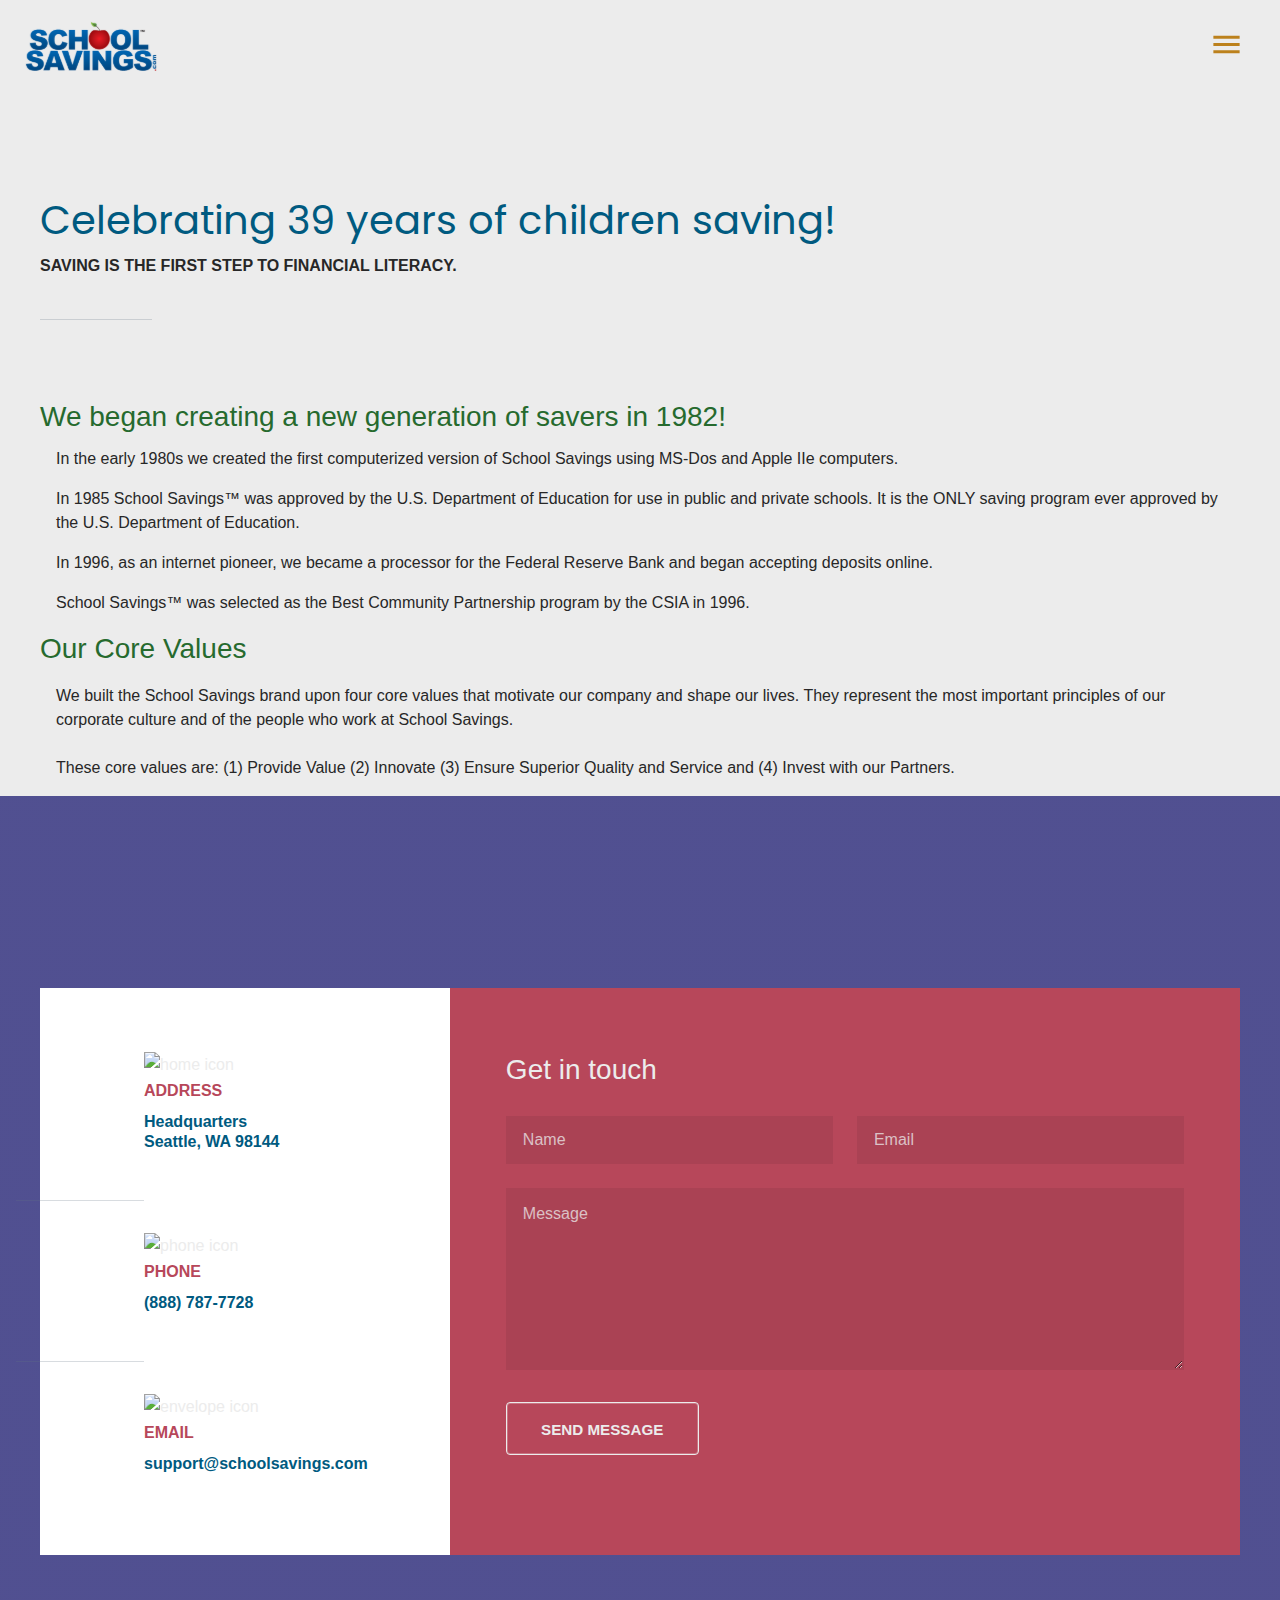
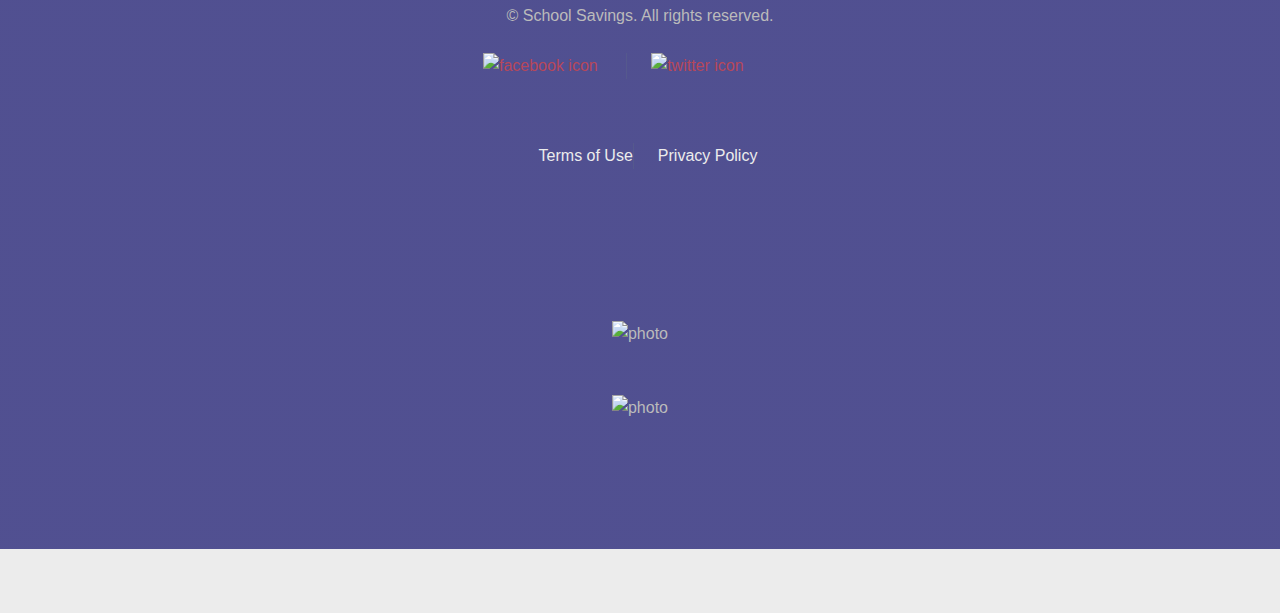
==== achievements.html @ 834812ba "logo changes" ====
<!DOCTYPE HTML>

<html lang="en">

<head>
    <meta charset="utf-8" />
    <title>Achievements</title>
    <meta name="ROBOTS" content="INDEX,  FOLLOW" />
    <meta name="viewport" content="width=device-width, initial-scale=1" />
    <meta name="description"
        content="School Savings is a social enterprise that teaches children to save by accepting their saving deposits AT SCHOOL.">
    <meta name="keywords"
        content="school banking, saving, financial literacy, school saving, college saving, bank-at-school, in-school branch, school savings, kid's bank, credit unions, banks, education, 529 programs">
    <meta name="author" content="Sherry Avena">
    <meta content="IE=edge,chrome=1">
    <script src="https://kit.fontawesome.com/0dc55b0f5f.js" crossorigin="anonymous"></script>

    <link rel="stylesheet" href="assets/css/main.css" />

    <!-- Global site tag (gtag.js) - Google Analytics -->
    <script async src="https://www.googletagmanager.com/gtag/js?id=UA-133864493-1"></script>
    <script>
        window.dataLayer = window.dataLayer || [];

        function gtag() {
            dataLayer.push(arguments);
        }
        gtag('js', new Date());

        gtag('config', 'UA-133864493-1');
    </script>
</head>

<body class="is-preload">

    <!-- Page wrapper -->
    <div id="page-wrapper">

        <!-- Header -->
        <header id="header">
            <a href="https://www.schoolsavings.com">
                <img class="logo" src="images/sscom_logo.svg" height="57px" width="150px"
                    alt="Logo">

                <a href="#menu">
                    <img src="images/menu.svg" height="35px" width="35px" alt=menu>
                    <!-- <h6>Menu
                    </h6> -->
                </a>
        </header>

        <!-- Nav -->
        <nav id="menu">
            <div class="inner">
                <h2>Menu</h2>
                <ul class="links">
                    <li><a href="index.html">Home</a></li>
                    <li><a href="#one">About Us</a>
                        <ul class="submenu">
                            <!-- <li><a href="achievements.html">Achievements</a></li> -->
                            <li><a href="recognition.html">Recognition</a></li>
                            <li><a href="testimonials.html">Testimonials</a></li>
                    </li>
                </ul>

                <li><a href="#four">Services</a>
                    <ul class="submenu2">
                        <li><a href="how-it-works.html">How it Works!</a></li>
                        <li><a href="financial-literacy.html">financial-literacy</a></li>

                </li>
                </ul>

                <li><a href="security.html">Security</a></li>
                <li><a href="https://saveforamerica.org">Blog</a></li>
                <li><a href="#footer">Contact Us</a></li>
                <li><a href="https://www.schoolsavings.com/UserLogin/tabid/76/Default.aspx">Log In</a></li>
                <li><a href="https://www.schoolsavings.com/UserProfile/tabid/63/Default.aspx">
                        Sign-Up!</a></li>
                </ul>
                <a href="#close">

                    <img class="close" src="images/outline_close.svg" width="20px" height="20px" alt=close>
                    <h4>Close
                    </h4>
                </a>
            </div>
        </nav>
        <!-- Main -->
        <section id="main" class="wrapper alt">
            <div class="inner">

                <header class="major special-achievements">
                    <h1>Celebrating 39 years of children saving!</h1>
                    <h4>SAVING is the first step to financial literacy.</h4>

                </header>

                <a href="#" class="image-achievements">
                    <img src="images/indianstudentsinclass.jpeg" width="100%" height="auto" alt="" /></a>

                <!-- </section> -->
                <div class="major">
                    <div class="item-nested">
                        <!-- <div class="item-nested>
                                    <p class='fa home'>{{ number }}</p>
                                 </div> -->
                        <h2>We began creating a new generation of savers in 1982!</h2>
                        <p>
                            <span class="fas fa-chevron-circle-right"></span> In the early 1980s we created the first
                            computerized version
                            of
                            School
                            Savings using MS-Dos and Apple IIe computers.
                        </p>

                        <p>
                            <span class="fas fa-chevron-circle-right"></span> In 1985 School Savings&trade; was approved
                            by
                            the U.S. Department of Education for use in public and private schools. It is the ONLY
                            saving program ever
                            approved by the U.S. Department of Education.
                        </p>
                        <p>
                            <span class="fas fa-chevron-circle-right"></span> In 1996, as an internet pioneer, we became
                            a processor for the
                            Federal Reserve Bank and began accepting deposits online.
                        </p>
                        <p>
                            <span class="fas fa-chevron-circle-right"></span> School Savings&trade; was selected as the
                            Best
                            Community
                            Partnership
                            program by the CSIA in 1996.
                        </p>

                    </div>
                </div>
                <div class="item-header">
                    <h2>
                        Our Core Values
                    </h2>
                </div>
                <!-- <div class="item getting-started529"> -->

                <div class="item-nested">
                    <p>

                    <p> <span class="fas fa-apple-alt"> </span>
                        We built the School Savings brand upon four core values that
                        motivate
                        our company and shape our lives. They represent the most
                        important
                        principles of our corporate culture and of the people who work
                        at
                        School
                        Savings. <br><br>These core values are: (1) Provide Value (2)
                        Innovate
                        (3) Ensure Superior Quality and Service and (4) Invest with our
                        Partners.
                    </p>
                </div>
            </div>

            <!-- Footer -->
            <footer id="footer">
                <div class="inner">
                    <ul class="contact">
                        <!-- <li class="icon solid fa fa-home"> -->
                        <li class="icon solid">
                            <img src="images/home.svg" width="30px" height="30px" alt="home icon" />
                            <strong>Address</strong>
                            <h4>Headquarters<br>
                                Seattle, WA 98144</h4>
                        </li>
                        <li class="icon solid">
                            <img src="images/phone-volume.svg" width="30px" height="30px" alt="phone icon" />

                            <strong>Phone</strong>
                            <h4>(888) 787-7728</h4>
                        </li>
                        <li class="icon solid">
                            <img src="images/envelope.svg" width="30px" height="30px" alt="envelope icon" />
                            <strong>Email</strong>
                            <h4>support@schoolsavings.com
                            </h4>
                        </li>
                    </ul>
                    <form action="https://formspree.io/f/mrgoyglo" method="POST">
                        <h2>Get in touch</h2>
                        <div class="fields">
                            <div class="field half">
                                <label for="name">Name</label>
                                <input name="name" id="name" type="text" placeholder="Name">
                            </div>
                            <div class="field half">
                                <label for="email">Email</label>
                                <input name="email" id="email" type="email" placeholder="Email">
                            </div>
                            <div class="field">
                                <label for="message">Message</label>
                                <textarea name="message" id="message" rows="6" placeholder="Message"></textarea>
                            </div>
                        </div>
                        <ul class="actions">
                            <li><input value="Send Message" class="button large" type="submit"></li>
                        </ul>
                    </form>
                </div>
                <div class="copyright">
                    &copy; School Savings. All rights reserved.
                    <ul class="social">
                        <li><a href="https://www.facebook.com/Schoolsavingscom-1670778489800555/"><img
                                    src="https://i.ibb.co/x7P24fL/facebook.png" alt="facebook icon"></a></li>
                        <li><a href="https://twitter.com/schoolsavings"><img src="https://i.ibb.co/Wnxq2Nq/twitter.png"
                                    alt="twitter icon"></a>
                        </li>
                        <li><a href="https://www.youtube.com/c/schoolsavings "><i class="fa fa-youtube fa-3x "
                                    style="color: #000" ;></i></a></li>
                    </ul>
                </div>
                <div class="regulations ">
                    <!-- <div class="col-md-12"> -->

                    <ul>
                        <li><a href="termsnew.html"> Terms of Use</a></li>
                        <li><a href="privacy.html ">Privacy Policy</a></li>
                    </ul>
                    <br><br>
                    <br><br>

                    <!-- </div> -->
                    <div class="ssl-container">
                        <div id="rapid">
                            <img src="./images/rapid.jpg" alt="photo" />
                        </div>

                        <div id="comodo">
                            <img src="./images/ComodoLogo.jpg" alt="photo" />
                        </div>
                    </div>
                </div>
            </footer>
            <!-- Scripts -->
            <script src="assets/js/jquery.min.js"></script>
            <script src="assets/js/browser.min.js"></script>
            <script src="assets/js/breakpoints.min.js"></script>
            <script src="assets/js/util.js"></script>
            <script src="assets/js/jquery.scrollex.min.js"></script>
            <script src="assets/js/jquery.scrolly.min.js"></script>
            <script src="assets/js/main.js"></script>
</body>

</html
---- assets/css/main.css ----
@import "fontawesome-all.min.css";
@import url("https://fonts.googleapis.com/css?family=Quicksand:400,700");
@import url("https://fonts.googleapis.com/css?family=Poppins:300,400,700");
html,
body,
div,
span,
applet,
object,
iframe,
h1,
h2,
h3,
h4,
h5,
h6,
p,
blockquote,
pre,
a,
abbr,
acronym,
address,
big,
cite,
code,
del,
dfn,
em,
img,
ins,
kbd,
q,
s,
samp,
small,
strike,
strong,
sub,
sup,
tt,
var,
b,
u,
i,
center,
dl,
dt,
dd,
ol,
ul,
li,
fieldset,
form,
label,
legend,
table,
caption,
tbody,
tfoot,
thead,
tr,
th,
td,
article,
aside,
canvas,
details,
embed,
figure,
figcaption,
footer,
header,
hgroup,
menu,
nav,
output,
ruby,
section,
summary,
time,
mark,
audio,
video {
  margin: 0;
  padding: 0;
  border: 0;
  font-size: 100%;
  font: inherit;
  vertical-align: baseline;
}

article,
aside,
details,
figcaption,
figure,
footer,
header,
hgroup,
menu,
nav,
section {
  display: block;
}

body {
  line-height: 1;
}

ol,
ul {
  list-style: none;
}

blockquote,
q {
  quotes: none;
}
blockquote:before, blockquote:after,
q:before,
q:after {
  content: "";
  content: none;
}

table {
  border-collapse: collapse;
  border-spacing: 0;
}

body {
  -webkit-text-size-adjust: none;
}

mark {
  background-color: transparent;
  color: inherit;
}

input::-moz-focus-inner {
  border: 0;
  padding: 0;
}

input,
select,
textarea {
  -moz-appearance: none;
  -webkit-appearance: none;
  appearance: none;
}

/* Basic */
body {
  -ms-overflow-style: scrollbar;
}

@media screen and (max-width: 480px) {
  html,
  body {
    min-width: 320px;
  }
}
html {
  box-sizing: border-box;
}

*,
*:before,
*:after {
  box-sizing: inherit;
}

body.is-preload *,
body.is-preload *:before,
body.is-preload *:after {
  animation: none !important;
  transition: none !important;
}

/* Type */
body {
  background-color: #ececec;
  color: #ececec;
}

body,
input,
select,
textarea {
  font-family: "Helvetica", sans-serif;
  font-size: 14pt;
  font-weight: 400;
  line-height: 1.625;
}
@media screen and (max-width: 1680px) {
  body,
  input,
  select,
  textarea {
    font-size: 12pt;
  }
}
@media screen and (max-width: 1280px) {
  body,
  input,
  select,
  textarea {
    font-size: 12pt;
  }
}
@media screen and (max-width: 980px) {
  body,
  input,
  select,
  textarea {
    font-size: 12pt;
  }
}
@media screen and (max-width: 736px) {
  body,
  input,
  select,
  textarea {
    font-size: 12pt;
  }
}
@media screen and (max-width: 480px) {
  body,
  input,
  select,
  textarea {
    font-size: 12pt;
  }
}
@media screen and (max-width: 360px) {
  body,
  input,
  select,
  textarea {
    font-size: 11pt;
  }
}

a {
  text-decoration: underline;
}
a:hover {
  -webkit-text-decoration: #800080;
  text-decoration: #800080;
}

strong,
b {
  font-weight: 700;
}

em,
i {
  font-style: italic;
}

p {
  margin: 0 0 2em 0;
  color: #272727;
}

h1,
h2,
h3,
h4,
h5,
h6 {
  line-height: 1.3;
  margin: 0 0 1em 0;
}
h1 a,
h2 a,
h3 a,
h4 a,
h5 a,
h6 a {
  color: inherit;
  text-decoration: none;
}

h1 {
  font-size: 2.5em;
  font-family: "Poppins", sans-serif;
  font-weight: 400;
}

h2 {
  font-size: 1.75em;
}

h3 {
  font-size: 1.35em;
}

h4 {
  font-size: 1em;
  font-weight: 700;
}

h5 {
  font-size: 0.9em;
}

h6 {
  font-size: 0.7em;
}

sub {
  font-size: 0.8em;
  position: relative;
  top: 0.5em;
}

sup {
  font-size: 0.8em;
  position: relative;
  top: -0.5em;
}

blockquote {
  border-left: solid 4px;
  font-style: italic;
  margin: 0 0 2em 0;
  padding: 0.5em 0 0.5em 2em;
}

code {
  border-radius: 4px;
  border: solid 1px;
  font-family: "Courier New", monospace;
  font-size: 0.9em;
  margin: 0 0.25em;
  padding: 0.25em 0.65em;
}

pre {
  -webkit-overflow-scrolling: touch;
  font-family: "Courier New", monospace;
  font-size: 0.9em;
  margin: 0 0 2em 0;
}
pre code {
  display: block;
  line-height: 1.75;
  padding: 1em 1.5em;
  overflow-x: auto;
}

hr {
  border: 0;
  border-bottom: solid 1px;
  margin: 2em 0;
}
hr.major {
  margin: 3em 0;
}

.align-left {
  text-align: left;
}

.align-center {
  text-align: center;
}

.align-right {
  text-align: right;
}

@media screen and (max-width: 736px) {
  h1 {
    font-size: 1.75em;
    font-family: "Poppins", sans-serif;
  }
  h2 {
    font-size: 1.5em;
  }
  h3 {
    font-size: 1.25em;
  }
}
@media screen and (max-width: 480px) {
  header h6 {
    font-size: 1.5em;
  }
}
input,
select,
textarea {
  color: #005a80;
}

a {
  color: #b7475a;
}

strong,
b {
  color: #005a80;
}

h1,
h2,
h3,
h4 {
  color: #005a80;
  font-weight: font(weight-bold);
}

h5 {
  color: #005a80;
  font-weight: font(weight-bold);
}

h6 {
  color: #cb1318;
  font-weight: bolder;
  font-size: 0.85em;
  letter-spacing: 2px;
  top: 0;
}

blockquote {
  border-left-color: rgba(99, 116, 133, 0.25);
}

code {
  background: rgba(99, 116, 133, 0.075);
  border-color: rgba(99, 116, 133, 0.25);
}

hr {
  border-bottom-color: rgba(99, 116, 133, 0.25);
}

/* Row */
.row {
  display: flex;
  flex-wrap: wrap;
  box-sizing: border-box;
  align-items: stretch;
}
.row > * {
  box-sizing: border-box;
}
.row.gtr-uniform > * > :last-child {
  margin-bottom: 0;
}
.row.aln-left {
  justify-content: flex-start;
}
.row.aln-center {
  justify-content: center;
}
.row.aln-right {
  justify-content: flex-end;
}
.row.aln-top {
  align-items: flex-start;
}
.row.aln-middle {
  align-items: center;
}
.row.aln-bottom {
  align-items: flex-end;
}
.row > .imp {
  order: -1;
}
.row > .col-1 {
  width: 8.3333333333%;
}
.row > .off-1 {
  margin-left: 8.3333333333%;
}
.row > .col-2 {
  width: 16.6666666667%;
}
.row > .off-2 {
  margin-left: 16.6666666667%;
}
.row > .col-3 {
  width: 25%;
}
.row > .off-3 {
  margin-left: 25%;
}
.row > .col-4 {
  width: 33.3333333333%;
}
.row > .off-4 {
  margin-left: 33.3333333333%;
}
.row > .col-5 {
  width: 41.6666666667%;
}
.row > .off-5 {
  margin-left: 41.6666666667%;
}
.row > .col-6 {
  width: 50%;
}
.row > .off-6 {
  margin-left: 50%;
}
.row > .col-7 {
  width: 58.3333333333%;
}
.row > .off-7 {
  margin-left: 58.3333333333%;
}
.row > .col-8 {
  width: 66.6666666667%;
}
.row > .off-8 {
  margin-left: 66.6666666667%;
}
.row > .col-9 {
  width: 75%;
}
.row > .off-9 {
  margin-left: 75%;
}
.row > .col-10 {
  width: 83.3333333333%;
}
.row > .off-10 {
  margin-left: 83.3333333333%;
}
.row > .col-11 {
  width: 91.6666666667%;
}
.row > .off-11 {
  margin-left: 91.6666666667%;
}
.row > .col-12 {
  width: 100%;
}
.row > .off-12 {
  margin-left: 100%;
}
.row.gtr-0 {
  margin-top: 0;
  margin-left: 0em;
}
.row.gtr-0 > * {
  padding: 0 0 0 0em;
}
.row.gtr-0.gtr-uniform {
  margin-top: 0em;
}
.row.gtr-0.gtr-uniform > * {
  padding-top: 0em;
}
.row.gtr-25 {
  margin-top: 0;
  margin-left: -0.5em;
}
.row.gtr-25 > * {
  padding: 0 0 0 0.5em;
}
.row.gtr-25.gtr-uniform {
  margin-top: -0.5em;
}
.row.gtr-25.gtr-uniform > * {
  padding-top: 0.5em;
}
.row.gtr-50 {
  margin-top: 0;
  margin-left: -1em;
}
.row.gtr-50 > * {
  padding: 0 0 0 1em;
}
.row.gtr-50.gtr-uniform {
  margin-top: -1em;
}
.row.gtr-50.gtr-uniform > * {
  padding-top: 1em;
}
.row {
  margin-top: 0;
  margin-left: -2em;
}
.row > * {
  padding: 0 0 0 2em;
}
.row.gtr-uniform {
  margin-top: -2em;
}
.row.gtr-uniform > * {
  padding-top: 2em;
}
.row.gtr-150 {
  margin-top: 0;
  margin-left: -3em;
}
.row.gtr-150 > * {
  padding: 0 0 0 3em;
}
.row.gtr-150.gtr-uniform {
  margin-top: -3em;
}
.row.gtr-150.gtr-uniform > * {
  padding-top: 3em;
}
.row.gtr-200 {
  margin-top: 0;
  margin-left: -4em;
}
.row.gtr-200 > * {
  padding: 0 0 0 4em;
}
.row.gtr-200.gtr-uniform {
  margin-top: -4em;
}
.row.gtr-200.gtr-uniform > * {
  padding-top: 4em;
}
@media screen and (max-width: 1680px) {
  .row {
    display: flex;
    flex-wrap: wrap;
    box-sizing: border-box;
    align-items: stretch;
  }
  .row > * {
    box-sizing: border-box;
  }
  .row.gtr-uniform > * > :last-child {
    margin-bottom: 0;
  }
  .row.aln-left {
    justify-content: flex-start;
  }
  .row.aln-center {
    justify-content: center;
  }
  .row.aln-right {
    justify-content: flex-end;
  }
  .row.aln-top {
    align-items: flex-start;
  }
  .row.aln-middle {
    align-items: center;
  }
  .row.aln-bottom {
    align-items: flex-end;
  }
  .row > .imp-xlarge {
    order: -1;
  }
  .row > .col-1-xlarge {
    width: 8.3333333333%;
  }
  .row > .off-1-xlarge {
    margin-left: 8.3333333333%;
  }
  .row > .col-2-xlarge {
    width: 16.6666666667%;
  }
  .row > .off-2-xlarge {
    margin-left: 16.6666666667%;
  }
  .row > .col-3-xlarge {
    width: 25%;
  }
  .row > .off-3-xlarge {
    margin-left: 25%;
  }
  .row > .col-4-xlarge {
    width: 33.3333333333%;
  }
  .row > .off-4-xlarge {
    margin-left: 33.3333333333%;
  }
  .row > .col-5-xlarge {
    width: 41.6666666667%;
  }
  .row > .off-5-xlarge {
    margin-left: 41.6666666667%;
  }
  .row > .col-6-xlarge {
    width: 50%;
  }
  .row > .off-6-xlarge {
    margin-left: 50%;
  }
  .row > .col-7-xlarge {
    width: 58.3333333333%;
  }
  .row > .off-7-xlarge {
    margin-left: 58.3333333333%;
  }
  .row > .col-8-xlarge {
    width: 66.6666666667%;
  }
  .row > .off-8-xlarge {
    margin-left: 66.6666666667%;
  }
  .row > .col-9-xlarge {
    width: 75%;
  }
  .row > .off-9-xlarge {
    margin-left: 75%;
  }
  .row > .col-10-xlarge {
    width: 83.3333333333%;
  }
  .row > .off-10-xlarge {
    margin-left: 83.3333333333%;
  }
  .row > .col-11-xlarge {
    width: 91.6666666667%;
  }
  .row > .off-11-xlarge {
    margin-left: 91.6666666667%;
  }
  .row > .col-12-xlarge {
    width: 100%;
  }
  .row > .off-12-xlarge {
    margin-left: 100%;
  }
  .row.gtr-0 {
    margin-top: 0;
    margin-left: 0em;
  }
  .row.gtr-0 > * {
    padding: 0 0 0 0em;
  }
  .row.gtr-0.gtr-uniform {
    margin-top: 0em;
  }
  .row.gtr-0.gtr-uniform > * {
    padding-top: 0em;
  }
  .row.gtr-25 {
    margin-top: 0;
    margin-left: -0.5em;
  }
  .row.gtr-25 > * {
    padding: 0 0 0 0.5em;
  }
  .row.gtr-25.gtr-uniform {
    margin-top: -0.5em;
  }
  .row.gtr-25.gtr-uniform > * {
    padding-top: 0.5em;
  }
  .row.gtr-50 {
    margin-top: 0;
    margin-left: -1em;
  }
  .row.gtr-50 > * {
    padding: 0 0 0 1em;
  }
  .row.gtr-50.gtr-uniform {
    margin-top: -1em;
  }
  .row.gtr-50.gtr-uniform > * {
    padding-top: 1em;
  }
  .row {
    margin-top: 0;
    margin-left: -2em;
  }
  .row > * {
    padding: 0 0 0 2em;
  }
  .row.gtr-uniform {
    margin-top: -2em;
  }
  .row.gtr-uniform > * {
    padding-top: 2em;
  }
  .row.gtr-150 {
    margin-top: 0;
    margin-left: -3em;
  }
  .row.gtr-150 > * {
    padding: 0 0 0 3em;
  }
  .row.gtr-150.gtr-uniform {
    margin-top: -3em;
  }
  .row.gtr-150.gtr-uniform > * {
    padding-top: 3em;
  }
  .row.gtr-200 {
    margin-top: 0;
    margin-left: -4em;
  }
  .row.gtr-200 > * {
    padding: 0 0 0 4em;
  }
  .row.gtr-200.gtr-uniform {
    margin-top: -4em;
  }
  .row.gtr-200.gtr-uniform > * {
    padding-top: 4em;
  }
}
@media screen and (max-width: 1280px) {
  .row {
    display: flex;
    flex-wrap: wrap;
    box-sizing: border-box;
    align-items: stretch;
  }
  .row > * {
    box-sizing: border-box;
  }
  .row.gtr-uniform > * > :last-child {
    margin-bottom: 0;
  }
  .row.aln-left {
    justify-content: flex-start;
  }
  .row.aln-center {
    justify-content: center;
  }
  .row.aln-right {
    justify-content: flex-end;
  }
  .row.aln-top {
    align-items: flex-start;
  }
  .row.aln-middle {
    align-items: center;
  }
  .row.aln-bottom {
    align-items: flex-end;
  }
  .row > .imp-large {
    order: -1;
  }
  .row > .col-1-large {
    width: 8.3333333333%;
  }
  .row > .off-1-large {
    margin-left: 8.3333333333%;
  }
  .row > .col-2-large {
    width: 16.6666666667%;
  }
  .row > .off-2-large {
    margin-left: 16.6666666667%;
  }
  .row > .col-3-large {
    width: 25%;
  }
  .row > .off-3-large {
    margin-left: 25%;
  }
  .row > .col-4-large {
    width: 33.3333333333%;
  }
  .row > .off-4-large {
    margin-left: 33.3333333333%;
  }
  .row > .col-5-large {
    width: 41.6666666667%;
  }
  .row > .off-5-large {
    margin-left: 41.6666666667%;
  }
  .row > .col-6-large {
    width: 50%;
  }
  .row > .off-6-large {
    margin-left: 50%;
  }
  .row > .col-7-large {
    width: 58.3333333333%;
  }
  .row > .off-7-large {
    margin-left: 58.3333333333%;
  }
  .row > .col-8-large {
    width: 66.6666666667%;
  }
  .row > .off-8-large {
    margin-left: 66.6666666667%;
  }
  .row > .col-9-large {
    width: 75%;
  }
  .row > .off-9-large {
    margin-left: 75%;
  }
  .row > .col-10-large {
    width: 83.3333333333%;
  }
  .row > .off-10-large {
    margin-left: 83.3333333333%;
  }
  .row > .col-11-large {
    width: 91.6666666667%;
  }
  .row > .off-11-large {
    margin-left: 91.6666666667%;
  }
  .row > .col-12-large {
    width: 100%;
  }
  .row > .off-12-large {
    margin-left: 100%;
  }
  .row.gtr-0 {
    margin-top: 0;
    margin-left: 0em;
  }
  .row.gtr-0 > * {
    padding: 0 0 0 0em;
  }
  .row.gtr-0.gtr-uniform {
    margin-top: 0em;
  }
  .row.gtr-0.gtr-uniform > * {
    padding-top: 0em;
  }
  .row.gtr-25 {
    margin-top: 0;
    margin-left: -0.375em;
  }
  .row.gtr-25 > * {
    padding: 0 0 0 0.375em;
  }
  .row.gtr-25.gtr-uniform {
    margin-top: -0.375em;
  }
  .row.gtr-25.gtr-uniform > * {
    padding-top: 0.375em;
  }
  .row.gtr-50 {
    margin-top: 0;
    margin-left: -0.75em;
  }
  .row.gtr-50 > * {
    padding: 0 0 0 0.75em;
  }
  .row.gtr-50.gtr-uniform {
    margin-top: -0.75em;
  }
  .row.gtr-50.gtr-uniform > * {
    padding-top: 0.75em;
  }
  .row {
    margin-top: 0;
    margin-left: -1.5em;
  }
  .row > * {
    padding: 0 0 0 1.5em;
  }
  .row.gtr-uniform {
    margin-top: -1.5em;
  }
  .row.gtr-uniform > * {
    padding-top: 1.5em;
  }
  .row.gtr-150 {
    margin-top: 0;
    margin-left: -2.25em;
  }
  .row.gtr-150 > * {
    padding: 0 0 0 2.25em;
  }
  .row.gtr-150.gtr-uniform {
    margin-top: -2.25em;
  }
  .row.gtr-150.gtr-uniform > * {
    padding-top: 2.25em;
  }
  .row.gtr-200 {
    margin-top: 0;
    margin-left: -3em;
  }
  .row.gtr-200 > * {
    padding: 0 0 0 3em;
  }
  .row.gtr-200.gtr-uniform {
    margin-top: -3em;
  }
  .row.gtr-200.gtr-uniform > * {
    padding-top: 3em;
  }
}
@media screen and (max-width: 980px) {
  .row {
    display: flex;
    flex-wrap: wrap;
    box-sizing: border-box;
    align-items: stretch;
  }
  .row > * {
    box-sizing: border-box;
  }
  .row.gtr-uniform > * > :last-child {
    margin-bottom: 0;
  }
  .row.aln-left {
    justify-content: flex-start;
  }
  .row.aln-center {
    justify-content: center;
  }
  .row.aln-right {
    justify-content: flex-end;
  }
  .row.aln-top {
    align-items: flex-start;
  }
  .row.aln-middle {
    align-items: center;
  }
  .row.aln-bottom {
    align-items: flex-end;
  }
  .row > .imp-medium {
    order: -1;
  }
  .row > .col-1-medium {
    width: 8.3333333333%;
  }
  .row > .off-1-medium {
    margin-left: 8.3333333333%;
  }
  .row > .col-2-medium {
    width: 16.6666666667%;
  }
  .row > .off-2-medium {
    margin-left: 16.6666666667%;
  }
  .row > .col-3-medium {
    width: 25%;
  }
  .row > .off-3-medium {
    margin-left: 25%;
  }
  .row > .col-4-medium {
    width: 33.3333333333%;
  }
  .row > .off-4-medium {
    margin-left: 33.3333333333%;
  }
  .row > .col-5-medium {
    width: 41.6666666667%;
  }
  .row > .off-5-medium {
    margin-left: 41.6666666667%;
  }
  .row > .col-6-medium {
    width: 50%;
  }
  .row > .off-6-medium {
    margin-left: 50%;
  }
  .row > .col-7-medium {
    width: 58.3333333333%;
  }
  .row > .off-7-medium {
    margin-left: 58.3333333333%;
  }
  .row > .col-8-medium {
    width: 66.6666666667%;
  }
  .row > .off-8-medium {
    margin-left: 66.6666666667%;
  }
  .row > .col-9-medium {
    width: 75%;
  }
  .row > .off-9-medium {
    margin-left: 75%;
  }
  .row > .col-10-medium {
    width: 83.3333333333%;
  }
  .row > .off-10-medium {
    margin-left: 83.3333333333%;
  }
  .row > .col-11-medium {
    width: 91.6666666667%;
  }
  .row > .off-11-medium {
    margin-left: 91.6666666667%;
  }
  .row > .col-12-medium {
    width: 100%;
  }
  .row > .off-12-medium {
    margin-left: 100%;
  }
  .row.gtr-0 {
    margin-top: 0;
    margin-left: 0em;
  }
  .row.gtr-0 > * {
    padding: 0 0 0 0em;
  }
  .row.gtr-0.gtr-uniform {
    margin-top: 0em;
  }
  .row.gtr-0.gtr-uniform > * {
    padding-top: 0em;
  }
  .row.gtr-25 {
    margin-top: 0;
    margin-left: -0.375em;
  }
  .row.gtr-25 > * {
    padding: 0 0 0 0.375em;
  }
  .row.gtr-25.gtr-uniform {
    margin-top: -0.375em;
  }
  .row.gtr-25.gtr-uniform > * {
    padding-top: 0.375em;
  }
  .row.gtr-50 {
    margin-top: 0;
    margin-left: -0.75em;
  }
  .row.gtr-50 > * {
    padding: 0 0 0 0.75em;
  }
  .row.gtr-50.gtr-uniform {
    margin-top: -0.75em;
  }
  .row.gtr-50.gtr-uniform > * {
    padding-top: 0.75em;
  }
  .row {
    margin-top: 0;
    margin-left: -1.5em;
  }
  .row > * {
    padding: 0 0 0 1.5em;
  }
  .row.gtr-uniform {
    margin-top: -1.5em;
  }
  .row.gtr-uniform > * {
    padding-top: 1.5em;
  }
  .row.gtr-150 {
    margin-top: 0;
    margin-left: -2.25em;
  }
  .row.gtr-150 > * {
    padding: 0 0 0 2.25em;
  }
  .row.gtr-150.gtr-uniform {
    margin-top: -2.25em;
  }
  .row.gtr-150.gtr-uniform > * {
    padding-top: 2.25em;
  }
  .row.gtr-200 {
    margin-top: 0;
    margin-left: -3em;
  }
  .row.gtr-200 > * {
    padding: 0 0 0 3em;
  }
  .row.gtr-200.gtr-uniform {
    margin-top: -3em;
  }
  .row.gtr-200.gtr-uniform > * {
    padding-top: 3em;
  }
}
@media screen and (max-width: 736px) {
  .row {
    display: flex;
    flex-wrap: wrap;
    box-sizing: border-box;
    align-items: stretch;
  }
  .row > * {
    box-sizing: border-box;
  }
  .row.gtr-uniform > * > :last-child {
    margin-bottom: 0;
  }
  .row.aln-left {
    justify-content: flex-start;
  }
  .row.aln-center {
    justify-content: center;
  }
  .row.aln-right {
    justify-content: flex-end;
  }
  .row.aln-top {
    align-items: flex-start;
  }
  .row.aln-middle {
    align-items: center;
  }
  .row.aln-bottom {
    align-items: flex-end;
  }
  .row > .imp-small {
    order: -1;
  }
  .row > .col-1-small {
    width: 8.3333333333%;
  }
  .row > .off-1-small {
    margin-left: 8.3333333333%;
  }
  .row > .col-2-small {
    width: 16.6666666667%;
  }
  .row > .off-2-small {
    margin-left: 16.6666666667%;
  }
  .row > .col-3-small {
    width: 25%;
  }
  .row > .off-3-small {
    margin-left: 25%;
  }
  .row > .col-4-small {
    width: 33.3333333333%;
  }
  .row > .off-4-small {
    margin-left: 33.3333333333%;
  }
  .row > .col-5-small {
    width: 41.6666666667%;
  }
  .row > .off-5-small {
    margin-left: 41.6666666667%;
  }
  .row > .col-6-small {
    width: 50%;
  }
  .row > .off-6-small {
    margin-left: 50%;
  }
  .row > .col-7-small {
    width: 58.3333333333%;
  }
  .row > .off-7-small {
    margin-left: 58.3333333333%;
  }
  .row > .col-8-small {
    width: 66.6666666667%;
  }
  .row > .off-8-small {
    margin-left: 66.6666666667%;
  }
  .row > .col-9-small {
    width: 75%;
  }
  .row > .off-9-small {
    margin-left: 75%;
  }
  .row > .col-10-small {
    width: 83.3333333333%;
  }
  .row > .off-10-small {
    margin-left: 83.3333333333%;
  }
  .row > .col-11-small {
    width: 91.6666666667%;
  }
  .row > .off-11-small {
    margin-left: 91.6666666667%;
  }
  .row > .col-12-small {
    width: 100%;
  }
  .row > .off-12-small {
    margin-left: 100%;
  }
  .row.gtr-0 {
    margin-top: 0;
    margin-left: 0em;
  }
  .row.gtr-0 > * {
    padding: 0 0 0 0em;
  }
  .row.gtr-0.gtr-uniform {
    margin-top: 0em;
  }
  .row.gtr-0.gtr-uniform > * {
    padding-top: 0em;
  }
  .row.gtr-25 {
    margin-top: 0;
    margin-left: -0.3125em;
  }
  .row.gtr-25 > * {
    padding: 0 0 0 0.3125em;
  }
  .row.gtr-25.gtr-uniform {
    margin-top: -0.3125em;
  }
  .row.gtr-25.gtr-uniform > * {
    padding-top: 0.3125em;
  }
  .row.gtr-50 {
    margin-top: 0;
    margin-left: -0.625em;
  }
  .row.gtr-50 > * {
    padding: 0 0 0 0.625em;
  }
  .row.gtr-50.gtr-uniform {
    margin-top: -0.625em;
  }
  .row.gtr-50.gtr-uniform > * {
    padding-top: 0.625em;
  }
  .row {
    margin-top: 0;
    margin-left: -1.25em;
  }
  .row > * {
    padding: 0 0 0 1.25em;
  }
  .row.gtr-uniform {
    margin-top: -1.25em;
  }
  .row.gtr-uniform > * {
    padding-top: 1.25em;
  }
  .row.gtr-150 {
    margin-top: 0;
    margin-left: -1.875em;
  }
  .row.gtr-150 > * {
    padding: 0 0 0 1.875em;
  }
  .row.gtr-150.gtr-uniform {
    margin-top: -1.875em;
  }
  .row.gtr-150.gtr-uniform > * {
    padding-top: 1.875em;
  }
  .row.gtr-200 {
    margin-top: 0;
    margin-left: -2.5em;
  }
  .row.gtr-200 > * {
    padding: 0 0 0 2.5em;
  }
  .row.gtr-200.gtr-uniform {
    margin-top: -2.5em;
  }
  .row.gtr-200.gtr-uniform > * {
    padding-top: 2.5em;
  }
}
@media screen and (max-width: 480px) {
  .row {
    display: flex;
    flex-wrap: wrap;
    box-sizing: border-box;
    align-items: stretch;
  }
  .row > * {
    box-sizing: border-box;
  }
  .row.gtr-uniform > * > :last-child {
    margin-bottom: 0;
  }
  .row.aln-left {
    justify-content: flex-start;
  }
  .row.aln-center {
    justify-content: center;
  }
  .row.aln-right {
    justify-content: flex-end;
  }
  .row.aln-top {
    align-items: flex-start;
  }
  .row.aln-middle {
    align-items: center;
  }
  .row.aln-bottom {
    align-items: flex-end;
  }
  .row > .imp-xsmall {
    order: -1;
  }
  .row > .col-1-xsmall {
    width: 8.3333333333%;
  }
  .row > .off-1-xsmall {
    margin-left: 8.3333333333%;
  }
  .row > .col-2-xsmall {
    width: 16.6666666667%;
  }
  .row > .off-2-xsmall {
    margin-left: 16.6666666667%;
  }
  .row > .col-3-xsmall {
    width: 25%;
  }
  .row > .off-3-xsmall {
    margin-left: 25%;
  }
  .row > .col-4-xsmall {
    width: 33.3333333333%;
  }
  .row > .off-4-xsmall {
    margin-left: 33.3333333333%;
  }
  .row > .col-5-xsmall {
    width: 41.6666666667%;
  }
  .row > .off-5-xsmall {
    margin-left: 41.6666666667%;
  }
  .row > .col-6-xsmall {
    width: 50%;
  }
  .row > .off-6-xsmall {
    margin-left: 50%;
  }
  .row > .col-7-xsmall {
    width: 58.3333333333%;
  }
  .row > .off-7-xsmall {
    margin-left: 58.3333333333%;
  }
  .row > .col-8-xsmall {
    width: 66.6666666667%;
  }
  .row > .off-8-xsmall {
    margin-left: 66.6666666667%;
  }
  .row > .col-9-xsmall {
    width: 75%;
  }
  .row > .off-9-xsmall {
    margin-left: 75%;
  }
  .row > .col-10-xsmall {
    width: 83.3333333333%;
  }
  .row > .off-10-xsmall {
    margin-left: 83.3333333333%;
  }
  .row > .col-11-xsmall {
    width: 91.6666666667%;
  }
  .row > .off-11-xsmall {
    margin-left: 91.6666666667%;
  }
  .row > .col-12-xsmall {
    width: 100%;
  }
  .row > .off-12-xsmall {
    margin-left: 100%;
  }
  .row.gtr-0 {
    margin-top: 0;
    margin-left: 0em;
  }
  .row.gtr-0 > * {
    padding: 0 0 0 0em;
  }
  .row.gtr-0.gtr-uniform {
    margin-top: 0em;
  }
  .row.gtr-0.gtr-uniform > * {
    padding-top: 0em;
  }
  .row.gtr-25 {
    margin-top: 0;
    margin-left: -0.3125em;
  }
  .row.gtr-25 > * {
    padding: 0 0 0 0.3125em;
  }
  .row.gtr-25.gtr-uniform {
    margin-top: -0.3125em;
  }
  .row.gtr-25.gtr-uniform > * {
    padding-top: 0.3125em;
  }
  .row.gtr-50 {
    margin-top: 0;
    margin-left: -0.625em;
  }
  .row.gtr-50 > * {
    padding: 0 0 0 0.625em;
  }
  .row.gtr-50.gtr-uniform {
    margin-top: -0.625em;
  }
  .row.gtr-50.gtr-uniform > * {
    padding-top: 0.625em;
  }
  .row {
    margin-top: 0;
    margin-left: -1.25em;
  }
  .row > * {
    padding: 0 0 0 1.25em;
  }
  .row.gtr-uniform {
    margin-top: -1.25em;
  }
  .row.gtr-uniform > * {
    padding-top: 1.25em;
  }
  .row.gtr-150 {
    margin-top: 0;
    margin-left: -1.875em;
  }
  .row.gtr-150 > * {
    padding: 0 0 0 1.875em;
  }
  .row.gtr-150.gtr-uniform {
    margin-top: -1.875em;
  }
  .row.gtr-150.gtr-uniform > * {
    padding-top: 1.875em;
  }
  .row.gtr-200 {
    margin-top: 0;
    margin-left: -2.5em;
  }
  .row.gtr-200 > * {
    padding: 0 0 0 2.5em;
  }
  .row.gtr-200.gtr-uniform {
    margin-top: -2.5em;
  }
  .row.gtr-200.gtr-uniform > * {
    padding-top: 2.5em;
  }
}

/* Box */
.box {
  border-radius: 4px;
  border: solid 1px;
  margin-bottom: 2em;
  padding: 1.5em;
}
.box > :last-child,
.box > :last-child > :last-child,
.box > :last-child > :last-child > :last-child {
  margin-bottom: 0;
}
.box.alt {
  border: 0;
  border-radius: 0;
  padding: 0;
}

.box {
  border-color: rgba(99, 116, 133, 0.25);
}

/* Button */
input[type=submit],
input[type=reset],
input[type=button],
button,
.btn {
  -moz-appearance: none;
  -webkit-appearance: none;
  appearance: none;
  transition: background-color 0.2s ease-in-out, color 0.2s ease-in-out;
  border-radius: 4px;
  border: 1px #ececec solid;
  cursor: pointer;
  display: inline-block;
  font-size: 0.8em;
  font-weight: 700;
  height: 3.5em;
  line-height: 3.5em;
  padding: 0 2.25em;
  text-align: center;
  text-decoration: none;
  text-transform: uppercase;
  white-space: nowrap;
}

.button {
  -moz-appearance: none;
  -webkit-appearance: none;
  appearance: none;
  transition: background-color 0.2s ease-in-out, color 0.2s ease-in-out;
  border-radius: 4px;
  border: 0;
  cursor: pointer;
  display: inline-block;
  font-size: 0.8em;
  font-weight: 700;
  height: 3.5em;
  line-height: 3.5em;
  padding: 0 2.25em;
  text-align: center;
  text-decoration: none;
  text-transform: uppercase;
  white-space: nowrap;
}
.button.icon {
  padding-left: 1.35em;
}
.button.icon:before {
  font-size: 0.95em;
  margin-right: 0.5em;
}
.button.fit {
  width: 100%;
}
.button.small {
  font-size: 0.6em;
}
.button.large {
  font-size: 0.95em;
}
.button.disabled, .button:disabled {
  pointer-events: none;
  opacity: 0.25;
}
@media screen and (max-width: 736px) {
  .button {
    max-width: 100%;
  }
}
.button input[type=submit],
.button input[type=reset],
.button input[type=button],
.button button,
.button .btn {
  -moz-appearance: none;
  -webkit-appearance: none;
  appearance: none;
  transition: background-color 0.2s ease-in-out, color 0.2s ease-in-out;
  border-radius: 4px;
  border: 1px #ececec solid;
  cursor: pointer;
  display: inline-block;
  font-size: 0.8em;
  font-weight: 700;
  height: 3.5em;
  line-height: 3.5em;
  padding: 0 2.25em;
  text-align: center;
  text-decoration: none;
  text-transform: uppercase;
  white-space: nowrap;
}

input[type=submit],
input[type=reset],
input[type=button],
button,
.button {
  background-color: transparent;
  box-shadow: inset 0 0 0 1px rgba(99, 116, 133, 0.25);
  color: #005a80 !important;
}
input[type=submit]:hover, input[type=submit]:focus,
input[type=reset]:hover,
input[type=reset]:focus,
input[type=button]:hover,
input[type=button]:focus,
button:hover,
button:focus,
.button:hover,
.button:focus {
  background-color: rgba(99, 116, 133, 0.075);
}
input[type=submit]:active,
input[type=reset]:active,
input[type=button]:active,
button:active,
.button:active {
  background-color: rgba(99, 116, 133, 0.175);
}
input[type=submit].icon:before,
input[type=reset].icon:before,
input[type=button].icon:before,
button.icon:before,
.button.icon:before {
  color: #bbb;
}
input[type=submit].primary,
input[type=reset].primary,
input[type=button].primary,
button.primary,
.button.primary {
  box-shadow: none;
  background-color: #b7475a;
  color: #ececec !important;
}
input[type=submit].primary.icon:before,
input[type=reset].primary.icon:before,
input[type=button].primary.icon:before,
button.primary.icon:before,
.button.primary.icon:before {
  color: #ececec !important;
}
input[type=submit].primary:hover, input[type=submit].primary:focus,
input[type=reset].primary:hover,
input[type=reset].primary:focus,
input[type=button].primary:hover,
input[type=button].primary:focus,
button.primary:hover,
button.primary:focus,
.button.primary:hover,
.button.primary:focus {
  background-color: #bf596a;
}
input[type=submit].primary:active,
input[type=reset].primary:active,
input[type=button].primary:active,
button.primary:active,
.button.primary:active {
  background-color: #a54051;
}

/* Form */
form {
  margin: 0 0 2em 0;
}
form > :last-child {
  margin-bottom: 0;
}
form > .fields {
  display: -moz-flex;
  display: -ms-flex;
  display: flex;
  flex-wrap: wrap;
  width: calc(100% + 3em);
  margin: -1.5em 0 2em -1.5em;
}
form > .fields > .field {
  -moz-flex-grow: 0;
  -ms-flex-grow: 0;
  flex-grow: 0;
  -ms-flex-shrink: 0;
  flex-shrink: 0;
  padding: 1.5em 0 0 1.5em;
  width: calc(100% - 1.5em);
}
form > .fields > .field.half {
  width: calc(50% - 0.75em);
}
form > .fields > .field.third {
  width: calc(100%/3 - 0.5em);
}
form > .fields > .field.quarter {
  width: calc(25% - 0.375em);
}
@media screen and (max-width: 480px) {
  form > .fields {
    width: calc(100% + 3em);
    margin: -1.5em 0 2em -1.5em;
  }
  form > .fields > .field {
    padding: 1.5em 0 0 1.5em;
    width: calc(100% - 1.5em);
  }
  form > .fields > .field.half {
    width: calc(100% - 1.5em);
  }
  form > .fields > .field.third {
    width: calc(100% - 1.5em);
  }
  form > .fields > .field.quarter {
    width: calc(100% - 1.5em);
  }
}

label {
  display: block;
  font-size: 0.9em;
  font-weight: 700;
  margin: 0 0 1em 0;
}

input[type=text],
input[type=password],
input[type=email],
select,
textarea {
  -moz-appearance: none;
  -webkit-appearance: none;
  appearance: none;
  border: none;
  border: solid 1px;
  color: inherit;
  display: block;
  outline: 0;
  padding: 0 1em;
  text-decoration: none;
  width: 100%;
}
input[type=text]:invalid,
input[type=password]:invalid,
input[type=email]:invalid,
select:invalid,
textarea:invalid {
  box-shadow: none;
}

select {
  background-size: 1.25rem;
  background-repeat: no-repeat;
  background-position: calc(100% - 1rem) center;
  height: 3em;
  padding-right: 3em;
  text-overflow: ellipsis;
}
select:focus::-ms-value {
  background-color: transparent;
}
select::-ms-expand {
  display: none;
}

input[type=text],
input[type=password],
input[type=email],
select {
  height: 3em;
}

textarea {
  padding: 0.75em 1em;
}

input[type=checkbox],
input[type=radio] {
  -moz-appearance: none;
  -webkit-appearance: none;
  appearance: none;
  display: block;
  float: left;
  margin-right: -2em;
  opacity: 0;
  width: 1em;
  z-index: -1;
}
input[type=checkbox] + label,
input[type=radio] + label {
  text-decoration: none;
  cursor: pointer;
  display: inline-block;
  font-size: 1em;
  font-weight: 400;
  padding-left: 2.55em;
  padding-right: 0.75em;
  position: relative;
}
input[type=checkbox] + label:before,
input[type=radio] + label:before {
  -moz-osx-font-smoothing: grayscale;
  -webkit-font-smoothing: antialiased;
  display: inline-block;
  font-style: normal;
  font-variant: normal;
  text-rendering: auto;
  line-height: 1;
  text-transform: none !important;
  font-family: "Font Awesome 5 Free";
  font-weight: 900;
}
input[type=checkbox] + label:before,
input[type=radio] + label:before {
  border-radius: 4px;
  border: solid 1px;
  content: "";
  display: inline-block;
  font-size: 0.8em;
  height: 1.8em;
  left: 0;
  line-height: 1.725em;
  position: absolute;
  text-align: center;
  top: 0;
  width: 1.8em;
}
input[type=checkbox]:checked + label:before,
input[type=radio]:checked + label:before {
  content: "\f00c";
}

input[type=checkbox] + label:before {
  border-radius: 4px;
}

input[type=radio] + label:before {
  border-radius: 100%;
}

::-webkit-input-placeholder {
  opacity: 1;
}

:-moz-placeholder {
  opacity: 1;
}

::-moz-placeholder {
  opacity: 1;
}

:-ms-input-placeholder {
  opacity: 1;
}

label {
  color: #005a80;
}

input[type=text],
input[type=password],
input[type=email],
select,
textarea {
  background-color: rgba(99, 116, 133, 0.075);
  border-color: transparent;
}
input[type=text]:focus,
input[type=password]:focus,
input[type=email]:focus,
select:focus,
textarea:focus {
  border-color: #b7475a;
  box-shadow: 0 0 0 1px #b7475a;
}

select {
  background-image: url("data:image/svg+xml;charset=utf8,%3Csvg xmlns='http://www.w3.org/2000/svg' width='40' height='40' preserveAspectRatio='none' viewBox='0 0 40 40'%3E%3Cpath d='M9.4,12.3l10.4,10.4l10.4-10.4c0.2-0.2,0.5-0.4,0.9-0.4c0.3,0,0.6,0.1,0.9,0.4l3.3,3.3c0.2,0.2,0.4,0.5,0.4,0.9 c0,0.4-0.1,0.6-0.4,0.9L20.7,31.9c-0.2,0.2-0.5,0.4-0.9,0.4c-0.3,0-0.6-0.1-0.9-0.4L4.3,17.3c-0.2-0.2-0.4-0.5-0.4-0.9 c0-0.4,0.1-0.6,0.4-0.9l3.3-3.3c0.2-0.2,0.5-0.4,0.9-0.4S9.1,12.1,9.4,12.3z' fill='rgba(99, 116, 133, 0.25)' /%3E%3C/svg%3E");
}
select option {
  color: #005a80;
  background: #ececec;
}

input[type=checkbox] + label,
input[type=radio] + label {
  color: #ececec;
}
input[type=checkbox] + label:before,
input[type=radio] + label:before {
  background: rgba(99, 116, 133, 0.075);
  border-color: rgba(99, 116, 133, 0.25);
}
input[type=checkbox]:checked + label:before,
input[type=radio]:checked + label:before {
  background-color: #b7475a;
  border-color: #b7475a;
  color: #ececec;
}
input[type=checkbox]:focus + label:before,
input[type=radio]:focus + label:before {
  border-color: #b7475a;
  box-shadow: 0 0 0 1px #b7475a;
}

::-webkit-input-placeholder {
  color: #bbb !important;
}

:-moz-placeholder {
  color: #bbb !important;
}

::-moz-placeholder {
  color: #bbb !important;
}

:-ms-input-placeholder {
  color: #bbb !important;
}

.formerize-placeholder {
  color: #bbb !important;
}

/* Icon */
.icon {
  text-decoration: none;
  border-bottom: none;
  position: relative;
}
.icon:before {
  -moz-osx-font-smoothing: grayscale;
  -webkit-font-smoothing: antialiased;
  display: inline-block;
  font-style: normal;
  font-variant: normal;
  text-rendering: auto;
  line-height: 1;
  text-transform: none !important;
  font-family: "Font Awesome 5 Free";
  font-weight: 400;
}
.icon.solid:before {
  font-weight: 900;
}
.icon.brands:before {
  font-family: "Font Awesome 5 Brands";
}
.icon > .label {
  display: none;
}

/* Image */
.image {
  border: 0;
  display: block;
  position: relative;
}
.image img {
  display: block;
}
.image.left, .image.right {
  max-width: 40%;
}
.image.left img, .image.right img {
  width: 100%;
}
.image.left {
  float: left;
  margin: 0 1.5em 1em 0;
  top: 0.25em;
}
.image.right {
  float: right;
  margin: 0 0 1em 1.5em;
  top: 0.25em;
}
.image.fit {
  display: block;
  margin: 0 0 2em 0;
  width: 100%;
}
.image.fit img {
  width: 100%;
}
.image.main {
  display: block;
  position: relative;
  margin: 0 0 3em 0;
  width: 100%;
}
.image.main img {
  width: 100%;
}
@media screen and (max-width: 736px) {
  .image.main {
    margin: 0 0 2em 0;
  }
}

/* List */
ol {
  list-style: decimal;
  margin: 0 0 2em 0;
  padding-left: 1.25em;
}
ol li {
  padding-left: 0.25em;
}

ul {
  list-style: disc;
  margin: 0 0 2em 0;
  padding-left: 1em;
}
ul li {
  padding-left: 0.5em;
}
ul.alt {
  list-style: none;
  padding-left: 0;
}
ul.alt li {
  border-top: solid 1px;
  padding: 0.5em 0;
}
ul.alt li:first-child {
  border-top: 0;
  padding-top: 0;
}

dl {
  margin: 0 0 2em 0;
}
dl dt {
  display: block;
  font-weight: 700;
  margin: 0 0 1em 0;
}
dl dd {
  margin-left: 2em;
}

ul.alt li {
  border-top-color: rgba(99, 116, 133, 0.25);
}

/* Actions */
ul.actions {
  display: -moz-flex;
  display: -ms-flex;
  display: flex;
  cursor: default;
  list-style: none;
  margin-left: -1em;
  padding-left: 0;
}
ul.actions li {
  padding: 0 0 0 1em;
  vertical-align: middle;
}
ul.actions.special {
  -moz-justify-content: center;
  -ms-justify-content: center;
  justify-content: center;
  width: 100%;
  margin-left: 0;
}
ul.actions.special li:first-child {
  padding-left: 0;
}
ul.actions.stacked {
  -moz-flex-direction: column;
  flex-direction: column;
  margin-left: 0;
}
ul.actions.stacked li {
  padding: 1.3em 0 0 0;
}
ul.actions.stacked li:first-child {
  padding-top: 0;
}
ul.actions.fit {
  width: calc(100% + 1em);
}
ul.actions.fit li {
  -moz-flex-grow: 1;
  -ms-flex-grow: 1;
  flex-grow: 1;
  -ms-flex-shrink: 1;
  flex-shrink: 1;
  width: 100%;
}
ul.actions.fit li > * {
  width: 100%;
}
ul.actions.fit.stacked {
  width: 100%;
}
@media screen and (max-width: 480px) {
  ul.actions:not(.fixed) {
    -moz-flex-direction: column;
    flex-direction: column;
    margin-left: 0;
    width: 100% !important;
  }
  ul.actions:not(.fixed) li {
    -moz-flex-grow: 1;
    -ms-flex-grow: 1;
    flex-grow: 1;
    -ms-flex-shrink: 1;
    flex-shrink: 1;
    padding: 1em 0 0 0;
    text-align: center;
    width: 100%;
  }
  ul.actions:not(.fixed) li > * {
    width: 100%;
  }
  ul.actions:not(.fixed) li:first-child {
    padding-top: 0;
  }
  ul.actions:not(.fixed) li input[type=submit],
  ul.actions:not(.fixed) li input[type=reset],
  ul.actions:not(.fixed) li input[type=button],
  ul.actions:not(.fixed) li button,
  ul.actions:not(.fixed) li .button {
    width: 100%;
  }
  ul.actions:not(.fixed) li input[type=submit].icon:before,
  ul.actions:not(.fixed) li input[type=reset].icon:before,
  ul.actions:not(.fixed) li input[type=button].icon:before,
  ul.actions:not(.fixed) li button.icon:before,
  ul.actions:not(.fixed) li .button.icon:before {
    margin-left: -0.5em;
  }
}

/* Icons */
ul.icons {
  cursor: default;
  list-style: none;
  padding-left: 0;
}
ul.icons li {
  display: inline-block;
  padding: 0 1em 0 0;
}
ul.icons li:last-child {
  padding-right: 0;
}
ul.icons li .icon:before {
  font-size: 2em;
}

/* Section/Article */
section.special, article.special {
  text-align: center;
}

header p {
  position: relative;
  margin: 0 0 1.5em 0;
}
header h2 + p {
  font-size: 1.25em;
  margin-top: -1em;
}
header h3 + p {
  font-size: 1.1em;
  margin-top: -0.8em;
}
header h4 + p,
header h5 + p,
header h6 + p {
  font-size: 0.9em;
  margin-top: -0.6em;
}
header.major {
  margin-bottom: 2.7em;
  padding-bottom: 2.7em;
  position: relative;
}
header.major h1, header.major h2, header.major h3 {
  margin-bottom: 0;
}
header.major p {
  font-weight: 700;
  margin-bottom: 0.25em;
  text-transform: uppercase;
}
header.major:after {
  bottom: 0;
  content: "";
  height: 1px;
  left: 0;
  position: absolute;
  width: 7em;
}
header.major.alt {
  margin-bottom: 0;
}
@media screen and (max-width: 1280px) {
  header.major.alt {
    margin-bottom: 2.7em;
  }
}
@media screen and (max-width: 736px) {
  header.major {
    margin-bottom: 1.8em;
    padding-bottom: 1.3em;
  }
  header.major.alt {
    margin-bottom: 1.8em;
  }
}

header p {
  color: #bbb;
}
header.major p {
  color: #b7475a;
}
header.major:after {
  background-color: rgba(99, 116, 133, 0.25);
}

/* Table */
.table-wrapper {
  -webkit-overflow-scrolling: touch;
  overflow-x: auto;
}

table {
  margin: 0 0 2em 0;
  width: 100%;
}
table tbody tr {
  border: solid 1px;
  border-left: 0;
  border-right: 0;
}
table td {
  padding: 0.75em 0.75em;
}
table th {
  font-size: 0.9em;
  font-weight: 700;
  padding: 0 0.75em 0.75em 0.75em;
  text-align: left;
}
table thead {
  border-bottom: solid 2px;
}
table tfoot {
  border-top: solid 2px;
}
table.alt {
  border-collapse: separate;
}
table.alt tbody tr td {
  border: solid 1px;
  border-left-width: 0;
  border-top-width: 0;
}
table.alt tbody tr td:first-child {
  border-left-width: 1px;
}
table.alt tbody tr:first-child td {
  border-top-width: 1px;
}
table.alt thead {
  border-bottom: 0;
}
table.alt tfoot {
  border-top: 0;
}

table tbody tr {
  border-color: rgba(99, 116, 133, 0.25);
}
table tbody tr:nth-child(2n+1) {
  background-color: rgba(99, 116, 133, 0.075);
}
table th {
  color: #005a80;
}
table thead {
  border-bottom-color: rgba(99, 116, 133, 0.25);
}
table tfoot {
  border-top-color: rgba(99, 116, 133, 0.25);
}
table.alt tbody tr td {
  border-color: rgba(99, 116, 133, 0.25);
}

/* Spotlights */
.spotlights {
  display: -moz-flex;
  display: -ms-flex;
  display: flex;
  flex-wrap: wrap;
  -moz-justify-content: center;
  -ms-justify-content: center;
  justify-content: center;
  margin-bottom: 4em;
}
.spotlights article {
  padding: 3.5em 4em 1.5em 4em;
  box-shadow: 0 1em 5em rgba(0, 0, 0, 0.05);
  margin-bottom: 3em;
  width: 48%;
}
.spotlights article:nth-child(even) {
  margin-left: 4%;
}
.spotlights article header.major:after {
  margin-left: -4em;
}
@media screen and (max-width: 980px) {
  .spotlights article {
    padding: 2em 2em 0.1em 2em;
    width: 100%;
  }
  .spotlights article:nth-child(even) {
    margin-left: 0;
  }
  .spotlights article header.major:after {
    margin-left: -2em;
  }
}
@media screen and (max-width: 736px) {
  .spotlights {
    margin-bottom: 2em;
  }
}
@media screen and (max-width: 480px) {
  .spotlights article {
    padding: 1.5em 1.5em 0.1em 1.5em;
  }
  .spotlights article header.major:after {
    margin-left: -1.5em;
  }
}

.spotlights article {
  background-color: #ececec;
}

/* Features */
.features {
  display: -moz-flex;
  display: -ms-flex;
  display: flex;
  flex-wrap: wrap;
  -moz-justify-content: center;
  -ms-justify-content: center;
  justify-content: center;
  list-style-type: none;
  padding-left: 0;
}
.features li {
  margin-bottom: 2em;
  padding: 0 1em;
  width: 25%;
}
.features .icon {
  border-radius: 100%;
  box-shadow: -0.5em 0.5em 1em rgba(0, 0, 0, 0.05);
  display: block;
  font-size: 2.75em;
  height: 3.75em;
  line-height: 3.75em;
  margin: 0 auto 0.7em;
  text-align: center;
  width: 3.75em;
}
.features h4 {
  font-weight: 700;
  margin-bottom: 0.5em;
  text-transform: uppercase;
}
@media screen and (max-width: 980px) {
  .features li {
    width: 50%;
  }
  .features .button .primary a {
    width: 100%;
  }
}
@media screen and (max-width: 736px) {
  .features .icon {
    font-size: 2em;
  }
}
@media screen and (max-width: 480px) {
  .features li {
    margin-bottom: 1em;
    width: 100%;
  }
}

/* Posts */
#three p{
display: inline-block;
color: rgba(13, 108, 140 .7);
font-size: 1.25em;
letter-spacing: 2px;
background-color: transparent;
margin-left: 0;
width: 70%;
padding: 1em;
}

#three .alt  
{
  display: inline-block;

  padding-left: 0;
}
.posts article {
  display: -moz-flex;
  display: -ms-flex;
  display: flex;
  -moz-align-items: center;
  -ms-align-items: center;
  align-items: center;
  margin-bottom: 2em;
}
.posts article .content-posts p {
  margin-right: 6em; 
 
}
.posts article .content {
  --ms-flex: 1;
  color: #272727;
 
 
}
.posts article .image {
  -moz-order: 99;
  -ms-order: 99;
  order: 99;
  margin: 0 0 2em 2em;
}
.posts article.alt .image {
  -moz-order: -1;
  -ms-order: -1;
  order: -1;
  margin: 0 2em 2em 0;
}
@media screen and (max-width: 1280px) {
  .posts .content {
    -ms-flex-shrink: 0;
    flex-shrink: 0;
    width: 33%;
  }

  .posts .image img {
    max-width: 50%;
  }
}
@media screen and (max-width: 980px) {
  .posts article {
    flex-wrap: wrap;
  }
  .posts article .content {
    width: 100%;
  }
  .posts article .image {
    -moz-order: -1;
    -ms-order: -1;
    order: -1;
    margin-left: 0;
    margin-right: 0;
    width: 100%;
  }
}
@media screen and (max-width: 480px) {
  .posts article {
    flex-wrap: wrap;
  }
  .posts article .content-posts p {
    margin-bottom: 1em;
    margin-right: 0em;
    margin-top: 1em;
   
  }
  #three p {
    width: 90%;
  }
}

/* Timeline */
.timeline > section {
  display: -moz-flex;
  display: -ms-flex;
  display: flex;
  border-left: solid 1px;
  position: relative;
}
.timeline > section:before {
  position: absolute;
  content: "";
  border-radius: 100%;
  width: 1em;
  height: 1em;
  left: -0.5em;
  top: 0;
}
.timeline > section:last-child {
  border-left: 0;
}

.grid-container {
  display: grid;
  grid-template-columns: 250px 300px 2fr;
  grid-auto-rows: 1fr;
  grid-gap: 30px;
  justify-content: left;
  align-items: center;
  margin: 0;
  height: 100%;
  grid-template-areas: "header image content" "header image content" "header image content";
}
.grid-container .header {
  grid-area: header;
  grid: 0;
  margin-bottom: 1em;
  padding: 0 2.5em;
}
.grid-container .header h4 {
  font-weight: 700;
  text-transform: uppercase;
  width: 30vw;
  padding: 1em 2.5em;
}
.grid-container .header .header p {
  margin-bottom: 0.5em;
  font-weight: 700;
}
.grid-container .image {
  grid-area: image;
  margin-bottom: 1em;
}
.grid-container .content {
  grid-area: content;
  margin-bottom: 2em;
  justify-self: left;
  align-self: left;
  width: 80%;
  margin: 0 0 1em 0;
  --ms-flex: 1;
}
.grid-container .content p {
  padding: 1em;
  margin-bottom: 2em;
}
.grid-container .content .button {
  margin-left: 1.75em;
}

@media screen and (max-width: 980px) {
  .grid-container {
    display: grid;
    grid-template-columns: 200px 250px 300px;
    grid-gap: 13px;
    justify-content: left;
    align-items: center;
    margin: 0 0 1em 0;
    height: 100%;
    grid-template-areas: "header image content" "header image content" "header image content";
  }
   Section {
    flex-wrap: wrap;
    padding-left: 0;
  }
  .header {
    margin-bottom: 1em;
    padding: 0;
    width: 100%;
  }
}
@media screen and (max-width: 736px) {
  .grid-container {
    display: grid;
    grid-template-areas: "header" "image" "content";
  }
  .header h4 p {
    margin-bottom: 1em;
  }
  .content p {
    margin: -6em 0 2em 0;
    width: 100vw;
    max-width: 80vw;
  }
  .image {
    position: relative;
    margin: -14em -5em 2em 0;
  }
  .button .small .primary .scrolly {
    width: 100%;
    margin-bottom: 1em;
  }
}
/* Wrapper */
.wrapper {
  padding: 6em 0 4em 0;
  position: relative;
}
.wrapper:before, .wrapper:after {
  background-image: url("data:image/svg+xml;charset=utf8,%3Csvg xmlns='http://www.w3.org/2000/svg' width='100' height='100' viewBox='0 0 100 100' preserveAspectRatio='none'%3E%3Cpolygon points='0,0 0,100 100,100' style='fill:%23ececec%3B' /%3E%3C/svg%3E");
}
.wrapper > .inner {
  margin: 0 auto;
  max-width: 75em;
  width: calc(100% - 4em);
}
.wrapper:before, .wrapper:after {
  background-repeat: no-repeat;
  background-size: 100% 100%;
  height: 6em;
  left: 0;
  position: absolute;
  width: 100%;
}
.wrapper:before {
  transform: translateY(-100%);
  content: "";
  top: 0;
}
.wrapper.alt {
  padding-bottom: 1em;
}
.wrapper.alt:after {
  transform: translateY(100%) rotate(180deg);
  bottom: 0;
  content: "";
}
.wrapper.style1 {
  background-color: #b7475a;
}
.wrapper.style1 input,
.wrapper.style1 select,
.wrapper.style1 textarea {
  color: #ececec;
}
.wrapper.style1 a {
  color: #ececec;
}
.wrapper.style1 strong,
.wrapper.style1 b {
  color: #ececec;
}
.wrapper.style1 h1,
.wrapper.style1 h2,
.wrapper.style1 h3,
.wrapper.style1 h4 {
  color: #ececec;
  font-weight: font(weight-bold);
}
.wrapper.style1 h5 {
  color: #005a80;
  font-weight: font(weight-bold);
}
.wrapper.style1 h6 {
  color: #cb1318;
  font-weight: bolder;
  font-size: 0.85em;
  letter-spacing: 2px;
  top: 0;
}
.wrapper.style1 blockquote {
  border-left-color: rgba(255, 255, 255, 0.25);
}
.wrapper.style1 code {
  background: rgba(255, 255, 255, 0.25);
  border-color: rgba(255, 255, 255, 0.25);
}
.wrapper.style1 hr {
  border-bottom-color: rgba(255, 255, 255, 0.25);
}
.wrapper.style1 .box {
  border-color: rgba(255, 255, 255, 0.25);
}
.wrapper.style1 input[type=submit],
.wrapper.style1 input[type=reset],
.wrapper.style1 input[type=button],
.wrapper.style1 button,
.wrapper.style1 .button {
  background-color: transparent;
  box-shadow: inset 0 0 0 1px rgba(255, 255, 255, 0.25);
  color: #ececec !important;
}
.wrapper.style1 input[type=submit]:hover, .wrapper.style1 input[type=submit]:focus,
.wrapper.style1 input[type=reset]:hover,
.wrapper.style1 input[type=reset]:focus,
.wrapper.style1 input[type=button]:hover,
.wrapper.style1 input[type=button]:focus,
.wrapper.style1 button:hover,
.wrapper.style1 button:focus,
.wrapper.style1 .button:hover,
.wrapper.style1 .button:focus {
  background-color: rgba(255, 255, 255, 0.25);
}
.wrapper.style1 input[type=submit]:active,
.wrapper.style1 input[type=reset]:active,
.wrapper.style1 input[type=button]:active,
.wrapper.style1 button:active,
.wrapper.style1 .button:active {
  background-color: rgba(255, 255, 255, 0.35);
}
.wrapper.style1 input[type=submit].icon:before,
.wrapper.style1 input[type=reset].icon:before,
.wrapper.style1 input[type=button].icon:before,
.wrapper.style1 button.icon:before,
.wrapper.style1 .button.icon:before {
  color: rgba(236, 236, 236, 0.75);
}
.wrapper.style1 input[type=submit].primary,
.wrapper.style1 input[type=reset].primary,
.wrapper.style1 input[type=button].primary,
.wrapper.style1 button.primary,
.wrapper.style1 .button.primary {
  box-shadow: none;
  background-color: #ececec;
  color: #b7475a !important;
}
.wrapper.style1 input[type=submit].primary.icon:before,
.wrapper.style1 input[type=reset].primary.icon:before,
.wrapper.style1 input[type=button].primary.icon:before,
.wrapper.style1 button.primary.icon:before,
.wrapper.style1 .button.primary.icon:before {
  color: #b7475a !important;
}
.wrapper.style1 label {
  color: #ececec;
}
.wrapper.style1 input[type=text],
.wrapper.style1 input[type=password],
.wrapper.style1 input[type=email],
.wrapper.style1 select,
.wrapper.style1 textarea {
  background-color: rgba(0, 0, 0, 0.065);
  border-color: transparent;
}
.wrapper.style1 input[type=text]:focus,
.wrapper.style1 input[type=password]:focus,
.wrapper.style1 input[type=email]:focus,
.wrapper.style1 select:focus,
.wrapper.style1 textarea:focus {
  border-color: #ececec;
  box-shadow: 0 0 0 1px #ececec;
}
.wrapper.style1 select {
  background-image: url("data:image/svg+xml;charset=utf8,%3Csvg xmlns='http://www.w3.org/2000/svg' width='40' height='40' preserveAspectRatio='none' viewBox='0 0 40 40'%3E%3Cpath d='M9.4,12.3l10.4,10.4l10.4-10.4c0.2-0.2,0.5-0.4,0.9-0.4c0.3,0,0.6,0.1,0.9,0.4l3.3,3.3c0.2,0.2,0.4,0.5,0.4,0.9 c0,0.4-0.1,0.6-0.4,0.9L20.7,31.9c-0.2,0.2-0.5,0.4-0.9,0.4c-0.3,0-0.6-0.1-0.9-0.4L4.3,17.3c-0.2-0.2-0.4-0.5-0.4-0.9 c0-0.4,0.1-0.6,0.4-0.9l3.3-3.3c0.2-0.2,0.5-0.4,0.9-0.4S9.1,12.1,9.4,12.3z' fill='rgba(255, 255, 255, 0.25)' /%3E%3C/svg%3E");
}
.wrapper.style1 select option {
  color: #ececec;
  background: #b7475a;
}
.wrapper.style1 input[type=checkbox] + label,
.wrapper.style1 input[type=radio] + label {
  color: #ececec;
}
.wrapper.style1 input[type=checkbox] + label:before,
.wrapper.style1 input[type=radio] + label:before {
  background: rgba(0, 0, 0, 0.065);
  border-color: rgba(255, 255, 255, 0.25);
}
.wrapper.style1 input[type=checkbox]:checked + label:before,
.wrapper.style1 input[type=radio]:checked + label:before {
  background-color: #ececec;
  border-color: #ececec;
  color: #b7475a;
}
.wrapper.style1 input[type=checkbox]:focus + label:before,
.wrapper.style1 input[type=radio]:focus + label:before {
  border-color: #ececec;
  box-shadow: 0 0 0 1px #ececec;
}
.wrapper.style1 ::-webkit-input-placeholder {
  color: rgba(236, 236, 236, 0.75) !important;
}
.wrapper.style1 :-moz-placeholder {
  color: rgba(236, 236, 236, 0.75) !important;
}
.wrapper.style1 ::-moz-placeholder {
  color: rgba(236, 236, 236, 0.75) !important;
}
.wrapper.style1 :-ms-input-placeholder {
  color: rgba(236, 236, 236, 0.75) !important;
}
.wrapper.style1 .formerize-placeholder {
  color: rgba(236, 236, 236, 0.75) !important;
}
.wrapper.style1 ul.alt li {
  border-top-color: rgba(255, 255, 255, 0.25);
}
.wrapper.style1 header p {
  color: rgba(236, 236, 236, 0.75);
}
.wrapper.style1 header.major p {
  color: #ececec;
}
.wrapper.style1 header.major:after {
  background-color: rgba(255, 255, 255, 0.25);
}
.wrapper.style1 table tbody tr {
  border-color: rgba(255, 255, 255, 0.25);
}
.wrapper.style1 table tbody tr:nth-child(2n+1) {
  background-color: rgba(255, 255, 255, 0.25);
}
.wrapper.style1 table th {
  color: #ececec;
}
.wrapper.style1 table thead {
  border-bottom-color: rgba(255, 255, 255, 0.25);
}
.wrapper.style1 table tfoot {
  border-top-color: rgba(255, 255, 255, 0.25);
}
.wrapper.style1 table.alt tbody tr td {
  border-color: rgba(255, 255, 255, 0.25);
}
.wrapper.style1 .spotlights article {
  background-color: rgba(255, 255, 255, 0.25);
}
.wrapper.style1 .timeline > section {
  border-color: rgba(236, 236, 236, 0.75);
}
.wrapper.style1 .timeline > section:before {
  background-color: rgba(236, 236, 236, 0.75);
}
.wrapper.style1 .timeline .header p {
  color: #ececec;
}
.wrapper.style1:before, .wrapper.style1:after {
  background-image: url("data:image/svg+xml;charset=utf8,%3Csvg xmlns='http://www.w3.org/2000/svg' width='100' height='100' viewBox='0 0 100 100' preserveAspectRatio='none'%3E%3Cpolygon points='0,0 0,100 100,100' style='fill:%23ececec%3B' /%3E%3C/svg%3E");
}
.wrapper.style2 {
  background-color: #f5f8fa;
}
.wrapper.style2 input,
.wrapper.style2 select,
.wrapper.style2 textarea {
  color: #637485;
}
.wrapper.style2 a {
  color: #b7475a;
}
.wrapper.style2 strong,
.wrapper.style2 b {
  color: #637485;
}
.wrapper.style2 h1,
.wrapper.style2 h2,
.wrapper.style2 h3,
.wrapper.style2 h4 {
  color: #637485;
  font-weight: font(weight-bold);
}
.wrapper.style2 h5 {
  color: #005a80;
  font-weight: font(weight-bold);
}
.wrapper.style2 h6 {
  color: #cb1318;
  font-weight: bolder;
  font-size: 0.85em;
  letter-spacing: 2px;
  top: 0;
}
.wrapper.style2 blockquote {
  border-left-color: rgba(99, 116, 133, 0.25);
}
.wrapper.style2 code {
  background: rgba(99, 116, 133, 0.075);
  border-color: rgba(99, 116, 133, 0.25);
}
.wrapper.style2 hr {
  border-bottom-color: rgba(99, 116, 133, 0.25);
}
.wrapper.style2 .box {
  border-color: rgba(99, 116, 133, 0.25);
}
.wrapper.style2 input[type=submit],
.wrapper.style2 input[type=reset],
.wrapper.style2 input[type=button],
.wrapper.style2 button,
.wrapper.style2 .button {
  background-color: transparent;
  box-shadow: inset 0 0 0 1px rgba(99, 116, 133, 0.25);
  color: #637485 !important;
}
.wrapper.style2 input[type=submit]:hover, .wrapper.style2 input[type=submit]:focus,
.wrapper.style2 input[type=reset]:hover,
.wrapper.style2 input[type=reset]:focus,
.wrapper.style2 input[type=button]:hover,
.wrapper.style2 input[type=button]:focus,
.wrapper.style2 button:hover,
.wrapper.style2 button:focus,
.wrapper.style2 .button:hover,
.wrapper.style2 .button:focus {
  background-color: rgba(99, 116, 133, 0.075);
}
.wrapper.style2 input[type=submit]:active,
.wrapper.style2 input[type=reset]:active,
.wrapper.style2 input[type=button]:active,
.wrapper.style2 button:active,
.wrapper.style2 .button:active {
  background-color: rgba(99, 116, 133, 0.175);
}
.wrapper.style2 input[type=submit].icon:before,
.wrapper.style2 input[type=reset].icon:before,
.wrapper.style2 input[type=button].icon:before,
.wrapper.style2 button.icon:before,
.wrapper.style2 .button.icon:before {
  color: #bbb;
}
.wrapper.style2 input[type=submit].primary,
.wrapper.style2 input[type=reset].primary,
.wrapper.style2 input[type=button].primary,
.wrapper.style2 button.primary,
.wrapper.style2 .button.primary {
  box-shadow: none;
  background-color: #b7475a;
  color: #ececec !important;
}
.wrapper.style2 input[type=submit].primary.icon:before,
.wrapper.style2 input[type=reset].primary.icon:before,
.wrapper.style2 input[type=button].primary.icon:before,
.wrapper.style2 button.primary.icon:before,
.wrapper.style2 .button.primary.icon:before {
  color: #ececec !important;
}
.wrapper.style2 input[type=submit].primary:hover, .wrapper.style2 input[type=submit].primary:focus,
.wrapper.style2 input[type=reset].primary:hover,
.wrapper.style2 input[type=reset].primary:focus,
.wrapper.style2 input[type=button].primary:hover,
.wrapper.style2 input[type=button].primary:focus,
.wrapper.style2 button.primary:hover,
.wrapper.style2 button.primary:focus,
.wrapper.style2 .button.primary:hover,
.wrapper.style2 .button.primary:focus {
  background-color: #bf596a;
}
.wrapper.style2 input[type=submit].primary:active,
.wrapper.style2 input[type=reset].primary:active,
.wrapper.style2 input[type=button].primary:active,
.wrapper.style2 button.primary:active,
.wrapper.style2 .button.primary:active {
  background-color: #a54051;
}
.wrapper.style2 label {
  color: #637485;
}
.wrapper.style2 input[type=text],
.wrapper.style2 input[type=password],
.wrapper.style2 input[type=email],
.wrapper.style2 select,
.wrapper.style2 textarea {
  background-color: rgba(99, 116, 133, 0.075);
  border-color: transparent;
}
.wrapper.style2 input[type=text]:focus,
.wrapper.style2 input[type=password]:focus,
.wrapper.style2 input[type=email]:focus,
.wrapper.style2 select:focus,
.wrapper.style2 textarea:focus {
  border-color: #b7475a;
  box-shadow: 0 0 0 1px #b7475a;
}
.wrapper.style2 select {
  background-image: url("data:image/svg+xml;charset=utf8,%3Csvg xmlns='http://www.w3.org/2000/svg' width='40' height='40' preserveAspectRatio='none' viewBox='0 0 40 40'%3E%3Cpath d='M9.4,12.3l10.4,10.4l10.4-10.4c0.2-0.2,0.5-0.4,0.9-0.4c0.3,0,0.6,0.1,0.9,0.4l3.3,3.3c0.2,0.2,0.4,0.5,0.4,0.9 c0,0.4-0.1,0.6-0.4,0.9L20.7,31.9c-0.2,0.2-0.5,0.4-0.9,0.4c-0.3,0-0.6-0.1-0.9-0.4L4.3,17.3c-0.2-0.2-0.4-0.5-0.4-0.9 c0-0.4,0.1-0.6,0.4-0.9l3.3-3.3c0.2-0.2,0.5-0.4,0.9-0.4S9.1,12.1,9.4,12.3z' fill='rgba(99, 116, 133, 0.25)' /%3E%3C/svg%3E");
}
.wrapper.style2 select option {
  color: #637485;
  background: #f5f8fa;
}
.wrapper.style2 input[type=checkbox] + label,
.wrapper.style2 input[type=radio] + label {
  color: #637485;
}
.wrapper.style2 input[type=checkbox] + label:before,
.wrapper.style2 input[type=radio] + label:before {
  background: rgba(99, 116, 133, 0.075);
  border-color: rgba(99, 116, 133, 0.25);
}
.wrapper.style2 input[type=checkbox]:checked + label:before,
.wrapper.style2 input[type=radio]:checked + label:before {
  background-color: #b7475a;
  border-color: #b7475a;
  color: #ececec;
}
.wrapper.style2 input[type=checkbox]:focus + label:before,
.wrapper.style2 input[type=radio]:focus + label:before {
  border-color: #b7475a;
  box-shadow: 0 0 0 1px #b7475a;
}
.wrapper.style2 ::-webkit-input-placeholder {
  color: #bbb !important;
}
.wrapper.style2 :-moz-placeholder {
  color: #bbb !important;
}
.wrapper.style2 ::-moz-placeholder {
  color: #bbb !important;
}
.wrapper.style2 :-ms-input-placeholder {
  color: #bbb !important;
}
.wrapper.style2 .formerize-placeholder {
  color: #bbb !important;
}
.wrapper.style2 ul.alt li {
  border-top-color: rgba(99, 116, 133, 0.25);
}
.wrapper.style2 header p {
  color: #bbb;
}
.wrapper.style2 header.major p {
  color: #b7475a;
}
.wrapper.style2 header.major:after {
  background-color: rgba(99, 116, 133, 0.25);
}
.wrapper.style2 table tbody tr {
  border-color: rgba(99, 116, 133, 0.25);
}
.wrapper.style2 table tbody tr:nth-child(2n+1) {
  background-color: rgba(99, 116, 133, 0.075);
}
.wrapper.style2 table th {
  color: #637485;
}
.wrapper.style2 table thead {
  border-bottom-color: rgba(99, 116, 133, 0.25);
}
.wrapper.style2 table tfoot {
  border-top-color: rgba(99, 116, 133, 0.25);
}
.wrapper.style2 table.alt tbody tr td {
  border-color: rgba(99, 116, 133, 0.25);
}
.wrapper.style2 .spotlights article {
  background-color: #ececec;
}
.wrapper.style2 .timeline > section {
  border-color: #bbb;
}
.wrapper.style2 .timeline > section:before {
  background-color: #bbb;
}
.wrapper.style2 .timeline .header p {
  color: #b7475a;
}
.wrapper.style2:before, .wrapper.style2:after {
  background-image: url("data:image/svg+xml;charset=utf8,%3Csvg xmlns='http://www.w3.org/2000/svg' width='100' height='100' viewBox='0 0 100 100' preserveAspectRatio='none'%3E%3Cpolygon points='0,0 0,100 100,100' style='fill:%23f5f8fa%3B' /%3E%3C/svg%3E");
}
.wrapper.style2 .timeline .header h4 p {
  width: 100%;
  line-height: 1em;
  margin-left: -2em;
}
@media screen and (max-width: 1280px) {
  .wrapper {
    padding: 5em 0 3em 0;
  }
  .wrapper:before, .wrapper:after {
    height: 4em;
  }
}
@media screen and (max-width: 980px) {
  .wrapper {
    padding: 3em 0 1em 0;
  }
  .wrapper:before, .wrapper:after {
    height: 3em;
  }
}
@media screen and (max-width: 736px) {
  .wrapper {
    padding: 3em 0 1em 0;
  }
  .wrapper > .inner {
    width: calc(100% - 3em);
  }
  .wrapper:before, .wrapper:after {
    height: 2em;
  }
  .wrapper.alt {
    padding-bottom: 0;
  }
  .wrapper.style2 .timeline .header p {
    width: 100%;
    min-width: 80vw;
    line-height: 1em;
    margin-left: -2em;
    margin-top: -6em;
  }
  .wrapper.style2 .timeline .header h4 {
    width: 100%;
    min-width: 80vw;
    line-height: 1em;
    margin-left: -2em;
  }
}

/* Header */
#main .inner .major-testimonials p {
  color: #ececec;
  font-weight: 300;
  width: 80%;
  letter-spacing: 1.5px;
}
#main .inner .major-testimonials h3 {
  margin: 0 0;
  letter-spacing: 3px;
  color: #ececec;
  font-weight: 700;
}
#main .inner .major.special-testimonials p {
  color: #fff;
  letter-spacing: 1.5px;
}
#main .inner .major.special-testimonials h1 {
  color: #fff;
  letter-spacing: 3px;
}

.major-testimonials .fas {
  color: #cb1318;
}

body .testimonials {
  background: #4B4D91;
  z-index: -20;
}

.image.main {
  border: 0;
  display: block;
  position: relative;
}
.image.main img #main {
  display: block;
  position: relative;
  padding: 0 3em 0 !important;
  width: 100%;
}
.image.main img #main img {
  width: 100%;
  z-index: -5;
  margin: 5em 0 0 0;
}

@media screen and (max-width: 480px) {
  #main {
    margin: 0 0 0.5em 0em;
  }
  .inner .major.special-testimonials p {
    margin: 1.5em 0;
  }
}
#menu > li,
#menu > a {
  display: inline-block;
  transition: color 650ms;
}

#menu a:hover {
  background-color: rgba(255, 255, 255, 0.3);
  color: #005a80;
}

#menu a {
  display: block;
  transition: background-color 0.33s ease, color 0.22s ease;
  text-decoration: none;
  color: black;
}

.submenu {
  position: absolute;
  background-color: transparent;
  width: 140px;
  left: 0;
  padding: 0;
  list-style: none;
  display: none;
  color: #000;
}

#menu li:hover > .submenu {
  display: block;
  animation: slideup 0.3s ease-in-out;
  font-size: 0.75em;
  background-color: #005a80;
  margin: 0 0.75em 0 0.75em;
  border-radius: 6px;
}

.submenu2 {
  position: absolute;
  background-color: transparent;
  width: 140px;
  left: 0;
  list-style: none;
  display: none;
  color: #000;
}

#menu li:hover > .submenu2 {
  display: block;
  animation: slideup 0.3s ease-in-out;
  font-size: 0.75em;
  background-color: #005a80;
  margin: 0 0.75em 0 0.75em;
  border-radius: 6px;
}

@keyframes slideup {
  0% {
    opacity: 0;
    transform: translateY(18px);
  }
  100% {
    opacity: 1;
    transform: none;
  }
}
@keyframes slideleft {
  0% {
    opacity: 0;
    transform: translateX(18px);
  }
  100% {
    opacity: 1;
    transform: none;
  }
}
/* Header */
.inner .start h1 {
  padding: 0em 0 -0.5em 0;
}

.inner .start h4 {
  margin: -1em 0 -0.5em 0;
  color: #272727;
  font-weight: 700;
  text-transform: uppercase;
}

.intro h2 {
  margin: 0.5em 0 -1em 0em;
  color: #266a2e;
  font-weight: 700;
}

.intro p {
  width: 80%;
}

.intro .start-schools {
  color: #005a80;
  font-weight: 400;
}

.item-nested-start .fas {
  color: #cb1318;
}

.intro h3 {
  margin: 3.5em 0 1em 0;
}

.item-nested-start p {
  width: 80%;
  font-weight: 400;
  color: #272727;
  margin-bottom: 0.5em;
}

.item-nested-start h2 {
  color: #005a80;
  margin-bottom: 0.5em;
}

.item-nested h2 {
  color: green;
  line-height: 1em;
  width: 80%;
  padding: 0em 0em;
}

.item-nested-start .fas {
  color: #cb1318;
}

@media screen and (max-width: 480px) {
  .main {
    margin: 0 0.5em 0;
    width: 100%;
  }
  .inner .start h1 {
    margin-top: 0.5em;
  }
  h2 {
    line-height: 1em;
  }
  .item-nested-start p {
    width: 100%;
  }
  .item-nested h2 {
    width: 100%;
  }
}
/* Header */
#main .major.special-achievements h4 {
  margin: 1em 0 0em;
  color: #272727;
  font-weight: 700;
  text-transform: uppercase;
  font-size: 1em;
}
#main .major.special-achievements h1 {
  width: 80%;
  margin: 1em 0 0 0;
  line-height: 1;
}

#main .wrapper.alt {
  margin: -1em 0 0 0;
}

.wrapper.alt::before {
  transform: translateY(10%) rotate(10%);
  color: #005a80;
}

.intro-achievements h2 {
  margin: 1em 0 0 0;
}

.item-nested p {
  line-height: 1.5em;
  margin: 1em 1em;
  color: #272727;
}

.item-nested h2 {
  line-height: 1em;
  width: 80%;
  margin: 0.5em 0;
  color: #266a2e;
}

.item-nested .fas {
  color: #cb1318;
}

.item-header h2 {
  margin: 0 auto;
  color: #266a2e;
}

@media screen and (max-width: 736px) {
  .main {
    margin: 0 0.5em 0;
    width: 100%;
  }
  .major.special-achievements h2 {
    margin: 0 0 3em 0.5em;
    line-height: 1em;
    color: #b7475a;
  }
  .image-achievements {
    margin-top: 2em;
  }
  .item-nested p {
    width: 95%;
  }
}
#three body {
  margin-bottom: 4em;
}
#three .major.alt.recognition h1 {
  margin: 3em 0em 1em 0;
}
#three .major.alt.recognition p {
  color: black;
  margin: 0em 0 0 0em;
}
#three .major.special.recognition {
  color: green;
  font-weight: 700;
}
#three .list-group {
  color: #272727;
  font-size: 1em;
  width: 80%;
  line-height: 1.5em;
}
@media screen and (max-width: 736px) {
  #three {
    margin-bottom: 2em;
  }
}
#three .major.alt.recognition p {
  width: 80%;
}

#security .wrapper.alt.security {
  margin-top: 0em;
}
#security.image-security {
  display: flex;
  width: 60%;
  justify-content: right;
  align-items: right;
}
#security.major-security {
  display: flex;
  flex-direction: column;
  justify-content: center;
  align-items: center;
  margin: 2em 0 0.5em 0.5em;
}
#security .major.special-security h1 {
  line-height: 1em;
  width: 60%;
  margin-top: 1em;
  color: #005a80;
}
#security .major.special-security p {
  margin: 7em 0 1em 0;
  color: #272727;
  letter-spacing: 1.1px;
  font-size: 1em;
}
#security .item-nested-security h2 {
  color: #005a80;
  width: 80%;
  margin: 1em 0;
}
#security .item-nested-security p {
  font-size: 1.1em;
  width: 60%;
}
#security .fas {
  color: #266a2e;
  font-size: 1.3em;
}
#security .nacha {
  width: 80%;
  line-height: 1em;
  color: #005a80;
}
@media screen and (max-width: 736px) {
  #security #security .major.special-security h2 {
    font-size: 1.5em;
    margin: 2em 0 0.5em 0.5em;
  }
  #security .item-nested-security p {
    width: 100%;
  }
  #security .inner .item-nested-security h2 {
    -ms-flex-shrink: 0;
    flex-shrink: 0;
    width: 100%;
    margin-top: 1em;
    padding-top: -20em;
    font-size: 1.75em;
  }
  #security .image-security {
    -ms-flex-shrink: 0;
    flex-shrink: 0;
    display: flex;
    width: 100%;
    height: auto;
    justify-content: left;
    align-items: center;
    margin-left: 0em;
  }
  #security .nacha {
    -ms-flex-shrink: 0;
    flex-shrink: 0;
    font-size: 80%;
    line-height: 1em;
  }
}
@media screen and (max-width: 1680px) {
  #security {
    font-size: 12pt;
  }
}
@media screen and (max-width: 1280px) {
  #security {
    font-size: 12pt;
  }
}
@media screen and (max-width: 980px) {
  #security {
    font-size: 12pt;
  }
}
@media screen and (max-width: 736px) {
  #security p {
    width: 90%;
    font-size: 12pt;
  }
}
@media screen and (max-width: 480px) {
  #security {
    font-size: 12pt;
  }
  #security .major.special-security h1 {
    line-height: 1em;
    width: 80%;
  }
}
@media screen and (max-width: 480px) and (max-width: 360px) {
  #security {
    font-size: 11pt;
  }
}

#main header.major-works h1 {
  margin: 2em 0 1em 0;
}
#main header.major-works p {
  margin: -1em 0 2em 0;
  color: #272727;
  font-weight: 400;
}
#main .content-works p {
  width: 80%;
}
#main .content-works p:first-child:first-letter {
  display: inline-block;
  color: #cb1318;
  font-size: 80px;
  padding-right: 8px;
  text-shadow: 0px 2px 5px #eeeeee;
  float: left;
  line-height: 0.7;
  font-family: georgia;
}
#main .content-works .fas p {
  font-size: 1em;
}

.image.main {
  border: 0;
  display: block;
  position: relative;
}
.image.main img #main {
  display: block;
  position: relative;
  padding: 0 3em 0 !important;
  width: 100%;
}
.image.main img #main img {
  width: 100%;
  z-index: -5;
  margin: 5em 0 0 0;
}

@media screen and (max-width: 480px) {
  #main {
    margin: 0 0 0.5em 0em;
  }
  .inner .major.special-testimonials p {
    margin: 1.5em 0;
  }
  .content-works .fas p {
    font-size: 1em;
    color: red;
  }
  .content-works p:first-child:first-letter {
    display: inline-block;
  }
  .content-works p {
    width: 100%;
  }
}
#three header.major-literacy.alt h1 {
  margin: 2em 0 1em 0;
}
#three header.major-literacy.alt h3 {
  margin: -1em 0 2em 0;
  color: #272727;
}

/* Posts */
.posts article {
  -moz-align-items: center;
  -ms-align-items: center;
  align-items: center;
  margin-bottom: 1em;
}
.posts article .content-literacy p {
  margin: 0 12em size(element-margin_sm) 0;
  width: 80%;
}
.posts article .fas {
  padding: 0 5px;
}
.posts article .content {
  --ms-flex: 1;
}
.posts article .image {
  -moz-order: 99;
  -ms-order: 99;
  order: 99;
  margin: 0 9em 2em 2em;
}
.posts article.alt .image {
  -moz-order: -1;
  -ms-order: -1;
  order: -1;
  margin: 0 5em 2em 0;
}
@media screen and (max-width: 1280px) {
  .posts .content {
    -ms-flex-shrink: 0;
    flex-shrink: 0;
    width: 33%;
  }
  .posts .image img {
    max-width: 100%;
  }
}
@media screen and (max-width: 980px) {
  .posts article {
    flex-wrap: wrap;
  }
  .posts article .content {
    width: 100%;
  }
  .posts article .content-literacy p {
    margin-right: 6em;
  }
  .posts article .image {
    -moz-order: -1;
    -ms-order: -1;
    order: -1;
    margin: 0;
    padding: 0em;
    width: 100%;
  }
}
@media screen and (max-width: 480px) {
  .posts article {
    flex-wrap: wrap;
  }
  .posts article .content-literacy p {
    margin: 2em 4em 2em 0;
    width: 90%;
  }
  .posts article .fas {
    margin: 0 8px;
  }
}

.regulations a {
  color: #ececec;
  font-size: var(--fsbody);
}

.regulations ul {
  display: flex;
  justify-content: space-evenly;
}

.regulations ul li {
  list-style: none;
  margin: 1em auto;
  /* margin-left: 260px;  */
}

.regulations {
  display: flex;
  flex-direction: column;
  justify-content: center;
  align-items: center;
  color: #bbb;
  margin-bottom: 3em;
  padding: 0;
}
.regulations li {
  border-left: solid 1px rgba(99, 116, 133, 0.25);
  display: inline-block;
  list-style: none;
  margin-left: 1.5em;
  padding-left: 1.5em;
}
.regulations li:first-child {
  border-left: 0;
  margin-left: 0;
  padding-left: 0;
}

#comodo img {
  display: grid;
  place-content: center;
  width: 100%;
  height: auto;
}

.ssl-container img {
  display: grid;
  place-content: center;
  width: 100%;
  height: auto;
  margin-bottom: 2em;
  padding-bottom: 1em;
  pointer-events: none;
}

@media (min-width: 40em) {
  .ssl-container img {
    width: 100%;
    height: auto;
  }
  #comodo img {
    width: 100%;
    height: auto;
  }
}
/* Header */
#main .inner .major-testimonials p {
  color: #ececec;
  font-weight: 300;
  width: 80%;
  letter-spacing: 1.5px;
}
#main .inner .major-testimonials h2 {
  margin: 0 0;
  letter-spacing: 3px;
  color: #ececec;
  font-weight: 700;
}
#main .inner .major.special-testimonials p {
  color: #fff;
  letter-spacing: 1.5px;
}
#main .inner .major.special-testimonials h1 {
  color: #fff;
  letter-spacing: 3px;
}

.major-testimonials .fas {
  color: #cb1318;
}

body .testimonials {
  background: #4B4D91;
  z-index: -20;
}

#main-content p {
  margin: 2rem 2.5rem;
  color: #272727;
  max-width: 70vw;
}
#main-content .terms-last p {
  padding-bottom: 2em;
}
#main-content h3 {
  display: block;
  color: #005a80;
  padding: 0;
  margin: 1em 4rem;
  line-height: 1.3rem;
  font-size: 2em;
  padding-left: 3.5rem;
  max-width: 90vw;
}
#main-content .terms-contact ul {
  margin: 1rem 0 1em 8rem;
  text-decoration: none;
  list-style: none;
  color: #272727;
}

.image.main {
  border: 0;
  display: block;
  position: relative;
}
.image.main img #main {
  display: block;
  position: relative;
  padding: 0 3em 0 !important;
  width: 100%;
}
.image.main img #main img {
  width: 100%;
  z-index: -5;
  margin: 5em 0 0 0;
}

@media screen and (max-width: 480px) {
  #main {
    margin: 0 0 0.5em 0em;
  }
  .inner .major.special-testimonials p {
    margin: 1.5em 0;
  }
  #main-content h3 {
    color: #005a80;
    letter-spacing: 2px;
    text-align: left;
    margin: 1rem 0;
    font-size: 2em;
    max-width: 90vw;
  }
  #main-content .terms-contact ul {
    margin: 1rem 0 1em 1rem;
    text-decoration: none;
  }
}
@media screen and (max-width: 736px) {
  #main-content h3 {
    margin: 0rem 0 1em 0rem;
    line-height: 1.3em;
  }
}
@media screen and (max-width: 980px) {
  #main-content h3 {
    margin: 0rem 0 1em 0rem;
    line-height: 1.3em;
  }
}
:root {
  --modal-duration: 1s;
  --modal-color: hsl(0deg 0% 100%);
  --modal-font-family: "Poppins", sans-serif;
}

#popup img {
  background-image: linear-gradient(120deg,  hsl(197, 46%, 46%) 50%,   hsl(197, 46%, 46%) 50%,
  hsl(44, 87%, 41%) 90%);
}

#popup {
  background-color: #ececec;
}

.modal-header {
  padding: 1rem;
  margin-bottom: 0;
  padding-bottom: 0;
  width: 100%;
  height: 80%;
}

#popup .modal-header > img {
  display: block;
  width: 100%;
  height: 100%;
  max-width: 100%;
  max-height: 100%;
  transition: 200ms transform ease-in-out;
  aspect-ratio: 1;
  -o-object-fit: contain;
  object-fit: contain;
  -o-object-position: center;
  object-position: center;
}

.modal-header img:hover,
.modal-header img:focus {
  transform: scale(1.05);
}

a:link {
  text-decoration: none;
}

.modal-footer h4 {
  cursor: pointer;
  text-decoration: none;
  font-size: 0.75em;
  color: slategray;
}

.modal-footer h4:hover,
.modal-footer h4:focus {
  display: inline-block;
  color: #333;
}

#popup {
  position: absolute;
  display: block;
  z-index: 10;
  left: 0;
  top: 0;
  height: 60vh;
  width: 100vw;
  overflow: auto;
  transform: translate -50%, -50%;
}

@media (min-width: 40em) {
  #popup {
    height: 100%;
  }
}
/* **can change width to 400px so it won't change size. Check on mobile. */
#popup .modal-content {
  margin: 3% auto;
  max-width: 70%;
  max-height: 70%;
  box-shadow: 0 5px 8px 0 rgba(0, 0, 0, 0.2), 0 7px 20px 0 rgba(0, 0, 0, 0.17);
  animation-name: modalopen;
  animation-duration: var(--modal-duration);
}

.modal-header h2,
.modal-footer h3 {
  margin: 0;
  padding-bottom: 0.5em;
  text-align: center;
  color: #ececec;
  font-size: 1rem;
  font-family: var(--modal-font-family);
  background-image: linear-gradient(120deg, hsl(120, 5%, 4%) 50%, hsl(231, 3%, 50%) 90%);
}

@media (min-width: 40em) {
  .modal-header h2,
  .modal-footer h3 {
    font-size: 2.25em;
  }
  .modal-footer h4 {
    text-decoration: none;
    font-size: 1.5em;
  }
}
.modal-header {
  background: var(--modal-color);
  padding: 1em;
  color: #fff;
  border-top-left-radius: 5px;
  border-top-right-radius: 5px;
  text-align: center;
}

.modal-footer {
  background: var(--modal-color);
  padding: 0.15em;
  text-align: center;
  border-bottom-left-radius: 5px;
  border-bottom-right-radius: 5px;
}

#popup a.close-popup {
  position: absolute;
  display: grid;
  top: 0.75rem;
  right: 17%;
  justify-content: right;
  align-items: right;
  padding: 0;
  color: slategray;
  font-size: clamp(0.5rem, 1rem, 3.5rem + 5px);
  font-weight: bold;
  text-decoration: none;
}

@media (min-width: 47.8em) {
  #popup a.close-popup {
    top: 1.5%;
    right: 17%;
    font-size: 3em;
  }
}
@media (min-width: 65em) {
  #popup a.close-popup {
    top: 4.5%;
    right: 17%;
    font-size: 3.5em;
  }
}
#popup:target {
  display: block;
}

#popup a.close-popup:hover,
#popup.close-popup:focus {
  color: #000;
  text-decoration: none;
  cursor: pointer;
  transform: rotate(720deg);
  transition: transform 3s ease-out;
}

h2 .privacy-intro {
  position: relative;
  margin: 0 auto;
  width: 100%;
}

.major-privacy {
  margin: 1em 4em 0 2em;
}

.inner .major-privacy h4 {
  color: red;
}

.return-top {
  position: relative;
  padding: 15px;
  border-top: 82px solid transparent;
  margin-top: -50px;
  -webkit-background-clip: padding-box;
  -moz-background-clip: padding;
  background-clip: padding-box;
}

.return-top::before {
  position: absolute;
  content: "";
  top: -25px;
  left: 0;
  right: 0;
  border-top: 1px solid #ccc;
  cursor: default;
}

#gp {
  position: relative;
  padding: 15px;
  border-top: 82px solid transparent;
  margin-top: -50px;
  -webkit-background-clip: padding-box;
  -moz-background-clip: padding;
  background-clip: padding-box;
}

#gp {
  position: absolute;
  content: "";
  top: -25px;
  left: 0;
  right: 0;
  border-top: 1px solid #ccc;
}

#to {
  position: relative;
  padding: 15px;
  border-top: 82px solid transparent;
  margin-top: -50px;
  -webkit-background-clip: padding-box;
  -moz-background-clip: padding;
  background-clip: padding-box;
}

#to::before {
  position: absolute;
  content: "";
  top: -25px;
  left: 0;
  right: 0;
  border-top: 1px solid #ccc;
}

#hs {
  position: relative;
  padding: 15px;
  border-top: 82px solid transparent;
  margin-top: -50px;
  -webkit-background-clip: padding-box;
  -moz-background-clip: padding;
  background-clip: padding-box;
}

#hs::before {
  position: absolute;
  content: "";
  top: -25px;
  left: 0;
  right: 0;
  border-top: 1px solid #ccc;
}

#wh {
  position: relative;
  padding: 15px;
  border-top: 82px solid transparent;
  margin-top: -50px;
  -webkit-background-clip: padding-box;
  -moz-background-clip: padding;
  background-clip: padding-box;
}

#wh::before {
  position: absolute;
  content: "";
  top: -25px;
  left: 0;
  right: 0;
  border-top: 1px solid #ccc;
}

#te {
  position: relative;
  padding: 15px;
  border-top: 82px solid transparent;
  margin-top: -50px;
  -webkit-background-clip: padding-box;
  -moz-background-clip: padding;
  background-clip: padding-box;
}

#te::before {
  position: absolute;
  content: "";
  top: -25px;
  left: 0;
  right: 0;
  border-top: 1px solid #ccc;
}

#oo {
  position: relative;
  padding: 15px;
  border-top: 82px solid transparent;
  margin-top: -50px;
  -webkit-background-clip: padding-box;
  -moz-background-clip: padding;
  background-clip: padding-box;
}

#oo::before {
  position: absolute;
  content: "";
  top: -25px;
  left: 0;
  right: 0;
  border-top: 1px solid #ccc;
}

#ai {
  position: relative;
  padding: 15px;
  border-top: 82px solid transparent;
  margin-top: -50px;
  -webkit-background-clip: padding-box;
  -moz-background-clip: padding;
  background-clip: padding-box;
}

#ai::before {
  position: absolute;
  content: "";
  top: -25px;
  left: 0;
  right: 0;
  border-top: 1px solid #ccc;
}

#pc {
  position: relative;
  padding: 15px;
  border-top: 82px solid transparent;
  margin-top: -50px;
  -webkit-background-clip: padding-box;
  -moz-background-clip: padding;
  background-clip: padding-box;
}

#pc::before {
  position: absolute;
  content: "";
  top: -25px;
  left: 0;
  right: 0;
  border-top: 1px solid #ccc;
}

#at {
  position: relative;
  padding: 15px;
  border-top: 82px solid transparent;
  margin-top: -50px;
  -webkit-background-clip: padding-box;
  -moz-background-clip: padding;
  background-clip: padding-box;
}

#at::before {
  position: absolute;
  content: "";
  top: -25px;
  left: 0;
  right: 0;
  border-top: 1px solid #ccc;
}

#qc {
  position: relative;
  padding: 15px;
  border-top: 82px solid transparent;
  margin-top: -50px;
  -webkit-background-clip: padding-box;
  -moz-background-clip: padding;
  background-clip: padding-box;
}

#qc::before {
  position: absolute;
  content: "";
  top: -25px;
  left: 0;
  right: 0;
  border-top: 1px solid #ccc;
}

.privacy-list1 {
  margin: 0em 2em 1em 2em;
  list-style: none;
}

.fas {
  color: #cb1318;
}

.privacy-list {
  margin: 0em;
  list-style: none;
}

.privacy-list1 a {
  color: blue;
  margin: 0.5em;
}

.privacy-list1 a:hover {
  text-decoration: underline;
  color: purple;
}

.privacy-list1 a:active {
  text-decoration: underline;
  color: green;
}

p.privacy-content {
  color: #272727;
  text-decoration: none;
  margin: 0em 4em 0em 2em;
  background: #fff;
}

li.privacy-content {
  color: #272727;
  text-decoration: none;
  margin: 1em 2em 0em 0em;
}

.privacy-contact ul {
  margin: 1rem 0 1em 0rem;
  text-decoration: none;
  list-style: none;
  color: #272727;
}

@media screen and (max-width: 736px) {
  .major-privacy p {
    width: 100%;
    min-width: 95%;
  }
  .privacy-intro h2 {
    display: flex;
    flex-wrap: wrap;
    justify-content: left;
    text-align: left;
    width: 100%;
    min-width: 95%;
  }
  .privacy-content p {
    width: 95%;
  }
}
/* Header */
#header {
  -moz-align-items: center;
  -ms-align-items: center;
  align-items: center;
  display: -moz-flex;
  display: -ms-flex;
  display: flex;
  -moz-justify-content: space-between;
  -ms-justify-content: space-between;
  justify-content: space-between;
  transition-duration: 0.2s;
  transition-property: background-color padding;
  transition-timing-function: ease-in-out;
  background: transparent;
  left: 0;
  padding: 1em;
  position: fixed;
  text-transform: uppercase;
  top: 0;
  width: 100%;
  z-index: 10001;
}
#header > .logo {
  -moz-flex: 1;
  flex: 1;
  position: fixed;
  display: block;
  cursor: default;
  white-space: nowrap;
 
}
#header h5 {
  margin-left: .65em;
}
#header > .logo a {
  transition: color 0.2s ease-in-out;
  color: inherit;
  text-decoration: none;
  font-weight: 700;
}
#header > a {
  transition: color 0.2s ease-in-out;
  padding: 0;
  color: inherit;
  font-weight: 700;
  text-decoration: none;
  display: block;
}
#header > a:hover, #header > a:focus {
  color: #ececec;
}
#header > a[href="#menu"] {
  transition: background-color 0.2s ease-in-out,  color 0.2s ease-in-out;
  text-decoration: none;
  -webkit-tap-highlight-color: rgba(0, 0, 0, 0);
  font-weight: 700;
  margin-left: 1.5em;
  padding: 0.5em 1.25em;
}
#header > a[href="#menu"]:before {
  -moz-osx-font-smoothing: grayscale;
  -webkit-font-smoothing: antialiased;
  display: inline-block;
  font-style: normal;
  font-variant: normal;
  text-rendering: auto;
  line-height: 1;
  text-transform: none !important;
  font-family: "Font Awesome 5 Free";
  font-weight: 900;
}
#header > a[href="#menu"]:before {
  float: right;
  line-height: inherit;
  margin-left: 0.5em;
}
#header > a[href="#menu"]:hover, #header > a[href="#menu"]:focus {
  color: #b7475a;
  transform: rotate(720deg);
  transition: transform 1s ease-out;
}

.alt {
  background-color: transparent;
  padding: 1.5em 2em;
}
@media screen and (max-width: 736px) {
  .alt {
    -moz-align-items: -moz-flex-start;
    -ms-align-items: -ms-flex-start;
    align-items: flex-start;
    padding: 0 0 0 1em;
  }
  .alt > .logo {
    padding: 0.5em 0;
  }
  .alt > .logo span {
    display: none;
  }
  .alt > a[href="#menu"] {
    box-shadow: none;
    position: relative;
    text-indent: -2em;
    white-space: nowrap;
    width: 3.5em;
    color: blue;
  }
  .alt > a[href="#menu"]:before {
    left: 0;
    margin: 0;
    padding: 0.5em 0;
    position: absolute;
    text-align: center;
    text-indent: 0;
    top: 0;
    width: inherit;
  }
  .alt > a[href="#menu"]:hover {
    background-color: transparent;
  }
  .alt.alt {
    padding: 0.5em 0 0.5em 1em;
  }
}
@media screen and (max-width: 480px) {
  .alt {
    min-width: 320px;
    color: blue;
  }
}

/* Menu */
#page-wrapper {
  transition: filter 0.25s ease;
}

#menu {
  -moz-align-items: center;
  -ms-align-items: center;
  align-items: center;
  display: -moz-flex;
  display: -ms-flex;
  display: flex;
  -moz-justify-content: center;
  -ms-justify-content: center;
  justify-content: center;
  pointer-events: none;
  transition: opacity 0.5s ease, visibility 0.5s;
  -moz-user-select: none;
  -webkit-user-select: none;
  user-select: none;
  -webkit-tap-highlight-color: rgba(0, 0, 0, 0);
  background-color: rgba(51, 50, 97, 0.9);
  cursor: default;
  height: 100%;
  left: 0;
  opacity: 0;
  position: fixed;
  text-align: center;
  top: 0;
  visibility: hidden;
  width: 100%;
  padding: 1.5em;
  z-index: 10002;
}
#menu .inner {
  padding: 2.5em 1.5em 0.5em 1.5em;
  transform: translateY(0.5em);
  transition: opacity 0.5s ease, transform 0.5s ease;
  -webkit-overflow-scrolling: touch;
  background: #b7475a;
  border-radius: 4px;
  color: #ececec;
  display: block;
  max-width: 100%;
  opacity: 0;
  position: relative;
  text-transform: uppercase;
  width: 24em;
}
#menu .close {
  text-decoration: none;
  content: "";
  cursor: pointer;
  display: block;
  height: 2em;
  overflow: hidden;
  position: absolute;
  right: 0.75em;
  text-align: center;
  text-indent: 4em;
  top: 0.5em;
  width: 2em;
  color: #ececec;
}
#menu .close:before {
  -moz-osx-font-smoothing: grayscale;
  -webkit-font-smoothing: antialiased;
  display: inline-block;
  font-style: normal;
  font-variant: normal;
  text-rendering: auto;
  line-height: 1;
  text-transform: none !important;
  font-family: "Font Awesome 5 Free";
  font-weight: 900;
}
#menu .close:before {
  position: absolute;
  top: 0.75em;
  right: 0.75em;
  font-size: 1.25em;
  width: 1em;
  height: 1em;
  line-height: 1em;
  display: block;
  text-indent: 0;
}
#menu .links {
  list-style: none;
  margin-bottom: 1.5em;
  padding: 0;
}
#menu .links li {
  padding: 0;
}
#menu .links li a {
  background-color: transparent;
  border-radius: 4px;
  border: 0;
  color: #fff;
  display: block;
  font-weight: 400;
  line-height: 1.85em;
  padding: 0.75em 0;
  text-decoration: none;
}
#menu .links li a:hover {
  color: #b7475a;
  background-color: #ececec;
}
@media screen and (max-width: 480px) {
  #menu .inner {
    max-height: 100%;
    overflow-y: auto;
    overflow-x: hidden;
  }
  #menu .inner .close {
    background-size: 1.5em 1.5em;
    color: whitesmoke;
    position: absolute;
    top: 0.25em;
    right: 0.75em;
    font-size: 2.25em;
    width: 1.25em;
    height: 1.25em;
    line-height: 0.75em;
    display: block;
    text-indent: 0;
  }
}

body.is-menu-visible #page-wrapper {
  -moz-filter: blur(1.5px);
  -ms-filter: blur(1.5px);
  filter: blur(1.5px);
}
body.is-menu-visible #menu {
  pointer-events: auto;
  opacity: 1;
  visibility: visible;
}
body.is-menu-visible #menu .inner {
  transform: translateY(0);
  opacity: 1;
}

#banner {
  padding: 0em;
  position: relative;
  cursor: default;
 
  
}

  #banner:after {
    transition: opacity 1s ease-in-out;
    transition: delay, '0.5s';
    content: '';
    position: absolute;
    pointer-events: none;
    top: 0;
    left: 0;
    width: 100%;
    height: 100%;
    background-color:rgba(94, 109, 109, 0.5);
    opacity: 1;
    display: block;
    overflow: hidden;
  }

    video {
      background-attachment: fixed;
      background-position: center center;
      background-size: cover;
      object-fit: cover;
      position: fixed;
      top: 0;
      left: 0;
      width: 100vw;
      height: 100vh;
      overflow: hidden;
      z-index: -1;
      opacity: 1;
    }
    #banner::before {
      opacity: 1;
      z-index: 100;
 

    }

#banner h1 {
  color: #33bbcf;
  font-size: 4em;
  text-align: center;
  margin: -1em 0 0.65em 0;
  padding: 0;
  text-transform: capitalize;
  letter-spacing: 3px;
  font-weight: 700;
  font-family: "Poppins", sans-serif;
  overflow: hidden;
}
#banner p {
  font-size: 2em;
  margin-bottom: 0.75em;
  margin-top: -1.25em;
  color: inherit;
  letter-spacing: 3px;
  font-weight: 400;
}

#banner .button {
  min-width: 14em;
  border-radius: 8px;
  margin-top: 0%;
  letter-spacing: 2px;
  background: inherit;
  border: 2px solid #33bbcf;
}
#banner > .inner {
  transition: opacity 1s ease-in-out, transform 1s ease-in-out;
  opacity: 1;
  position: relative;
  z-index: 1;
}

body.is-preload #banner .inner {
  transform: translateY(1em);
  opacity: 0;
}
body.is-preload #banner:after {
  opacity: 0.4;
}
@media screen and (min-width: 1281px) {
  #banner {
    /* background-attachment: scroll;  */
    padding: 16em 3em;
  }
  #banner h1 {
    margin-top: 1em;
    font-size: 5em ;
   

  }
  #banner h4 {
    color: #fff;
    font-weight: normal;
    letter-spacing: 0.15em;
    font-size: 1.75em;
  }
}
@media screen and (max-width: 1280px) {
  #banner {
    /* background-attachment: scroll; */
    padding: 11em 3em;
  }
  #banner h1 {
    font-size: 4em;
    margin-top: 0em;
  }
  #banner h4 {
    color: #fff;
    font-weight: normal;
    letter-spacing: 0.15em;
    font-size: 1.5em;
  }
}
@media screen and (max-width: 980px) {
  #banner h1 {
    font-size: 2.8em;
    margin-top: 3em;
  }
  #banner p {
    width: 100%;
    font-size: 1.75em;
    text-align: center;
  }
  #banner h4 {
    color: #fff;
    font-weight: normal;
    letter-spacing: 0.15em;
    font-size: 1.5em;
  }
}
@media screen and (max-width: 736px) {
  #banner h1 {
    font-size: 2.25em;
    color: #ececec;
    margin-bottom:11em;
   padding-top: 1em;
  }
  #banner h1 span {
    display: block;
    margin-top: -.75em;
  }
  #banner h2 span {
    display: none;
  }
  #banner p {
    margin: 0em 0 0.65em 0;
    padding: 0;
    font-size: 1.5em;
    text-align: center;
    color: inherit;
  }
  #banner h4 {
    color: #fff;
    font-weight: normal;
    letter-spacing: 0.15em;
    font-size: 1.25em;
  }
}
@media screen and (max-width: 480px) {
  #banner  {
    /* background-image: url("../../images/twoboysatschool_sm.jpg"); */
   background-repeat: no-repeat;
   background-attachment: fixed;
   background-position: center center;
   background-size: cover;
   object-fit: cover;
  }
  #banner h1 {
    font-size: 2.25rem;
    min-width: 100%;
    margin-top:1em;
    line-height: 1.25em;
    font-weight: 400;
    color: #ececec;
  }
  #banner h2 {
margin-top: -14em;
  }

  #banner p {
    font-size: 1.5em;
    margin-top: 12em;
  }
  #banner h4 {
    color: #fff;
    font-weight: normal;
    letter-spacing: 0.15em;
    font-size: 1.25em;
  }
  #banner .button {
    max-width: 7em;
  }
  #header .logo {
   margin-top: 1em;
   margin-left: -.5em;
  }
}
@media screen and (max-width: 360px) {
  #banner {
    padding: 6em 2em;
  }
}

/* Main */
#main {
  padding: 10em 0 0em;
}
@media screen and (max-width: 736px) {
  #main {
    padding: 5em 0 2em;
  }
}

/* Footer */
#footer {
  background-image: linear-gradient(to top, rgba(64, 63, 135, 0.9), rgba(64, 63, 135, 0.9)), url("../../images/banner.jpg");
  background-attachment: fixed;
  background-position: center center;
  background-size: cover;
  padding: 12em 0 2em;
}
#footer > .inner {
  display: -moz-flex;
  display: -ms-flex;
  display: flex;
  margin: 0 auto 3em;
  max-width: 75em;
  width: calc(100% - 4em);
}
#footer .contact {
  padding: 4em 2.5em 2em 2.5em;
  background-color: #fff;
  list-style-type: none;
  margin-bottom: 0;
  width: 35%;
}
#footer .contact li {
  margin-bottom: 2em;
  padding-bottom: 2em;
  padding-left: 4em;
  position: relative;
}
#footer .contact li strong {
  color: #b7475a;
  display: block;
  margin-bottom: 0.5em;
  text-transform: uppercase;
}
#footer .contact li.icon:before {
  color: rgba(99, 116, 133, 0.25);
  position: absolute;
  left: 0;
  top: 0.25em;
  font-size: 1.25em;
}
#footer .contact li:after {
  background-color: rgba(99, 116, 133, 0.25);
  bottom: 0;
  content: "";
  height: 1px;
  left: -4em;
  position: absolute;
  width: 8em;
}
#footer .contact li:last-child {
  margin-bottom: 0;
}
#footer .contact li:last-child:after {
  display: none;
}
#footer form {
  background-color: #b7475a;
  -moz-flex-grow: 1;
  -ms-flex-grow: 1;
  flex-grow: 1;
  margin-bottom: 0;
  padding: 4em 3.5em;
}
#footer form input,
#footer form select,
#footer form textarea {
  color: #ececec;
}
#footer form a {
  color: #ececec;
}
#footer form strong,
#footer form b {
  color: #ececec;
}
#footer form h1,
#footer form h2,
#footer form h3,
#footer form h4 {
  color: #ececec;
  font-weight: font(weight-bold);
}
#footer form h5 {
  color: #005a80;
  font-weight: font(weight-bold);
}
#footer form h6 {
  color: #cb1318;
  font-weight: bolder;
  font-size: 0.85em;
  letter-spacing: 2px;
  top: 0;
}
#footer form blockquote {
  border-left-color: rgba(255, 255, 255, 0.25);
}
#footer form code {
  background: rgba(255, 255, 255, 0.25);
  border-color: rgba(255, 255, 255, 0.25);
}
#footer form hr {
  border-bottom-color: rgba(255, 255, 255, 0.25);
}
#footer form .box {
  border-color: rgba(255, 255, 255, 0.25);
}
#footer form input[type=submit],
#footer form input[type=reset],
#footer form input[type=button],
#footer form button,
#footer form .button {
  background-color: transparent;
  box-shadow: inset 0 0 0 1px rgba(255, 255, 255, 0.25);
  color: #ececec !important;
}
#footer form input[type=submit]:hover, #footer form input[type=submit]:focus,
#footer form input[type=reset]:hover,
#footer form input[type=reset]:focus,
#footer form input[type=button]:hover,
#footer form input[type=button]:focus,
#footer form button:hover,
#footer form button:focus,
#footer form .button:hover,
#footer form .button:focus {
  background-color: rgba(255, 255, 255, 0.25);
}
#footer form input[type=submit]:active,
#footer form input[type=reset]:active,
#footer form input[type=button]:active,
#footer form button:active,
#footer form .button:active {
  background-color: rgba(255, 255, 255, 0.35);
}
#footer form input[type=submit].icon:before,
#footer form input[type=reset].icon:before,
#footer form input[type=button].icon:before,
#footer form button.icon:before,
#footer form .button.icon:before {
  color: rgba(236, 236, 236, 0.75);
}
#footer form input[type=submit].primary,
#footer form input[type=reset].primary,
#footer form input[type=button].primary,
#footer form button.primary,
#footer form .button.primary {
  box-shadow: none;
  background-color: #ececec;
  color: #b7475a !important;
}
#footer form input[type=submit].primary.icon:before,
#footer form input[type=reset].primary.icon:before,
#footer form input[type=button].primary.icon:before,
#footer form button.primary.icon:before,
#footer form .button.primary.icon:before {
  color: #b7475a !important;
}
#footer form label {
  color: #ececec;
}
#footer form input[type=text],
#footer form input[type=password],
#footer form input[type=email],
#footer form select,
#footer form textarea {
  background-color: rgba(0, 0, 0, 0.065);
  border-color: transparent;
}
#footer form input[type=text]:focus,
#footer form input[type=password]:focus,
#footer form input[type=email]:focus,
#footer form select:focus,
#footer form textarea:focus {
  border-color: #ececec;
  box-shadow: 0 0 0 1px #ececec;
}
#footer form select {
  background-image: url("data:image/svg+xml;charset=utf8,%3Csvg xmlns='http://www.w3.org/2000/svg' width='40' height='40' preserveAspectRatio='none' viewBox='0 0 40 40'%3E%3Cpath d='M9.4,12.3l10.4,10.4l10.4-10.4c0.2-0.2,0.5-0.4,0.9-0.4c0.3,0,0.6,0.1,0.9,0.4l3.3,3.3c0.2,0.2,0.4,0.5,0.4,0.9 c0,0.4-0.1,0.6-0.4,0.9L20.7,31.9c-0.2,0.2-0.5,0.4-0.9,0.4c-0.3,0-0.6-0.1-0.9-0.4L4.3,17.3c-0.2-0.2-0.4-0.5-0.4-0.9 c0-0.4,0.1-0.6,0.4-0.9l3.3-3.3c0.2-0.2,0.5-0.4,0.9-0.4S9.1,12.1,9.4,12.3z' fill='rgba(255, 255, 255, 0.25)' /%3E%3C/svg%3E");
}
#footer form select option {
  color: #ececec;
  background: #b7475a;
}
#footer form input[type=checkbox] + label,
#footer form input[type=radio] + label {
  color: #ececec;
}
#footer form input[type=checkbox] + label:before,
#footer form input[type=radio] + label:before {
  background: rgba(0, 0, 0, 0.065);
  border-color: rgba(255, 255, 255, 0.25);
}
#footer form input[type=checkbox]:checked + label:before,
#footer form input[type=radio]:checked + label:before {
  background-color: #ececec;
  border-color: #ececec;
  color: #b7475a;
}
#footer form input[type=checkbox]:focus + label:before,
#footer form input[type=radio]:focus + label:before {
  border-color: #ececec;
  box-shadow: 0 0 0 1px #ececec;
}
#footer form ::-webkit-input-placeholder {
  color: rgba(236, 236, 236, 0.75) !important;
}
#footer form :-moz-placeholder {
  color: rgba(236, 236, 236, 0.75) !important;
}
#footer form ::-moz-placeholder {
  color: rgba(236, 236, 236, 0.75) !important;
}
#footer form :-ms-input-placeholder {
  color: rgba(236, 236, 236, 0.75) !important;
}
#footer form .formerize-placeholder {
  color: rgba(236, 236, 236, 0.75) !important;
}
#footer form ul.alt li {
  border-top-color: rgba(255, 255, 255, 0.25);
}
#footer form header p {
  color: rgba(236, 236, 236, 0.75);
}
#footer form header.major p {
  color: #ececec;
}
#footer form header.major:after {
  background-color: rgba(255, 255, 255, 0.25);
}
#footer form table tbody tr {
  border-color: rgba(255, 255, 255, 0.25);
}
#footer form table tbody tr:nth-child(2n+1) {
  background-color: rgba(255, 255, 255, 0.25);
}
#footer form table th {
  color: #ececec;
}
#footer form table thead {
  border-bottom-color: rgba(255, 255, 255, 0.25);
}
#footer form table tfoot {
  border-top-color: rgba(255, 255, 255, 0.25);
}
#footer form table.alt tbody tr td {
  border-color: rgba(255, 255, 255, 0.25);
}
#footer form .spotlights article {
  background-color: rgba(255, 255, 255, 0.25);
}
#footer form .timeline > section {
  border-color: rgba(236, 236, 236, 0.75);
}
#footer form .timeline > section:before {
  background-color: rgba(236, 236, 236, 0.75);
}
#footer form .timeline .header p {
  color: #ececec;
}
#footer form h3 {
  font-weight: 700;
  margin-bottom: 2em;
  text-transform: uppercase;
}
#footer form label {
  border: 0;
  clip: rect(0, 0, 0, 0);
  height: 1px;
  margin: -1px;
  overflow: hidden;
  padding: 0;
  position: absolute;
  width: 1px;
}
@media screen and (max-width: 980px) {
  #footer form > .fields {
    width: calc(100% + 3em);
    margin: -1.5em 0 2em -1.5em;
  }
  #footer form > .fields > .field {
    padding: 1.5em 0 0 1.5em;
    width: calc(100% - 1.5em);
  }
  #footer form > .fields > .field.half {
    width: calc(100% - 1.5em);
  }
  #footer form > .fields > .field.third {
    width: calc(100% - 1.5em);
  }
  #footer form > .fields > .field.quarter {
    width: calc(100% - 1.5em);
  }
}
#footer .copyright {
  color: #bbb;
  margin-bottom: 3em;
  padding: 0;
  text-align: center;
}
#footer .copyright li {
  border-left: solid 1px rgba(99, 116, 133, 0.25);
  display: inline-block;
  list-style: none;
  margin-left: 1.5em;
  padding-left: 1.5em;
}
#footer .copyright li:first-child {
  border-left: 0;
  margin-left: 0;
  padding-left: 0;
}
#footer .social {
  color: #bbb;
  margin-bottom: 3em;
  padding: 0;
  text-align: center;
}
#footer .social li {
  border-left: solid 1px rgba(99, 116, 133, 0.25);
  display: inline-block;
  list-style: none;
  margin-top: 1.5em;
  margin-left: 1.5em;
  padding-left: 1.5em;
}
#footer .social li:first-child {
  border-left: 0;
  margin-left: 0;
  padding-left: 0;
}
@media screen and (max-width: 1280px) {
  #footer {
    background-attachment: scroll;
  }
}
@media screen and (max-width: 980px) {
  #footer {
    padding-top: 10em;
  }
  #footer .contact {
    padding: 2em 2em 0.1em 2em;
    width: 45%;
  }
  #footer .contact li {
    padding-left: 3em;
  }
  #footer form {
    padding: 2em 2em;
    width: 55%;
  }
}
@media screen and (max-width: 736px) {
  #footer {
    padding-top: 7em;
  }
  #footer > .inner {
    flex-wrap: wrap;
    width: calc(100% - 3em);
  }
  #footer .contact {
    width: 100%;
  }
  #footer form {
    width: 100%;
  }
  #footer .copyright {
    margin-bottom: 2em;
  }
  #footer .copyright li {
    display: inline-block;
    border-left: 0;
    margin-left: 0;
    padding-left: 0;
  }
}
@media screen and (max-width: 480px) {
  #footer .contact {
    padding: 2em 1.5em 0.1em 1.5em;
  }
  #footer .contact li {
    padding-left: 2.5em;
  }
  #footer .social {
    display: flex;
    align-items: center;
    justify-content: space-evenly;
  }
  #footer form {
    padding: 2em 1.5em;
  }
}

html,
body {
  overflow-x: hidden !important;
}

.features li p {
  color: #fff;
  width: 100%;
  text-align: center;
}/*# sourceMappingURL=main.css.map */
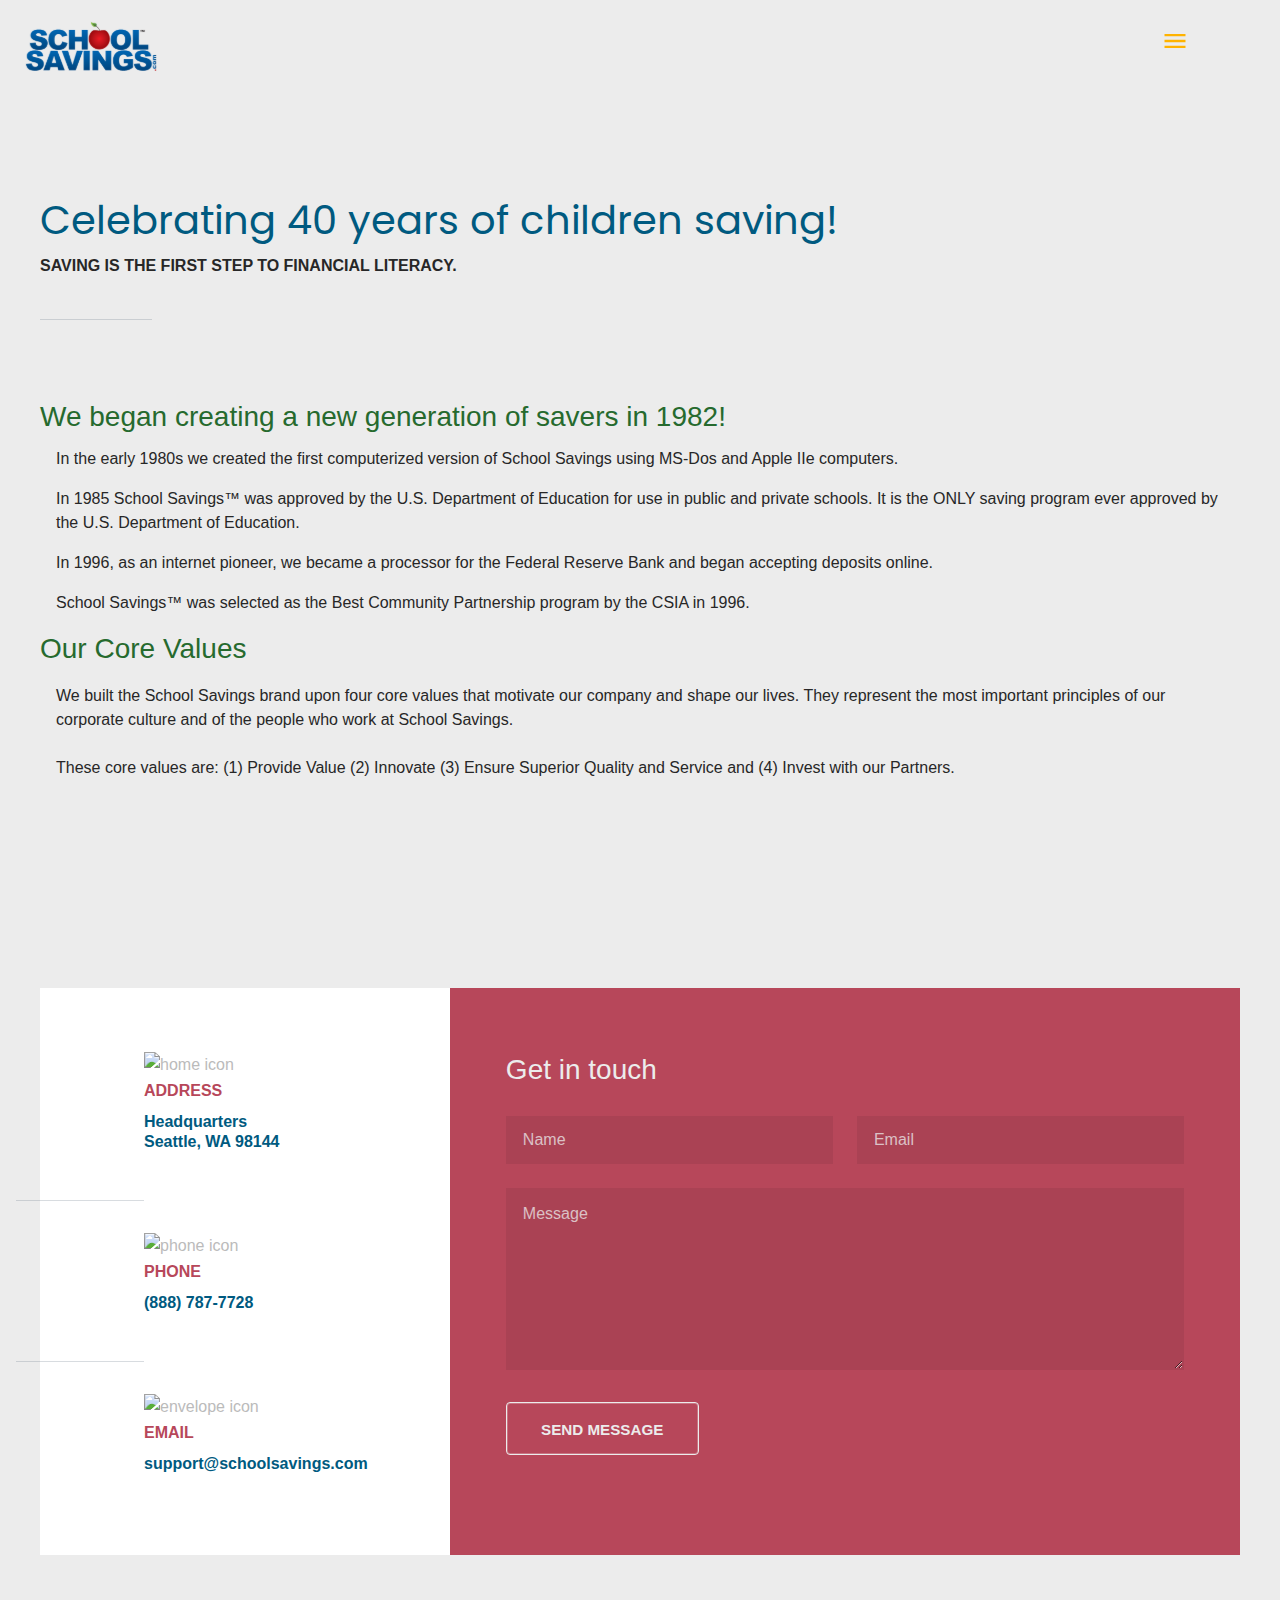
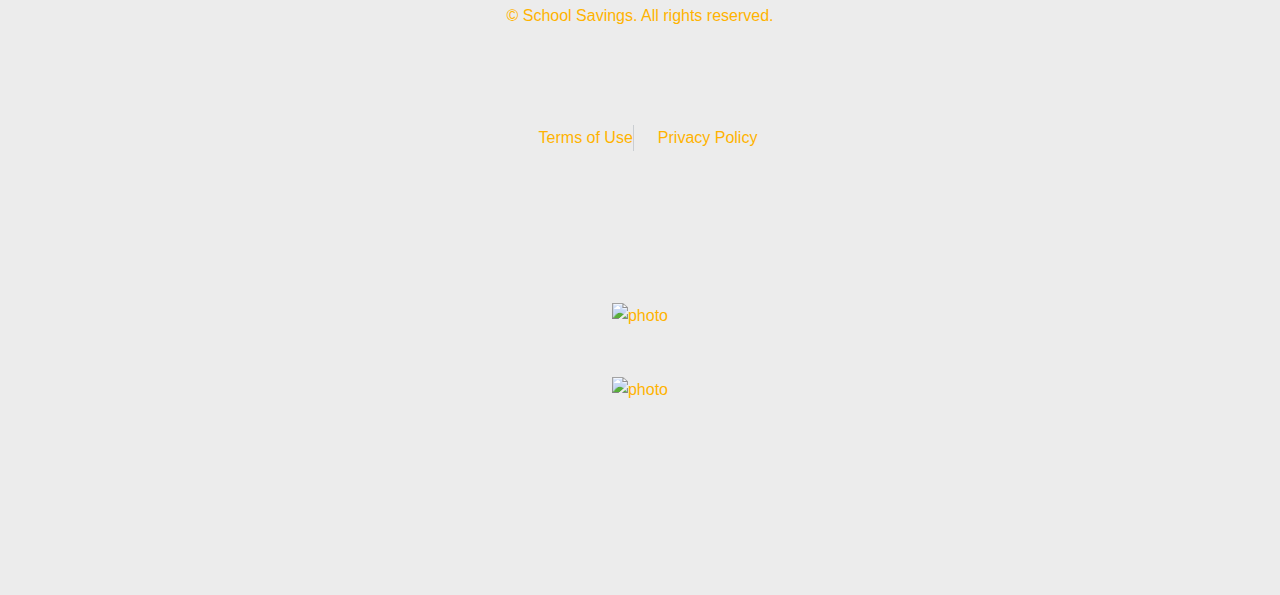
==== commit 77f7fd87: "footer edits" ====
--- a/achievements.html
+++ b/achievements.html
@@ -6,19 +6,22 @@
     <meta charset="utf-8" />
     <title>Achievements</title>
     <meta name="ROBOTS" content="INDEX,  FOLLOW" />
-    <meta name="viewport" content="width=device-width, initial-scale=1" />
+    <meta name="viewport"
+        content="width=device-width, initial-scale=1" />
     <meta name="description"
         content="School Savings is a social enterprise that teaches children to save by accepting their saving deposits AT SCHOOL.">
     <meta name="keywords"
         content="school banking, saving, financial literacy, school saving, college saving, bank-at-school, in-school branch, school savings, kid's bank, credit unions, banks, education, 529 programs">
     <meta name="author" content="Sherry Avena">
     <meta content="IE=edge,chrome=1">
-    <script src="https://kit.fontawesome.com/0dc55b0f5f.js" crossorigin="anonymous"></script>
+    <script src="https://kit.fontawesome.com/0dc55b0f5f.js"
+        crossorigin="anonymous"></script>
 
     <link rel="stylesheet" href="assets/css/main.css" />
 
     <!-- Global site tag (gtag.js) - Google Analytics -->
-    <script async src="https://www.googletagmanager.com/gtag/js?id=UA-133864493-1"></script>
+    <script async
+        src="https://www.googletagmanager.com/gtag/js?id=UA-133864493-1"></script>
     <script>
         window.dataLayer = window.dataLayer || [];
 
@@ -39,11 +42,12 @@
         <!-- Header -->
         <header id="header">
             <a href="https://www.schoolsavings.com">
-                <img class="logo" src="images/sscom_logo.svg" height="57px" width="150px"
-                    alt="Logo">
+                <img class="logo" src="images/sscom_logo.svg"
+                    height="57px" width="150px" alt="Logo">
 
                 <a href="#menu">
-                    <img src="images/menu.svg" height="35px" width="35px" alt=menu>
+                    <img src="images/menu.svg" height="35px"
+                        width="35px" alt=menu>
                     <!-- <h6>Menu
                     </h6> -->
                 </a>
@@ -58,15 +62,22 @@
                     <li><a href="#one">About Us</a>
                         <ul class="submenu">
                             <!-- <li><a href="achievements.html">Achievements</a></li> -->
-                            <li><a href="recognition.html">Recognition</a></li>
-                            <li><a href="testimonials.html">Testimonials</a></li>
+                            <li><a
+                                    href="recognition.html">Recognition</a>
+                            </li>
+                            <li><a
+                                    href="testimonials.html">Testimonials</a>
+                            </li>
                     </li>
                 </ul>
 
                 <li><a href="#four">Services</a>
                     <ul class="submenu2">
-                        <li><a href="how-it-works.html">How it Works!</a></li>
-                        <li><a href="financial-literacy.html">financial-literacy</a></li>
+                        <li><a href="how-it-works.html">How it
+                                Works!</a></li>
+                        <li><a
+                                href="financial-literacy.html">financial-literacy</a>
+                        </li>
 
                 </li>
                 </ul>
@@ -74,13 +85,17 @@
                 <li><a href="security.html">Security</a></li>
                 <li><a href="https://saveforamerica.org">Blog</a></li>
                 <li><a href="#footer">Contact Us</a></li>
-                <li><a href="https://www.schoolsavings.com/UserLogin/tabid/76/Default.aspx">Log In</a></li>
-                <li><a href="https://www.schoolsavings.com/UserProfile/tabid/63/Default.aspx">
+                <li><a
+                        href="https://www.schoolsavings.com/UserLogin/tabid/76/Default.aspx">Log
+                        In</a></li>
+                <li><a
+                        href="https://www.schoolsavings.com/UserProfile/tabid/63/Default.aspx">
                         Sign-Up!</a></li>
                 </ul>
                 <a href="#close">
 
-                    <img class="close" src="images/outline_close.svg" width="20px" height="20px" alt=close>
+                    <img class="close" src="images/outline_close.svg"
+                        width="20px" height="20px" alt=close>
                     <h4>Close
                     </h4>
                 </a>
@@ -91,13 +106,15 @@
             <div class="inner">
 
                 <header class="major special-achievements">
-                    <h1>Celebrating 39 years of children saving!</h1>
-                    <h4>SAVING is the first step to financial literacy.</h4>
+                    <h1>Celebrating 40 years of children saving!</h1>
+                    <h4>SAVING is the first step to financial literacy.
+                    </h4>
 
                 </header>
 
                 <a href="#" class="image-achievements">
-                    <img src="images/indianstudentsinclass.jpeg" width="100%" height="auto" alt="" /></a>
+                    <img src="images/indianstudentsinclass.jpeg"
+                        width="100%" height="auto" alt="" /></a>
 
                 <!-- </section> -->
                 <div class="major">
@@ -105,29 +122,42 @@
                         <!-- <div class="item-nested>
                                     <p class='fa home'>{{ number }}</p>
                                  </div> -->
-                        <h2>We began creating a new generation of savers in 1982!</h2>
+                        <h2>We began creating a new generation of savers
+                            in 1982!</h2>
                         <p>
-                            <span class="fas fa-chevron-circle-right"></span> In the early 1980s we created the first
+                            <span
+                                class="fas fa-chevron-circle-right"></span>
+                            In the early 1980s we created the first
                             computerized version
                             of
                             School
-                            Savings using MS-Dos and Apple IIe computers.
+                            Savings using MS-Dos and Apple IIe
+                            computers.
                         </p>
 
                         <p>
-                            <span class="fas fa-chevron-circle-right"></span> In 1985 School Savings&trade; was approved
+                            <span
+                                class="fas fa-chevron-circle-right"></span>
+                            In 1985 School Savings&trade; was approved
                             by
-                            the U.S. Department of Education for use in public and private schools. It is the ONLY
+                            the U.S. Department of Education for use in
+                            public and private schools. It is the ONLY
                             saving program ever
-                            approved by the U.S. Department of Education.
+                            approved by the U.S. Department of
+                            Education.
                         </p>
                         <p>
-                            <span class="fas fa-chevron-circle-right"></span> In 1996, as an internet pioneer, we became
+                            <span
+                                class="fas fa-chevron-circle-right"></span>
+                            In 1996, as an internet pioneer, we became
                             a processor for the
-                            Federal Reserve Bank and began accepting deposits online.
+                            Federal Reserve Bank and began accepting
+                            deposits online.
                         </p>
                         <p>
-                            <span class="fas fa-chevron-circle-right"></span> School Savings&trade; was selected as the
+                            <span
+                                class="fas fa-chevron-circle-right"></span>
+                            School Savings&trade; was selected as the
                             Best
                             Community
                             Partnership
@@ -147,16 +177,21 @@
                     <p>
 
                     <p> <span class="fas fa-apple-alt"> </span>
-                        We built the School Savings brand upon four core values that
+                        We built the School Savings brand upon four core
+                        values that
                         motivate
-                        our company and shape our lives. They represent the most
+                        our company and shape our lives. They represent
+                        the most
                         important
-                        principles of our corporate culture and of the people who work
+                        principles of our corporate culture and of the
+                        people who work
                         at
                         School
-                        Savings. <br><br>These core values are: (1) Provide Value (2)
+                        Savings. <br><br>These core values are: (1)
+                        Provide Value (2)
                         Innovate
-                        (3) Ensure Superior Quality and Service and (4) Invest with our
+                        (3) Ensure Superior Quality and Service and (4)
+                        Invest with our
                         Partners.
                     </p>
                 </div>
@@ -168,63 +203,85 @@
                     <ul class="contact">
                         <!-- <li class="icon solid fa fa-home"> -->
                         <li class="icon solid">
-                            <img src="images/home.svg" width="30px" height="30px" alt="home icon" />
+                            <img src="images/home.svg" width="30px"
+                                height="30px" alt="home icon" />
                             <strong>Address</strong>
                             <h4>Headquarters<br>
                                 Seattle, WA 98144</h4>
                         </li>
                         <li class="icon solid">
-                            <img src="images/phone-volume.svg" width="30px" height="30px" alt="phone icon" />
+                            <img src="images/phone-volume.svg"
+                                width="30px" height="30px"
+                                alt="phone icon" />
 
                             <strong>Phone</strong>
                             <h4>(888) 787-7728</h4>
                         </li>
                         <li class="icon solid">
-                            <img src="images/envelope.svg" width="30px" height="30px" alt="envelope icon" />
+                            <img src="images/envelope.svg" width="30px"
+                                height="30px" alt="envelope icon" />
                             <strong>Email</strong>
                             <h4>support@schoolsavings.com
                             </h4>
                         </li>
                     </ul>
-                    <form action="https://formspree.io/f/mrgoyglo" method="POST">
+                    <form action="https://formspree.io/f/mrgoyglo"
+                        method="POST">
                         <h2>Get in touch</h2>
                         <div class="fields">
                             <div class="field half">
                                 <label for="name">Name</label>
-                                <input name="name" id="name" type="text" placeholder="Name">
+                                <input name="name" id="name" type="text"
+                                    placeholder="Name">
                             </div>
                             <div class="field half">
                                 <label for="email">Email</label>
-                                <input name="email" id="email" type="email" placeholder="Email">
+                                <input name="email" id="email"
+                                    type="email" placeholder="Email">
                             </div>
                             <div class="field">
                                 <label for="message">Message</label>
-                                <textarea name="message" id="message" rows="6" placeholder="Message"></textarea>
+                                <textarea name="message" id="message"
+                                    rows="6"
+                                    placeholder="Message"></textarea>
                             </div>
                         </div>
                         <ul class="actions">
-                            <li><input value="Send Message" class="button large" type="submit"></li>
+                            <li><input value="Send Message"
+                                    class="button large" type="submit">
+                            </li>
                         </ul>
                     </form>
                 </div>
                 <div class="copyright">
                     &copy; School Savings. All rights reserved.
                     <ul class="social">
-                        <li><a href="https://www.facebook.com/Schoolsavingscom-1670778489800555/"><img
-                                    src="https://i.ibb.co/x7P24fL/facebook.png" alt="facebook icon"></a></li>
-                        <li><a href="https://twitter.com/schoolsavings"><img src="https://i.ibb.co/Wnxq2Nq/twitter.png"
-                                    alt="twitter icon"></a>
-                        </li>
-                        <li><a href="https://www.youtube.com/c/schoolsavings "><i class="fa fa-youtube fa-3x "
-                                    style="color: #000" ;></i></a></li>
+
+                        <li><a
+                                href="https://www.facebook.com/Schoolsavingscom-1670778489800555/"><i
+                                    class="fa fa-facebook fa-3x "
+                                    style="color: blue" ;></i>
+                            </a></li>
+
+                        <li><a href="https://twitter.com/schoolsavings"><i
+                                    class="fa fa-twitter fa-3x "
+                                    style="color: blue" ;></i>
+                            </a>
+                        </li>
+                        <li><a
+                                href="https://www.youtube.com/c/schoolsavings "><i
+                                    class="fa fa-youtube fa-3x "
+                                    style="color: blue" ;></i></a></li>
                     </ul>
                 </div>
                 <div class="regulations ">
                     <!-- <div class="col-md-12"> -->
 
                     <ul>
-                        <li><a href="termsnew.html"> Terms of Use</a></li>
-                        <li><a href="privacy.html ">Privacy Policy</a></li>
+                        <li><a href="termsnew.html"> Terms of Use</a>
+                        </li>
+                        <li><a href="privacy.html ">Privacy Policy</a>
+                        </li>
                     </ul>
                     <br><br>
                     <br><br>
@@ -236,7 +293,8 @@
                         </div>
 
                         <div id="comodo">
-                            <img src="./images/ComodoLogo.jpg" alt="photo" />
+                            <img src="./images/ComodoLogo.jpg"
+                                alt="photo" />
                         </div>
                     </div>
                 </div>
@@ -251,4 +309,4 @@
             <script src="assets/js/main.js"></script>
 </body>
 
-</html+</html
--- a/assets/css/main.css
+++ b/assets/css/main.css
@@ -1,6 +1,7 @@
 @import "fontawesome-all.min.css";
 @import url("https://fonts.googleapis.com/css?family=Quicksand:400,700");
 @import url("https://fonts.googleapis.com/css?family=Poppins:300,400,700");
+
 html,
 body,
 div,
@@ -117,7 +118,9 @@
 q {
   quotes: none;
 }
-blockquote:before, blockquote:after,
+
+blockquote:before,
+blockquote:after,
 q:before,
 q:after {
   content: "";
@@ -157,11 +160,13 @@
 }
 
 @media screen and (max-width: 480px) {
+
   html,
   body {
     min-width: 320px;
   }
 }
+
 html {
   box-sizing: border-box;
 }
@@ -194,7 +199,9 @@
   font-weight: 400;
   line-height: 1.625;
 }
+
 @media screen and (max-width: 1680px) {
+
   body,
   input,
   select,
@@ -202,7 +209,9 @@
     font-size: 12pt;
   }
 }
+
 @media screen and (max-width: 1280px) {
+
   body,
   input,
   select,
@@ -210,7 +219,9 @@
     font-size: 12pt;
   }
 }
+
 @media screen and (max-width: 980px) {
+
   body,
   input,
   select,
@@ -218,7 +229,9 @@
     font-size: 12pt;
   }
 }
+
 @media screen and (max-width: 736px) {
+
   body,
   input,
   select,
@@ -226,7 +239,9 @@
     font-size: 12pt;
   }
 }
+
 @media screen and (max-width: 480px) {
+
   body,
   input,
   select,
@@ -234,7 +249,9 @@
     font-size: 12pt;
   }
 }
+
 @media screen and (max-width: 360px) {
+
   body,
   input,
   select,
@@ -246,6 +263,7 @@
 a {
   text-decoration: underline;
 }
+
 a:hover {
   -webkit-text-decoration: #800080;
   text-decoration: #800080;
@@ -275,6 +293,7 @@
   line-height: 1.3;
   margin: 0 0 1em 0;
 }
+
 h1 a,
 h2 a,
 h3 a,
@@ -341,11 +360,12 @@
 }
 
 pre {
-  -webkit-overflow-scrolling: touch;
+  /* -webkit-overflow-scrolling: touch; */
   font-family: "Courier New", monospace;
   font-size: 0.9em;
   margin: 0 0 2em 0;
 }
+
 pre code {
   display: block;
   line-height: 1.75;
@@ -358,6 +378,7 @@
   border-bottom: solid 1px;
   margin: 2em 0;
 }
+
 hr.major {
   margin: 3em 0;
 }
@@ -379,18 +400,22 @@
     font-size: 1.75em;
     font-family: "Poppins", sans-serif;
   }
+
   h2 {
     font-size: 1.5em;
   }
+
   h3 {
     font-size: 1.25em;
   }
 }
+
 @media screen and (max-width: 480px) {
   header h6 {
     font-size: 1.5em;
   }
 }
+
 input,
 select,
 textarea {
@@ -447,183 +472,241 @@
   box-sizing: border-box;
   align-items: stretch;
 }
-.row > * {
+
+.row>* {
   box-sizing: border-box;
 }
-.row.gtr-uniform > * > :last-child {
+
+.row.gtr-uniform>*> :last-child {
   margin-bottom: 0;
 }
+
 .row.aln-left {
   justify-content: flex-start;
 }
+
 .row.aln-center {
   justify-content: center;
 }
+
 .row.aln-right {
   justify-content: flex-end;
 }
+
 .row.aln-top {
   align-items: flex-start;
 }
+
 .row.aln-middle {
   align-items: center;
 }
+
 .row.aln-bottom {
   align-items: flex-end;
 }
-.row > .imp {
+
+.row>.imp {
   order: -1;
 }
-.row > .col-1 {
+
+.row>.col-1 {
   width: 8.3333333333%;
 }
-.row > .off-1 {
+
+.row>.off-1 {
   margin-left: 8.3333333333%;
 }
-.row > .col-2 {
+
+.row>.col-2 {
   width: 16.6666666667%;
 }
-.row > .off-2 {
+
+.row>.off-2 {
   margin-left: 16.6666666667%;
 }
-.row > .col-3 {
+
+.row>.col-3 {
   width: 25%;
 }
-.row > .off-3 {
+
+.row>.off-3 {
   margin-left: 25%;
 }
-.row > .col-4 {
+
+.row>.col-4 {
   width: 33.3333333333%;
 }
-.row > .off-4 {
+
+.row>.off-4 {
   margin-left: 33.3333333333%;
 }
-.row > .col-5 {
+
+.row>.col-5 {
   width: 41.6666666667%;
 }
-.row > .off-5 {
+
+.row>.off-5 {
   margin-left: 41.6666666667%;
 }
-.row > .col-6 {
+
+.row>.col-6 {
   width: 50%;
 }
-.row > .off-6 {
+
+.row>.off-6 {
   margin-left: 50%;
 }
-.row > .col-7 {
+
+.row>.col-7 {
   width: 58.3333333333%;
 }
-.row > .off-7 {
+
+.row>.off-7 {
   margin-left: 58.3333333333%;
 }
-.row > .col-8 {
+
+.row>.col-8 {
   width: 66.6666666667%;
 }
-.row > .off-8 {
+
+.row>.off-8 {
   margin-left: 66.6666666667%;
 }
-.row > .col-9 {
+
+.row>.col-9 {
   width: 75%;
 }
-.row > .off-9 {
+
+.row>.off-9 {
   margin-left: 75%;
 }
-.row > .col-10 {
+
+.row>.col-10 {
   width: 83.3333333333%;
 }
-.row > .off-10 {
+
+.row>.off-10 {
   margin-left: 83.3333333333%;
 }
-.row > .col-11 {
+
+.row>.col-11 {
   width: 91.6666666667%;
 }
-.row > .off-11 {
+
+.row>.off-11 {
   margin-left: 91.6666666667%;
 }
-.row > .col-12 {
+
+.row>.col-12 {
   width: 100%;
 }
-.row > .off-12 {
+
+.row>.off-12 {
   margin-left: 100%;
 }
+
 .row.gtr-0 {
   margin-top: 0;
   margin-left: 0em;
 }
-.row.gtr-0 > * {
+
+.row.gtr-0>* {
   padding: 0 0 0 0em;
 }
+
 .row.gtr-0.gtr-uniform {
   margin-top: 0em;
 }
-.row.gtr-0.gtr-uniform > * {
+
+.row.gtr-0.gtr-uniform>* {
   padding-top: 0em;
 }
+
 .row.gtr-25 {
   margin-top: 0;
   margin-left: -0.5em;
 }
-.row.gtr-25 > * {
+
+.row.gtr-25>* {
   padding: 0 0 0 0.5em;
 }
+
 .row.gtr-25.gtr-uniform {
   margin-top: -0.5em;
 }
-.row.gtr-25.gtr-uniform > * {
+
+.row.gtr-25.gtr-uniform>* {
   padding-top: 0.5em;
 }
+
 .row.gtr-50 {
   margin-top: 0;
   margin-left: -1em;
 }
-.row.gtr-50 > * {
+
+.row.gtr-50>* {
   padding: 0 0 0 1em;
 }
+
 .row.gtr-50.gtr-uniform {
   margin-top: -1em;
 }
-.row.gtr-50.gtr-uniform > * {
+
+.row.gtr-50.gtr-uniform>* {
   padding-top: 1em;
 }
+
 .row {
   margin-top: 0;
   margin-left: -2em;
 }
-.row > * {
+
+.row>* {
   padding: 0 0 0 2em;
 }
+
 .row.gtr-uniform {
   margin-top: -2em;
 }
-.row.gtr-uniform > * {
+
+.row.gtr-uniform>* {
   padding-top: 2em;
 }
+
 .row.gtr-150 {
   margin-top: 0;
   margin-left: -3em;
 }
-.row.gtr-150 > * {
+
+.row.gtr-150>* {
   padding: 0 0 0 3em;
 }
+
 .row.gtr-150.gtr-uniform {
   margin-top: -3em;
 }
-.row.gtr-150.gtr-uniform > * {
+
+.row.gtr-150.gtr-uniform>* {
   padding-top: 3em;
 }
+
 .row.gtr-200 {
   margin-top: 0;
   margin-left: -4em;
 }
-.row.gtr-200 > * {
+
+.row.gtr-200>* {
   padding: 0 0 0 4em;
 }
+
 .row.gtr-200.gtr-uniform {
   margin-top: -4em;
 }
-.row.gtr-200.gtr-uniform > * {
+
+.row.gtr-200.gtr-uniform>* {
   padding-top: 4em;
 }
+
 @media screen and (max-width: 1680px) {
   .row {
     display: flex;
@@ -631,184 +714,242 @@
     box-sizing: border-box;
     align-items: stretch;
   }
-  .row > * {
+
+  .row>* {
     box-sizing: border-box;
   }
-  .row.gtr-uniform > * > :last-child {
+
+  .row.gtr-uniform>*> :last-child {
     margin-bottom: 0;
   }
+
   .row.aln-left {
     justify-content: flex-start;
   }
+
   .row.aln-center {
     justify-content: center;
   }
+
   .row.aln-right {
     justify-content: flex-end;
   }
+
   .row.aln-top {
     align-items: flex-start;
   }
+
   .row.aln-middle {
     align-items: center;
   }
+
   .row.aln-bottom {
     align-items: flex-end;
   }
-  .row > .imp-xlarge {
+
+  .row>.imp-xlarge {
     order: -1;
   }
-  .row > .col-1-xlarge {
+
+  .row>.col-1-xlarge {
     width: 8.3333333333%;
   }
-  .row > .off-1-xlarge {
+
+  .row>.off-1-xlarge {
     margin-left: 8.3333333333%;
   }
-  .row > .col-2-xlarge {
+
+  .row>.col-2-xlarge {
     width: 16.6666666667%;
   }
-  .row > .off-2-xlarge {
+
+  .row>.off-2-xlarge {
     margin-left: 16.6666666667%;
   }
-  .row > .col-3-xlarge {
+
+  .row>.col-3-xlarge {
     width: 25%;
   }
-  .row > .off-3-xlarge {
+
+  .row>.off-3-xlarge {
     margin-left: 25%;
   }
-  .row > .col-4-xlarge {
+
+  .row>.col-4-xlarge {
     width: 33.3333333333%;
   }
-  .row > .off-4-xlarge {
+
+  .row>.off-4-xlarge {
     margin-left: 33.3333333333%;
   }
-  .row > .col-5-xlarge {
+
+  .row>.col-5-xlarge {
     width: 41.6666666667%;
   }
-  .row > .off-5-xlarge {
+
+  .row>.off-5-xlarge {
     margin-left: 41.6666666667%;
   }
-  .row > .col-6-xlarge {
+
+  .row>.col-6-xlarge {
     width: 50%;
   }
-  .row > .off-6-xlarge {
+
+  .row>.off-6-xlarge {
     margin-left: 50%;
   }
-  .row > .col-7-xlarge {
+
+  .row>.col-7-xlarge {
     width: 58.3333333333%;
   }
-  .row > .off-7-xlarge {
+
+  .row>.off-7-xlarge {
     margin-left: 58.3333333333%;
   }
-  .row > .col-8-xlarge {
+
+  .row>.col-8-xlarge {
     width: 66.6666666667%;
   }
-  .row > .off-8-xlarge {
+
+  .row>.off-8-xlarge {
     margin-left: 66.6666666667%;
   }
-  .row > .col-9-xlarge {
+
+  .row>.col-9-xlarge {
     width: 75%;
   }
-  .row > .off-9-xlarge {
+
+  .row>.off-9-xlarge {
     margin-left: 75%;
   }
-  .row > .col-10-xlarge {
+
+  .row>.col-10-xlarge {
     width: 83.3333333333%;
   }
-  .row > .off-10-xlarge {
+
+  .row>.off-10-xlarge {
     margin-left: 83.3333333333%;
   }
-  .row > .col-11-xlarge {
+
+  .row>.col-11-xlarge {
     width: 91.6666666667%;
   }
-  .row > .off-11-xlarge {
+
+  .row>.off-11-xlarge {
     margin-left: 91.6666666667%;
   }
-  .row > .col-12-xlarge {
+
+  .row>.col-12-xlarge {
     width: 100%;
   }
-  .row > .off-12-xlarge {
+
+  .row>.off-12-xlarge {
     margin-left: 100%;
   }
+
   .row.gtr-0 {
     margin-top: 0;
     margin-left: 0em;
   }
-  .row.gtr-0 > * {
+
+  .row.gtr-0>* {
     padding: 0 0 0 0em;
   }
+
   .row.gtr-0.gtr-uniform {
     margin-top: 0em;
   }
-  .row.gtr-0.gtr-uniform > * {
+
+  .row.gtr-0.gtr-uniform>* {
     padding-top: 0em;
   }
+
   .row.gtr-25 {
     margin-top: 0;
     margin-left: -0.5em;
   }
-  .row.gtr-25 > * {
+
+  .row.gtr-25>* {
     padding: 0 0 0 0.5em;
   }
+
   .row.gtr-25.gtr-uniform {
     margin-top: -0.5em;
   }
-  .row.gtr-25.gtr-uniform > * {
+
+  .row.gtr-25.gtr-uniform>* {
     padding-top: 0.5em;
   }
+
   .row.gtr-50 {
     margin-top: 0;
     margin-left: -1em;
   }
-  .row.gtr-50 > * {
+
+  .row.gtr-50>* {
     padding: 0 0 0 1em;
   }
+
   .row.gtr-50.gtr-uniform {
     margin-top: -1em;
   }
-  .row.gtr-50.gtr-uniform > * {
+
+  .row.gtr-50.gtr-uniform>* {
     padding-top: 1em;
   }
+
   .row {
     margin-top: 0;
     margin-left: -2em;
   }
-  .row > * {
+
+  .row>* {
     padding: 0 0 0 2em;
   }
+
   .row.gtr-uniform {
     margin-top: -2em;
   }
-  .row.gtr-uniform > * {
+
+  .row.gtr-uniform>* {
     padding-top: 2em;
   }
+
   .row.gtr-150 {
     margin-top: 0;
     margin-left: -3em;
   }
-  .row.gtr-150 > * {
+
+  .row.gtr-150>* {
     padding: 0 0 0 3em;
   }
+
   .row.gtr-150.gtr-uniform {
     margin-top: -3em;
   }
-  .row.gtr-150.gtr-uniform > * {
+
+  .row.gtr-150.gtr-uniform>* {
     padding-top: 3em;
   }
+
   .row.gtr-200 {
     margin-top: 0;
     margin-left: -4em;
   }
-  .row.gtr-200 > * {
+
+  .row.gtr-200>* {
     padding: 0 0 0 4em;
   }
+
   .row.gtr-200.gtr-uniform {
     margin-top: -4em;
   }
-  .row.gtr-200.gtr-uniform > * {
+
+  .row.gtr-200.gtr-uniform>* {
     padding-top: 4em;
   }
 }
+
 @media screen and (max-width: 1280px) {
   .row {
     display: flex;
@@ -816,184 +957,242 @@
     box-sizing: border-box;
     align-items: stretch;
   }
-  .row > * {
+
+  .row>* {
     box-sizing: border-box;
   }
-  .row.gtr-uniform > * > :last-child {
+
+  .row.gtr-uniform>*> :last-child {
     margin-bottom: 0;
   }
+
   .row.aln-left {
     justify-content: flex-start;
   }
+
   .row.aln-center {
     justify-content: center;
   }
+
   .row.aln-right {
     justify-content: flex-end;
   }
+
   .row.aln-top {
     align-items: flex-start;
   }
+
   .row.aln-middle {
     align-items: center;
   }
+
   .row.aln-bottom {
     align-items: flex-end;
   }
-  .row > .imp-large {
+
+  .row>.imp-large {
     order: -1;
   }
-  .row > .col-1-large {
+
+  .row>.col-1-large {
     width: 8.3333333333%;
   }
-  .row > .off-1-large {
+
+  .row>.off-1-large {
     margin-left: 8.3333333333%;
   }
-  .row > .col-2-large {
+
+  .row>.col-2-large {
     width: 16.6666666667%;
   }
-  .row > .off-2-large {
+
+  .row>.off-2-large {
     margin-left: 16.6666666667%;
   }
-  .row > .col-3-large {
+
+  .row>.col-3-large {
     width: 25%;
   }
-  .row > .off-3-large {
+
+  .row>.off-3-large {
     margin-left: 25%;
   }
-  .row > .col-4-large {
+
+  .row>.col-4-large {
     width: 33.3333333333%;
   }
-  .row > .off-4-large {
+
+  .row>.off-4-large {
     margin-left: 33.3333333333%;
   }
-  .row > .col-5-large {
+
+  .row>.col-5-large {
     width: 41.6666666667%;
   }
-  .row > .off-5-large {
+
+  .row>.off-5-large {
     margin-left: 41.6666666667%;
   }
-  .row > .col-6-large {
+
+  .row>.col-6-large {
     width: 50%;
   }
-  .row > .off-6-large {
+
+  .row>.off-6-large {
     margin-left: 50%;
   }
-  .row > .col-7-large {
+
+  .row>.col-7-large {
     width: 58.3333333333%;
   }
-  .row > .off-7-large {
+
+  .row>.off-7-large {
     margin-left: 58.3333333333%;
   }
-  .row > .col-8-large {
+
+  .row>.col-8-large {
     width: 66.6666666667%;
   }
-  .row > .off-8-large {
+
+  .row>.off-8-large {
     margin-left: 66.6666666667%;
   }
-  .row > .col-9-large {
+
+  .row>.col-9-large {
     width: 75%;
   }
-  .row > .off-9-large {
+
+  .row>.off-9-large {
     margin-left: 75%;
   }
-  .row > .col-10-large {
+
+  .row>.col-10-large {
     width: 83.3333333333%;
   }
-  .row > .off-10-large {
+
+  .row>.off-10-large {
     margin-left: 83.3333333333%;
   }
-  .row > .col-11-large {
+
+  .row>.col-11-large {
     width: 91.6666666667%;
   }
-  .row > .off-11-large {
+
+  .row>.off-11-large {
     margin-left: 91.6666666667%;
   }
-  .row > .col-12-large {
+
+  .row>.col-12-large {
     width: 100%;
   }
-  .row > .off-12-large {
+
+  .row>.off-12-large {
     margin-left: 100%;
   }
+
   .row.gtr-0 {
     margin-top: 0;
     margin-left: 0em;
   }
-  .row.gtr-0 > * {
+
+  .row.gtr-0>* {
     padding: 0 0 0 0em;
   }
+
   .row.gtr-0.gtr-uniform {
     margin-top: 0em;
   }
-  .row.gtr-0.gtr-uniform > * {
+
+  .row.gtr-0.gtr-uniform>* {
     padding-top: 0em;
   }
+
   .row.gtr-25 {
     margin-top: 0;
     margin-left: -0.375em;
   }
-  .row.gtr-25 > * {
+
+  .row.gtr-25>* {
     padding: 0 0 0 0.375em;
   }
+
   .row.gtr-25.gtr-uniform {
     margin-top: -0.375em;
   }
-  .row.gtr-25.gtr-uniform > * {
+
+  .row.gtr-25.gtr-uniform>* {
     padding-top: 0.375em;
   }
+
   .row.gtr-50 {
     margin-top: 0;
     margin-left: -0.75em;
   }
-  .row.gtr-50 > * {
+
+  .row.gtr-50>* {
     padding: 0 0 0 0.75em;
   }
+
   .row.gtr-50.gtr-uniform {
     margin-top: -0.75em;
   }
-  .row.gtr-50.gtr-uniform > * {
+
+  .row.gtr-50.gtr-uniform>* {
     padding-top: 0.75em;
   }
+
   .row {
     margin-top: 0;
     margin-left: -1.5em;
   }
-  .row > * {
+
+  .row>* {
     padding: 0 0 0 1.5em;
   }
+
   .row.gtr-uniform {
     margin-top: -1.5em;
   }
-  .row.gtr-uniform > * {
+
+  .row.gtr-uniform>* {
     padding-top: 1.5em;
   }
+
   .row.gtr-150 {
     margin-top: 0;
     margin-left: -2.25em;
   }
-  .row.gtr-150 > * {
+
+  .row.gtr-150>* {
     padding: 0 0 0 2.25em;
   }
+
   .row.gtr-150.gtr-uniform {
     margin-top: -2.25em;
   }
-  .row.gtr-150.gtr-uniform > * {
+
+  .row.gtr-150.gtr-uniform>* {
     padding-top: 2.25em;
   }
+
   .row.gtr-200 {
     margin-top: 0;
     margin-left: -3em;
   }
-  .row.gtr-200 > * {
+
+  .row.gtr-200>* {
     padding: 0 0 0 3em;
   }
+
   .row.gtr-200.gtr-uniform {
     margin-top: -3em;
   }
-  .row.gtr-200.gtr-uniform > * {
+
+  .row.gtr-200.gtr-uniform>* {
     padding-top: 3em;
   }
 }
+
 @media screen and (max-width: 980px) {
   .row {
     display: flex;
@@ -1001,184 +1200,242 @@
     box-sizing: border-box;
     align-items: stretch;
   }
-  .row > * {
+
+  .row>* {
     box-sizing: border-box;
   }
-  .row.gtr-uniform > * > :last-child {
+
+  .row.gtr-uniform>*> :last-child {
     margin-bottom: 0;
   }
+
   .row.aln-left {
     justify-content: flex-start;
   }
+
   .row.aln-center {
     justify-content: center;
   }
+
   .row.aln-right {
     justify-content: flex-end;
   }
+
   .row.aln-top {
     align-items: flex-start;
   }
+
   .row.aln-middle {
     align-items: center;
   }
+
   .row.aln-bottom {
     align-items: flex-end;
   }
-  .row > .imp-medium {
+
+  .row>.imp-medium {
     order: -1;
   }
-  .row > .col-1-medium {
+
+  .row>.col-1-medium {
     width: 8.3333333333%;
   }
-  .row > .off-1-medium {
+
+  .row>.off-1-medium {
     margin-left: 8.3333333333%;
   }
-  .row > .col-2-medium {
+
+  .row>.col-2-medium {
     width: 16.6666666667%;
   }
-  .row > .off-2-medium {
+
+  .row>.off-2-medium {
     margin-left: 16.6666666667%;
   }
-  .row > .col-3-medium {
+
+  .row>.col-3-medium {
     width: 25%;
   }
-  .row > .off-3-medium {
+
+  .row>.off-3-medium {
     margin-left: 25%;
   }
-  .row > .col-4-medium {
+
+  .row>.col-4-medium {
     width: 33.3333333333%;
   }
-  .row > .off-4-medium {
+
+  .row>.off-4-medium {
     margin-left: 33.3333333333%;
   }
-  .row > .col-5-medium {
+
+  .row>.col-5-medium {
     width: 41.6666666667%;
   }
-  .row > .off-5-medium {
+
+  .row>.off-5-medium {
     margin-left: 41.6666666667%;
   }
-  .row > .col-6-medium {
+
+  .row>.col-6-medium {
     width: 50%;
   }
-  .row > .off-6-medium {
+
+  .row>.off-6-medium {
     margin-left: 50%;
   }
-  .row > .col-7-medium {
+
+  .row>.col-7-medium {
     width: 58.3333333333%;
   }
-  .row > .off-7-medium {
+
+  .row>.off-7-medium {
     margin-left: 58.3333333333%;
   }
-  .row > .col-8-medium {
+
+  .row>.col-8-medium {
     width: 66.6666666667%;
   }
-  .row > .off-8-medium {
+
+  .row>.off-8-medium {
     margin-left: 66.6666666667%;
   }
-  .row > .col-9-medium {
+
+  .row>.col-9-medium {
     width: 75%;
   }
-  .row > .off-9-medium {
+
+  .row>.off-9-medium {
     margin-left: 75%;
   }
-  .row > .col-10-medium {
+
+  .row>.col-10-medium {
     width: 83.3333333333%;
   }
-  .row > .off-10-medium {
+
+  .row>.off-10-medium {
     margin-left: 83.3333333333%;
   }
-  .row > .col-11-medium {
+
+  .row>.col-11-medium {
     width: 91.6666666667%;
   }
-  .row > .off-11-medium {
+
+  .row>.off-11-medium {
     margin-left: 91.6666666667%;
   }
-  .row > .col-12-medium {
+
+  .row>.col-12-medium {
     width: 100%;
   }
-  .row > .off-12-medium {
+
+  .row>.off-12-medium {
     margin-left: 100%;
   }
+
   .row.gtr-0 {
     margin-top: 0;
     margin-left: 0em;
   }
-  .row.gtr-0 > * {
+
+  .row.gtr-0>* {
     padding: 0 0 0 0em;
   }
+
   .row.gtr-0.gtr-uniform {
     margin-top: 0em;
   }
-  .row.gtr-0.gtr-uniform > * {
+
+  .row.gtr-0.gtr-uniform>* {
     padding-top: 0em;
   }
+
   .row.gtr-25 {
     margin-top: 0;
     margin-left: -0.375em;
   }
-  .row.gtr-25 > * {
+
+  .row.gtr-25>* {
     padding: 0 0 0 0.375em;
   }
+
   .row.gtr-25.gtr-uniform {
     margin-top: -0.375em;
   }
-  .row.gtr-25.gtr-uniform > * {
+
+  .row.gtr-25.gtr-uniform>* {
     padding-top: 0.375em;
   }
+
   .row.gtr-50 {
     margin-top: 0;
     margin-left: -0.75em;
   }
-  .row.gtr-50 > * {
+
+  .row.gtr-50>* {
     padding: 0 0 0 0.75em;
   }
+
   .row.gtr-50.gtr-uniform {
     margin-top: -0.75em;
   }
-  .row.gtr-50.gtr-uniform > * {
+
+  .row.gtr-50.gtr-uniform>* {
     padding-top: 0.75em;
   }
+
   .row {
     margin-top: 0;
     margin-left: -1.5em;
   }
-  .row > * {
+
+  .row>* {
     padding: 0 0 0 1.5em;
   }
+
   .row.gtr-uniform {
     margin-top: -1.5em;
   }
-  .row.gtr-uniform > * {
+
+  .row.gtr-uniform>* {
     padding-top: 1.5em;
   }
+
   .row.gtr-150 {
     margin-top: 0;
     margin-left: -2.25em;
   }
-  .row.gtr-150 > * {
+
+  .row.gtr-150>* {
     padding: 0 0 0 2.25em;
   }
+
   .row.gtr-150.gtr-uniform {
     margin-top: -2.25em;
   }
-  .row.gtr-150.gtr-uniform > * {
+
+  .row.gtr-150.gtr-uniform>* {
     padding-top: 2.25em;
   }
+
   .row.gtr-200 {
     margin-top: 0;
     margin-left: -3em;
   }
-  .row.gtr-200 > * {
+
+  .row.gtr-200>* {
     padding: 0 0 0 3em;
   }
+
   .row.gtr-200.gtr-uniform {
     margin-top: -3em;
   }
-  .row.gtr-200.gtr-uniform > * {
+
+  .row.gtr-200.gtr-uniform>* {
     padding-top: 3em;
   }
 }
+
 @media screen and (max-width: 736px) {
   .row {
     display: flex;
@@ -1186,184 +1443,242 @@
     box-sizing: border-box;
     align-items: stretch;
   }
-  .row > * {
+
+  .row>* {
     box-sizing: border-box;
   }
-  .row.gtr-uniform > * > :last-child {
+
+  .row.gtr-uniform>*> :last-child {
     margin-bottom: 0;
   }
+
   .row.aln-left {
     justify-content: flex-start;
   }
+
   .row.aln-center {
     justify-content: center;
   }
+
   .row.aln-right {
     justify-content: flex-end;
   }
+
   .row.aln-top {
     align-items: flex-start;
   }
+
   .row.aln-middle {
     align-items: center;
   }
+
   .row.aln-bottom {
     align-items: flex-end;
   }
-  .row > .imp-small {
+
+  .row>.imp-small {
     order: -1;
   }
-  .row > .col-1-small {
+
+  .row>.col-1-small {
     width: 8.3333333333%;
   }
-  .row > .off-1-small {
+
+  .row>.off-1-small {
     margin-left: 8.3333333333%;
   }
-  .row > .col-2-small {
+
+  .row>.col-2-small {
     width: 16.6666666667%;
   }
-  .row > .off-2-small {
+
+  .row>.off-2-small {
     margin-left: 16.6666666667%;
   }
-  .row > .col-3-small {
+
+  .row>.col-3-small {
     width: 25%;
   }
-  .row > .off-3-small {
+
+  .row>.off-3-small {
     margin-left: 25%;
   }
-  .row > .col-4-small {
+
+  .row>.col-4-small {
     width: 33.3333333333%;
   }
-  .row > .off-4-small {
+
+  .row>.off-4-small {
     margin-left: 33.3333333333%;
   }
-  .row > .col-5-small {
+
+  .row>.col-5-small {
     width: 41.6666666667%;
   }
-  .row > .off-5-small {
+
+  .row>.off-5-small {
     margin-left: 41.6666666667%;
   }
-  .row > .col-6-small {
+
+  .row>.col-6-small {
     width: 50%;
   }
-  .row > .off-6-small {
+
+  .row>.off-6-small {
     margin-left: 50%;
   }
-  .row > .col-7-small {
+
+  .row>.col-7-small {
     width: 58.3333333333%;
   }
-  .row > .off-7-small {
+
+  .row>.off-7-small {
     margin-left: 58.3333333333%;
   }
-  .row > .col-8-small {
+
+  .row>.col-8-small {
     width: 66.6666666667%;
   }
-  .row > .off-8-small {
+
+  .row>.off-8-small {
     margin-left: 66.6666666667%;
   }
-  .row > .col-9-small {
+
+  .row>.col-9-small {
     width: 75%;
   }
-  .row > .off-9-small {
+
+  .row>.off-9-small {
     margin-left: 75%;
   }
-  .row > .col-10-small {
+
+  .row>.col-10-small {
     width: 83.3333333333%;
   }
-  .row > .off-10-small {
+
+  .row>.off-10-small {
     margin-left: 83.3333333333%;
   }
-  .row > .col-11-small {
+
+  .row>.col-11-small {
     width: 91.6666666667%;
   }
-  .row > .off-11-small {
+
+  .row>.off-11-small {
     margin-left: 91.6666666667%;
   }
-  .row > .col-12-small {
+
+  .row>.col-12-small {
     width: 100%;
   }
-  .row > .off-12-small {
+
+  .row>.off-12-small {
     margin-left: 100%;
   }
+
   .row.gtr-0 {
     margin-top: 0;
     margin-left: 0em;
   }
-  .row.gtr-0 > * {
+
+  .row.gtr-0>* {
     padding: 0 0 0 0em;
   }
+
   .row.gtr-0.gtr-uniform {
     margin-top: 0em;
   }
-  .row.gtr-0.gtr-uniform > * {
+
+  .row.gtr-0.gtr-uniform>* {
     padding-top: 0em;
   }
+
   .row.gtr-25 {
     margin-top: 0;
     margin-left: -0.3125em;
   }
-  .row.gtr-25 > * {
+
+  .row.gtr-25>* {
     padding: 0 0 0 0.3125em;
   }
+
   .row.gtr-25.gtr-uniform {
     margin-top: -0.3125em;
   }
-  .row.gtr-25.gtr-uniform > * {
+
+  .row.gtr-25.gtr-uniform>* {
     padding-top: 0.3125em;
   }
+
   .row.gtr-50 {
     margin-top: 0;
     margin-left: -0.625em;
   }
-  .row.gtr-50 > * {
+
+  .row.gtr-50>* {
     padding: 0 0 0 0.625em;
   }
+
   .row.gtr-50.gtr-uniform {
     margin-top: -0.625em;
   }
-  .row.gtr-50.gtr-uniform > * {
+
+  .row.gtr-50.gtr-uniform>* {
     padding-top: 0.625em;
   }
+
   .row {
     margin-top: 0;
     margin-left: -1.25em;
   }
-  .row > * {
+
+  .row>* {
     padding: 0 0 0 1.25em;
   }
+
   .row.gtr-uniform {
     margin-top: -1.25em;
   }
-  .row.gtr-uniform > * {
+
+  .row.gtr-uniform>* {
     padding-top: 1.25em;
   }
+
   .row.gtr-150 {
     margin-top: 0;
     margin-left: -1.875em;
   }
-  .row.gtr-150 > * {
+
+  .row.gtr-150>* {
     padding: 0 0 0 1.875em;
   }
+
   .row.gtr-150.gtr-uniform {
     margin-top: -1.875em;
   }
-  .row.gtr-150.gtr-uniform > * {
+
+  .row.gtr-150.gtr-uniform>* {
     padding-top: 1.875em;
   }
+
   .row.gtr-200 {
     margin-top: 0;
     margin-left: -2.5em;
   }
-  .row.gtr-200 > * {
+
+  .row.gtr-200>* {
     padding: 0 0 0 2.5em;
   }
+
   .row.gtr-200.gtr-uniform {
     margin-top: -2.5em;
   }
-  .row.gtr-200.gtr-uniform > * {
+
+  .row.gtr-200.gtr-uniform>* {
     padding-top: 2.5em;
   }
 }
+
 @media screen and (max-width: 480px) {
   .row {
     display: flex;
@@ -1371,181 +1686,238 @@
     box-sizing: border-box;
     align-items: stretch;
   }
-  .row > * {
+
+  .row>* {
     box-sizing: border-box;
   }
-  .row.gtr-uniform > * > :last-child {
+
+  .row.gtr-uniform>*> :last-child {
     margin-bottom: 0;
   }
+
   .row.aln-left {
     justify-content: flex-start;
   }
+
   .row.aln-center {
     justify-content: center;
   }
+
   .row.aln-right {
     justify-content: flex-end;
   }
+
   .row.aln-top {
     align-items: flex-start;
   }
+
   .row.aln-middle {
     align-items: center;
   }
+
   .row.aln-bottom {
     align-items: flex-end;
   }
-  .row > .imp-xsmall {
+
+  .row>.imp-xsmall {
     order: -1;
   }
-  .row > .col-1-xsmall {
+
+  .row>.col-1-xsmall {
     width: 8.3333333333%;
   }
-  .row > .off-1-xsmall {
+
+  .row>.off-1-xsmall {
     margin-left: 8.3333333333%;
   }
-  .row > .col-2-xsmall {
+
+  .row>.col-2-xsmall {
     width: 16.6666666667%;
   }
-  .row > .off-2-xsmall {
+
+  .row>.off-2-xsmall {
     margin-left: 16.6666666667%;
   }
-  .row > .col-3-xsmall {
+
+  .row>.col-3-xsmall {
     width: 25%;
   }
-  .row > .off-3-xsmall {
+
+  .row>.off-3-xsmall {
     margin-left: 25%;
   }
-  .row > .col-4-xsmall {
+
+  .row>.col-4-xsmall {
     width: 33.3333333333%;
   }
-  .row > .off-4-xsmall {
+
+  .row>.off-4-xsmall {
     margin-left: 33.3333333333%;
   }
-  .row > .col-5-xsmall {
+
+  .row>.col-5-xsmall {
     width: 41.6666666667%;
   }
-  .row > .off-5-xsmall {
+
+  .row>.off-5-xsmall {
     margin-left: 41.6666666667%;
   }
-  .row > .col-6-xsmall {
+
+  .row>.col-6-xsmall {
     width: 50%;
   }
-  .row > .off-6-xsmall {
+
+  .row>.off-6-xsmall {
     margin-left: 50%;
   }
-  .row > .col-7-xsmall {
+
+  .row>.col-7-xsmall {
     width: 58.3333333333%;
   }
-  .row > .off-7-xsmall {
+
+  .row>.off-7-xsmall {
     margin-left: 58.3333333333%;
   }
-  .row > .col-8-xsmall {
+
+  .row>.col-8-xsmall {
     width: 66.6666666667%;
   }
-  .row > .off-8-xsmall {
+
+  .row>.off-8-xsmall {
     margin-left: 66.6666666667%;
   }
-  .row > .col-9-xsmall {
+
+  .row>.col-9-xsmall {
     width: 75%;
   }
-  .row > .off-9-xsmall {
+
+  .row>.off-9-xsmall {
     margin-left: 75%;
   }
-  .row > .col-10-xsmall {
+
+  .row>.col-10-xsmall {
     width: 83.3333333333%;
   }
-  .row > .off-10-xsmall {
+
+  .row>.off-10-xsmall {
     margin-left: 83.3333333333%;
   }
-  .row > .col-11-xsmall {
+
+  .row>.col-11-xsmall {
     width: 91.6666666667%;
   }
-  .row > .off-11-xsmall {
+
+  .row>.off-11-xsmall {
     margin-left: 91.6666666667%;
   }
-  .row > .col-12-xsmall {
+
+  .row>.col-12-xsmall {
     width: 100%;
   }
-  .row > .off-12-xsmall {
+
+  .row>.off-12-xsmall {
     margin-left: 100%;
   }
+
   .row.gtr-0 {
     margin-top: 0;
     margin-left: 0em;
   }
-  .row.gtr-0 > * {
+
+  .row.gtr-0>* {
     padding: 0 0 0 0em;
   }
+
   .row.gtr-0.gtr-uniform {
     margin-top: 0em;
   }
-  .row.gtr-0.gtr-uniform > * {
+
+  .row.gtr-0.gtr-uniform>* {
     padding-top: 0em;
   }
+
   .row.gtr-25 {
     margin-top: 0;
     margin-left: -0.3125em;
   }
-  .row.gtr-25 > * {
+
+  .row.gtr-25>* {
     padding: 0 0 0 0.3125em;
   }
+
   .row.gtr-25.gtr-uniform {
     margin-top: -0.3125em;
   }
-  .row.gtr-25.gtr-uniform > * {
+
+  .row.gtr-25.gtr-uniform>* {
     padding-top: 0.3125em;
   }
+
   .row.gtr-50 {
     margin-top: 0;
     margin-left: -0.625em;
   }
-  .row.gtr-50 > * {
+
+  .row.gtr-50>* {
     padding: 0 0 0 0.625em;
   }
+
   .row.gtr-50.gtr-uniform {
     margin-top: -0.625em;
   }
-  .row.gtr-50.gtr-uniform > * {
+
+  .row.gtr-50.gtr-uniform>* {
     padding-top: 0.625em;
   }
+
   .row {
     margin-top: 0;
     margin-left: -1.25em;
   }
-  .row > * {
+
+  .row>* {
     padding: 0 0 0 1.25em;
   }
+
   .row.gtr-uniform {
     margin-top: -1.25em;
   }
-  .row.gtr-uniform > * {
+
+  .row.gtr-uniform>* {
     padding-top: 1.25em;
   }
+
   .row.gtr-150 {
     margin-top: 0;
     margin-left: -1.875em;
   }
-  .row.gtr-150 > * {
+
+  .row.gtr-150>* {
     padding: 0 0 0 1.875em;
   }
+
   .row.gtr-150.gtr-uniform {
     margin-top: -1.875em;
   }
-  .row.gtr-150.gtr-uniform > * {
+
+  .row.gtr-150.gtr-uniform>* {
     padding-top: 1.875em;
   }
+
   .row.gtr-200 {
     margin-top: 0;
     margin-left: -2.5em;
   }
-  .row.gtr-200 > * {
+
+  .row.gtr-200>* {
     padding: 0 0 0 2.5em;
   }
+
   .row.gtr-200.gtr-uniform {
     margin-top: -2.5em;
   }
-  .row.gtr-200.gtr-uniform > * {
+
+  .row.gtr-200.gtr-uniform>* {
     padding-top: 2.5em;
   }
 }
@@ -1557,11 +1929,13 @@
   margin-bottom: 2em;
   padding: 1.5em;
 }
-.box > :last-child,
-.box > :last-child > :last-child,
-.box > :last-child > :last-child > :last-child {
+
+.box> :last-child,
+.box> :last-child> :last-child,
+.box> :last-child> :last-child> :last-child {
   margin-bottom: 0;
 }
+
 .box.alt {
   border: 0;
   border-radius: 0;
@@ -1616,31 +1990,40 @@
   text-transform: uppercase;
   white-space: nowrap;
 }
+
 .button.icon {
   padding-left: 1.35em;
 }
+
 .button.icon:before {
   font-size: 0.95em;
   margin-right: 0.5em;
 }
+
 .button.fit {
   width: 100%;
 }
+
 .button.small {
   font-size: 0.6em;
 }
+
 .button.large {
   font-size: 0.95em;
 }
-.button.disabled, .button:disabled {
+
+.button.disabled,
+.button:disabled {
   pointer-events: none;
   opacity: 0.25;
 }
+
 @media screen and (max-width: 736px) {
   .button {
     max-width: 100%;
   }
 }
+
 .button input[type=submit],
 .button input[type=reset],
 .button input[type=button],
@@ -1674,7 +2057,9 @@
   box-shadow: inset 0 0 0 1px rgba(99, 116, 133, 0.25);
   color: #005a80 !important;
 }
-input[type=submit]:hover, input[type=submit]:focus,
+
+input[type=submit]:hover,
+input[type=submit]:focus,
 input[type=reset]:hover,
 input[type=reset]:focus,
 input[type=button]:hover,
@@ -1685,6 +2070,7 @@
 .button:focus {
   background-color: rgba(99, 116, 133, 0.075);
 }
+
 input[type=submit]:active,
 input[type=reset]:active,
 input[type=button]:active,
@@ -1692,6 +2078,7 @@
 .button:active {
   background-color: rgba(99, 116, 133, 0.175);
 }
+
 input[type=submit].icon:before,
 input[type=reset].icon:before,
 input[type=button].icon:before,
@@ -1699,6 +2086,7 @@
 .button.icon:before {
   color: #bbb;
 }
+
 input[type=submit].primary,
 input[type=reset].primary,
 input[type=button].primary,
@@ -1708,6 +2096,7 @@
   background-color: #b7475a;
   color: #ececec !important;
 }
+
 input[type=submit].primary.icon:before,
 input[type=reset].primary.icon:before,
 input[type=button].primary.icon:before,
@@ -1715,7 +2104,9 @@
 .button.primary.icon:before {
   color: #ececec !important;
 }
-input[type=submit].primary:hover, input[type=submit].primary:focus,
+
+input[type=submit].primary:hover,
+input[type=submit].primary:focus,
 input[type=reset].primary:hover,
 input[type=reset].primary:focus,
 input[type=button].primary:hover,
@@ -1726,6 +2117,7 @@
 .button.primary:focus {
   background-color: #bf596a;
 }
+
 input[type=submit].primary:active,
 input[type=reset].primary:active,
 input[type=button].primary:active,
@@ -1738,10 +2130,12 @@
 form {
   margin: 0 0 2em 0;
 }
-form > :last-child {
+
+form> :last-child {
   margin-bottom: 0;
 }
-form > .fields {
+
+form>.fields {
   display: -moz-flex;
   display: -ms-flex;
   display: flex;
@@ -1749,7 +2143,8 @@
   width: calc(100% + 3em);
   margin: -1.5em 0 2em -1.5em;
 }
-form > .fields > .field {
+
+form>.fields>.field {
   -moz-flex-grow: 0;
   -ms-flex-grow: 0;
   flex-grow: 0;
@@ -1758,31 +2153,39 @@
   padding: 1.5em 0 0 1.5em;
   width: calc(100% - 1.5em);
 }
-form > .fields > .field.half {
+
+form>.fields>.field.half {
   width: calc(50% - 0.75em);
 }
-form > .fields > .field.third {
+
+form>.fields>.field.third {
   width: calc(100%/3 - 0.5em);
 }
-form > .fields > .field.quarter {
+
+form>.fields>.field.quarter {
   width: calc(25% - 0.375em);
 }
+
 @media screen and (max-width: 480px) {
-  form > .fields {
+  form>.fields {
     width: calc(100% + 3em);
     margin: -1.5em 0 2em -1.5em;
   }
-  form > .fields > .field {
+
+  form>.fields>.field {
     padding: 1.5em 0 0 1.5em;
     width: calc(100% - 1.5em);
   }
-  form > .fields > .field.half {
+
+  form>.fields>.field.half {
     width: calc(100% - 1.5em);
   }
-  form > .fields > .field.third {
+
+  form>.fields>.field.third {
     width: calc(100% - 1.5em);
   }
-  form > .fields > .field.quarter {
+
+  form>.fields>.field.quarter {
     width: calc(100% - 1.5em);
   }
 }
@@ -1811,6 +2214,7 @@
   text-decoration: none;
   width: 100%;
 }
+
 input[type=text]:invalid,
 input[type=password]:invalid,
 input[type=email]:invalid,
@@ -1827,9 +2231,11 @@
   padding-right: 3em;
   text-overflow: ellipsis;
 }
+
 select:focus::-ms-value {
   background-color: transparent;
 }
+
 select::-ms-expand {
   display: none;
 }
@@ -1857,8 +2263,9 @@
   width: 1em;
   z-index: -1;
 }
-input[type=checkbox] + label,
-input[type=radio] + label {
+
+input[type=checkbox]+label,
+input[type=radio]+label {
   text-decoration: none;
   cursor: pointer;
   display: inline-block;
@@ -1868,8 +2275,9 @@
   padding-right: 0.75em;
   position: relative;
 }
-input[type=checkbox] + label:before,
-input[type=radio] + label:before {
+
+input[type=checkbox]+label:before,
+input[type=radio]+label:before {
   -moz-osx-font-smoothing: grayscale;
   -webkit-font-smoothing: antialiased;
   display: inline-block;
@@ -1881,8 +2289,9 @@
   font-family: "Font Awesome 5 Free";
   font-weight: 900;
 }
-input[type=checkbox] + label:before,
-input[type=radio] + label:before {
+
+input[type=checkbox]+label:before,
+input[type=radio]+label:before {
   border-radius: 4px;
   border: solid 1px;
   content: "";
@@ -1896,16 +2305,17 @@
   top: 0;
   width: 1.8em;
 }
-input[type=checkbox]:checked + label:before,
-input[type=radio]:checked + label:before {
+
+input[type=checkbox]:checked+label:before,
+input[type=radio]:checked+label:before {
   content: "\f00c";
 }
 
-input[type=checkbox] + label:before {
+input[type=checkbox]+label:before {
   border-radius: 4px;
 }
 
-input[type=radio] + label:before {
+input[type=radio]+label:before {
   border-radius: 100%;
 }
 
@@ -1937,6 +2347,7 @@
   background-color: rgba(99, 116, 133, 0.075);
   border-color: transparent;
 }
+
 input[type=text]:focus,
 input[type=password]:focus,
 input[type=email]:focus,
@@ -1949,28 +2360,32 @@
 select {
   background-image: url("data:image/svg+xml;charset=utf8,%3Csvg xmlns='http://www.w3.org/2000/svg' width='40' height='40' preserveAspectRatio='none' viewBox='0 0 40 40'%3E%3Cpath d='M9.4,12.3l10.4,10.4l10.4-10.4c0.2-0.2,0.5-0.4,0.9-0.4c0.3,0,0.6,0.1,0.9,0.4l3.3,3.3c0.2,0.2,0.4,0.5,0.4,0.9 c0,0.4-0.1,0.6-0.4,0.9L20.7,31.9c-0.2,0.2-0.5,0.4-0.9,0.4c-0.3,0-0.6-0.1-0.9-0.4L4.3,17.3c-0.2-0.2-0.4-0.5-0.4-0.9 c0-0.4,0.1-0.6,0.4-0.9l3.3-3.3c0.2-0.2,0.5-0.4,0.9-0.4S9.1,12.1,9.4,12.3z' fill='rgba(99, 116, 133, 0.25)' /%3E%3C/svg%3E");
 }
+
 select option {
   color: #005a80;
   background: #ececec;
 }
 
-input[type=checkbox] + label,
-input[type=radio] + label {
+input[type=checkbox]+label,
+input[type=radio]+label {
   color: #ececec;
 }
-input[type=checkbox] + label:before,
-input[type=radio] + label:before {
+
+input[type=checkbox]+label:before,
+input[type=radio]+label:before {
   background: rgba(99, 116, 133, 0.075);
   border-color: rgba(99, 116, 133, 0.25);
 }
-input[type=checkbox]:checked + label:before,
-input[type=radio]:checked + label:before {
+
+input[type=checkbox]:checked+label:before,
+input[type=radio]:checked+label:before {
   background-color: #b7475a;
   border-color: #b7475a;
   color: #ececec;
 }
-input[type=checkbox]:focus + label:before,
-input[type=radio]:focus + label:before {
+
+input[type=checkbox]:focus+label:before,
+input[type=radio]:focus+label:before {
   border-color: #b7475a;
   box-shadow: 0 0 0 1px #b7475a;
 }
@@ -2001,6 +2416,7 @@
   border-bottom: none;
   position: relative;
 }
+
 .icon:before {
   -moz-osx-font-smoothing: grayscale;
   -webkit-font-smoothing: antialiased;
@@ -2013,13 +2429,16 @@
   font-family: "Font Awesome 5 Free";
   font-weight: 400;
 }
+
 .icon.solid:before {
   font-weight: 900;
 }
+
 .icon.brands:before {
   font-family: "Font Awesome 5 Brands";
 }
-.icon > .label {
+
+.icon>.label {
   display: none;
 }
 
@@ -2029,42 +2448,64 @@
   display: block;
   position: relative;
 }
+
 .image img {
   display: block;
 }
-.image.left, .image.right {
+
+.image.left,
+.image.right {
   max-width: 40%;
 }
-.image.left img, .image.right img {
+
+.image.left img,
+.image.right img {
   width: 100%;
 }
+
 .image.left {
   float: left;
   margin: 0 1.5em 1em 0;
   top: 0.25em;
 }
+
 .image.right {
   float: right;
   margin: 0 0 1em 1.5em;
   top: 0.25em;
 }
+
 .image.fit {
   display: block;
   margin: 0 0 2em 0;
   width: 100%;
 }
+
 .image.fit img {
   width: 100%;
 }
+
 .image.main {
   display: block;
   position: relative;
   margin: 0 0 3em 0;
   width: 100%;
-}
+  /* background-image: url("images/teenagers.jpeg"); */
+  background-size: cover;
+  /* or contain */
+}
+
+/* .image.main {
+  display: block;
+  position: relative;
+  margin: 0 0 3em 0;
+  width: 100%;
+} */
+
 .image.main img {
   width: 100%;
 }
+
 @media screen and (max-width: 736px) {
   .image.main {
     margin: 0 0 2em 0;
@@ -2077,6 +2518,7 @@
   margin: 0 0 2em 0;
   padding-left: 1.25em;
 }
+
 ol li {
   padding-left: 0.25em;
 }
@@ -2086,17 +2528,21 @@
   margin: 0 0 2em 0;
   padding-left: 1em;
 }
+
 ul li {
   padding-left: 0.5em;
 }
+
 ul.alt {
   list-style: none;
   padding-left: 0;
 }
+
 ul.alt li {
   border-top: solid 1px;
   padding: 0.5em 0;
 }
+
 ul.alt li:first-child {
   border-top: 0;
   padding-top: 0;
@@ -2105,11 +2551,13 @@
 dl {
   margin: 0 0 2em 0;
 }
+
 dl dt {
   display: block;
   font-weight: 700;
   margin: 0 0 1em 0;
 }
+
 dl dd {
   margin-left: 2em;
 }
@@ -2128,10 +2576,12 @@
   margin-left: -1em;
   padding-left: 0;
 }
+
 ul.actions li {
   padding: 0 0 0 1em;
   vertical-align: middle;
 }
+
 ul.actions.special {
   -moz-justify-content: center;
   -ms-justify-content: center;
@@ -2139,23 +2589,29 @@
   width: 100%;
   margin-left: 0;
 }
+
 ul.actions.special li:first-child {
   padding-left: 0;
 }
+
 ul.actions.stacked {
   -moz-flex-direction: column;
   flex-direction: column;
   margin-left: 0;
 }
+
 ul.actions.stacked li {
   padding: 1.3em 0 0 0;
 }
+
 ul.actions.stacked li:first-child {
   padding-top: 0;
 }
+
 ul.actions.fit {
   width: calc(100% + 1em);
 }
+
 ul.actions.fit li {
   -moz-flex-grow: 1;
   -ms-flex-grow: 1;
@@ -2164,12 +2620,15 @@
   flex-shrink: 1;
   width: 100%;
 }
-ul.actions.fit li > * {
+
+ul.actions.fit li>* {
   width: 100%;
 }
+
 ul.actions.fit.stacked {
   width: 100%;
 }
+
 @media screen and (max-width: 480px) {
   ul.actions:not(.fixed) {
     -moz-flex-direction: column;
@@ -2177,6 +2636,7 @@
     margin-left: 0;
     width: 100% !important;
   }
+
   ul.actions:not(.fixed) li {
     -moz-flex-grow: 1;
     -ms-flex-grow: 1;
@@ -2187,12 +2647,15 @@
     text-align: center;
     width: 100%;
   }
-  ul.actions:not(.fixed) li > * {
+
+  ul.actions:not(.fixed) li>* {
     width: 100%;
   }
+
   ul.actions:not(.fixed) li:first-child {
     padding-top: 0;
   }
+
   ul.actions:not(.fixed) li input[type=submit],
   ul.actions:not(.fixed) li input[type=reset],
   ul.actions:not(.fixed) li input[type=button],
@@ -2200,6 +2663,7 @@
   ul.actions:not(.fixed) li .button {
     width: 100%;
   }
+
   ul.actions:not(.fixed) li input[type=submit].icon:before,
   ul.actions:not(.fixed) li input[type=reset].icon:before,
   ul.actions:not(.fixed) li input[type=button].icon:before,
@@ -2215,19 +2679,23 @@
   list-style: none;
   padding-left: 0;
 }
+
 ul.icons li {
   display: inline-block;
   padding: 0 1em 0 0;
 }
+
 ul.icons li:last-child {
   padding-right: 0;
 }
+
 ul.icons li .icon:before {
   font-size: 2em;
 }
 
 /* Section/Article */
-section.special, article.special {
+section.special,
+article.special {
   text-align: center;
 }
 
@@ -2235,33 +2703,42 @@
   position: relative;
   margin: 0 0 1.5em 0;
 }
-header h2 + p {
+
+header h2+p {
   font-size: 1.25em;
   margin-top: -1em;
 }
-header h3 + p {
+
+header h3+p {
   font-size: 1.1em;
   margin-top: -0.8em;
 }
-header h4 + p,
-header h5 + p,
-header h6 + p {
+
+header h4+p,
+header h5+p,
+header h6+p {
   font-size: 0.9em;
   margin-top: -0.6em;
 }
+
 header.major {
   margin-bottom: 2.7em;
   padding-bottom: 2.7em;
   position: relative;
 }
-header.major h1, header.major h2, header.major h3 {
+
+header.major h1,
+header.major h2,
+header.major h3 {
   margin-bottom: 0;
 }
+
 header.major p {
   font-weight: 700;
   margin-bottom: 0.25em;
   text-transform: uppercase;
 }
+
 header.major:after {
   bottom: 0;
   content: "";
@@ -2270,19 +2747,23 @@
   position: absolute;
   width: 7em;
 }
+
 header.major.alt {
   margin-bottom: 0;
 }
+
 @media screen and (max-width: 1280px) {
   header.major.alt {
     margin-bottom: 2.7em;
   }
 }
+
 @media screen and (max-width: 736px) {
   header.major {
     margin-bottom: 1.8em;
     padding-bottom: 1.3em;
   }
+
   header.major.alt {
     margin-bottom: 1.8em;
   }
@@ -2291,16 +2772,18 @@
 header p {
   color: #bbb;
 }
+
 header.major p {
   color: #b7475a;
 }
+
 header.major:after {
   background-color: rgba(99, 116, 133, 0.25);
 }
 
 /* Table */
 .table-wrapper {
-  -webkit-overflow-scrolling: touch;
+  /* -webkit-overflow-scrolling: touch; */
   overflow-x: auto;
 }
 
@@ -2308,43 +2791,54 @@
   margin: 0 0 2em 0;
   width: 100%;
 }
+
 table tbody tr {
   border: solid 1px;
   border-left: 0;
   border-right: 0;
 }
+
 table td {
   padding: 0.75em 0.75em;
 }
+
 table th {
   font-size: 0.9em;
   font-weight: 700;
   padding: 0 0.75em 0.75em 0.75em;
   text-align: left;
 }
+
 table thead {
   border-bottom: solid 2px;
 }
+
 table tfoot {
   border-top: solid 2px;
 }
+
 table.alt {
   border-collapse: separate;
 }
+
 table.alt tbody tr td {
   border: solid 1px;
   border-left-width: 0;
   border-top-width: 0;
 }
+
 table.alt tbody tr td:first-child {
   border-left-width: 1px;
 }
+
 table.alt tbody tr:first-child td {
   border-top-width: 1px;
 }
+
 table.alt thead {
   border-bottom: 0;
 }
+
 table.alt tfoot {
   border-top: 0;
 }
@@ -2352,18 +2846,23 @@
 table tbody tr {
   border-color: rgba(99, 116, 133, 0.25);
 }
+
 table tbody tr:nth-child(2n+1) {
   background-color: rgba(99, 116, 133, 0.075);
 }
+
 table th {
   color: #005a80;
 }
+
 table thead {
   border-bottom-color: rgba(99, 116, 133, 0.25);
 }
+
 table tfoot {
   border-top-color: rgba(99, 116, 133, 0.25);
 }
+
 table.alt tbody tr td {
   border-color: rgba(99, 116, 133, 0.25);
 }
@@ -2379,39 +2878,48 @@
   justify-content: center;
   margin-bottom: 4em;
 }
+
 .spotlights article {
   padding: 3.5em 4em 1.5em 4em;
   box-shadow: 0 1em 5em rgba(0, 0, 0, 0.05);
   margin-bottom: 3em;
   width: 48%;
 }
+
 .spotlights article:nth-child(even) {
   margin-left: 4%;
 }
+
 .spotlights article header.major:after {
   margin-left: -4em;
 }
+
 @media screen and (max-width: 980px) {
   .spotlights article {
     padding: 2em 2em 0.1em 2em;
     width: 100%;
   }
+
   .spotlights article:nth-child(even) {
     margin-left: 0;
   }
+
   .spotlights article header.major:after {
     margin-left: -2em;
   }
 }
+
 @media screen and (max-width: 736px) {
   .spotlights {
     margin-bottom: 2em;
   }
 }
+
 @media screen and (max-width: 480px) {
   .spotlights article {
     padding: 1.5em 1.5em 0.1em 1.5em;
   }
+
   .spotlights article header.major:after {
     margin-left: -1.5em;
   }
@@ -2433,11 +2941,13 @@
   list-style-type: none;
   padding-left: 0;
 }
+
 .features li {
   margin-bottom: 2em;
   padding: 0 1em;
   width: 25%;
 }
+
 .features .icon {
   border-radius: 100%;
   box-shadow: -0.5em 0.5em 1em rgba(0, 0, 0, 0.05);
@@ -2449,24 +2959,29 @@
   text-align: center;
   width: 3.75em;
 }
+
 .features h4 {
   font-weight: 700;
   margin-bottom: 0.5em;
   text-transform: uppercase;
 }
+
 @media screen and (max-width: 980px) {
   .features li {
     width: 50%;
   }
+
   .features .button .primary a {
     width: 100%;
   }
 }
+
 @media screen and (max-width: 736px) {
   .features .icon {
     font-size: 2em;
   }
 }
+
 @media screen and (max-width: 480px) {
   .features li {
     margin-bottom: 1em;
@@ -2475,23 +2990,22 @@
 }
 
 /* Posts */
-#three p{
-display: inline-block;
-color: rgba(13, 108, 140 .7);
-font-size: 1.25em;
-letter-spacing: 2px;
-background-color: transparent;
-margin-left: 0;
-width: 70%;
-padding: 1em;
-}
-
-#three .alt  
-{
+#three p {
   display: inline-block;
-
+  color: rgba(13, 108, 140 .7);
+  font-size: 1em;
+  letter-spacing: 2px;
+  background-color: transparent;
+  margin-left: 0;
+  width: 70%;
+  padding: 1em;
+}
+
+#three .alt {
+  display: block;
   padding-left: 0;
 }
+
 .posts article {
   display: -moz-flex;
   display: -ms-flex;
@@ -2500,29 +3014,36 @@
   -ms-align-items: center;
   align-items: center;
   margin-bottom: 2em;
-}
+
+}
+
 .posts article .content-posts p {
-  margin-right: 6em; 
- 
-}
+  margin-right: 6em;
+  color: white;
+
+}
+
 .posts article .content {
   --ms-flex: 1;
   color: #272727;
- 
- 
-}
-.posts article .image {
+
+
+}
+
+.posts article .image.image .right {
   -moz-order: 99;
   -ms-order: 99;
   order: 99;
   margin: 0 0 2em 2em;
 }
+
 .posts article.alt .image {
   -moz-order: -1;
   -ms-order: -1;
   order: -1;
   margin: 0 2em 2em 0;
 }
+
 @media screen and (max-width: 1280px) {
   .posts .content {
     -ms-flex-shrink: 0;
@@ -2534,13 +3055,16 @@
     max-width: 50%;
   }
 }
+
 @media screen and (max-width: 980px) {
   .posts article {
     flex-wrap: wrap;
   }
+
   .posts article .content {
     width: 100%;
   }
+
   .posts article .image {
     -moz-order: -1;
     -ms-order: -1;
@@ -2550,30 +3074,34 @@
     width: 100%;
   }
 }
+
 @media screen and (max-width: 480px) {
   .posts article {
     flex-wrap: wrap;
   }
+
   .posts article .content-posts p {
     margin-bottom: 1em;
     margin-right: 0em;
     margin-top: 1em;
-   
-  }
+
+  }
+
   #three p {
     width: 90%;
   }
 }
 
 /* Timeline */
-.timeline > section {
+.timeline>section {
   display: -moz-flex;
   display: -ms-flex;
   display: flex;
   border-left: solid 1px;
   position: relative;
 }
-.timeline > section:before {
+
+.timeline>section:before {
   position: absolute;
   content: "";
   border-radius: 100%;
@@ -2582,7 +3110,8 @@
   left: -0.5em;
   top: 0;
 }
-.timeline > section:last-child {
+
+.timeline>section:last-child {
   border-left: 0;
 }
 
@@ -2597,26 +3126,31 @@
   height: 100%;
   grid-template-areas: "header image content" "header image content" "header image content";
 }
+
 .grid-container .header {
   grid-area: header;
   grid: 0;
   margin-bottom: 1em;
   padding: 0 2.5em;
 }
+
 .grid-container .header h4 {
   font-weight: 700;
   text-transform: uppercase;
   width: 30vw;
   padding: 1em 2.5em;
 }
+
 .grid-container .header .header p {
   margin-bottom: 0.5em;
   font-weight: 700;
 }
+
 .grid-container .image {
   grid-area: image;
   margin-bottom: 1em;
 }
+
 .grid-container .content {
   grid-area: content;
   margin-bottom: 2em;
@@ -2626,10 +3160,12 @@
   margin: 0 0 1em 0;
   --ms-flex: 1;
 }
+
 .grid-container .content p {
   padding: 1em;
   margin-bottom: 2em;
 }
+
 .grid-container .content .button {
   margin-left: 1.75em;
 }
@@ -2645,52 +3181,65 @@
     height: 100%;
     grid-template-areas: "header image content" "header image content" "header image content";
   }
-   Section {
+
+  Section {
     flex-wrap: wrap;
     padding-left: 0;
   }
+
   .header {
     margin-bottom: 1em;
     padding: 0;
     width: 100%;
   }
 }
+
 @media screen and (max-width: 736px) {
   .grid-container {
     display: grid;
     grid-template-areas: "header" "image" "content";
   }
+
   .header h4 p {
     margin-bottom: 1em;
   }
+
   .content p {
     margin: -6em 0 2em 0;
     width: 100vw;
     max-width: 80vw;
   }
+
   .image {
     position: relative;
     margin: -14em -5em 2em 0;
   }
+
   .button .small .primary .scrolly {
     width: 100%;
     margin-bottom: 1em;
   }
 }
+
 /* Wrapper */
 .wrapper {
   padding: 6em 0 4em 0;
   position: relative;
 }
-.wrapper:before, .wrapper:after {
+
+.wrapper:before,
+.wrapper:after {
   background-image: url("data:image/svg+xml;charset=utf8,%3Csvg xmlns='http://www.w3.org/2000/svg' width='100' height='100' viewBox='0 0 100 100' preserveAspectRatio='none'%3E%3Cpolygon points='0,0 0,100 100,100' style='fill:%23ececec%3B' /%3E%3C/svg%3E");
 }
-.wrapper > .inner {
+
+.wrapper>.inner {
   margin: 0 auto;
   max-width: 75em;
   width: calc(100% - 4em);
 }
-.wrapper:before, .wrapper:after {
+
+.wrapper:before,
+.wrapper:after {
   background-repeat: no-repeat;
   background-size: 100% 100%;
   height: 6em;
@@ -2698,34 +3247,42 @@
   position: absolute;
   width: 100%;
 }
+
 .wrapper:before {
   transform: translateY(-100%);
   content: "";
   top: 0;
 }
+
 .wrapper.alt {
   padding-bottom: 1em;
 }
+
 .wrapper.alt:after {
   transform: translateY(100%) rotate(180deg);
   bottom: 0;
   content: "";
 }
+
 .wrapper.style1 {
   background-color: #b7475a;
 }
+
 .wrapper.style1 input,
 .wrapper.style1 select,
 .wrapper.style1 textarea {
   color: #ececec;
 }
+
 .wrapper.style1 a {
   color: #ececec;
 }
+
 .wrapper.style1 strong,
 .wrapper.style1 b {
   color: #ececec;
 }
+
 .wrapper.style1 h1,
 .wrapper.style1 h2,
 .wrapper.style1 h3,
@@ -2733,10 +3290,12 @@
   color: #ececec;
   font-weight: font(weight-bold);
 }
+
 .wrapper.style1 h5 {
   color: #005a80;
   font-weight: font(weight-bold);
 }
+
 .wrapper.style1 h6 {
   color: #cb1318;
   font-weight: bolder;
@@ -2744,19 +3303,24 @@
   letter-spacing: 2px;
   top: 0;
 }
+
 .wrapper.style1 blockquote {
   border-left-color: rgba(255, 255, 255, 0.25);
 }
+
 .wrapper.style1 code {
   background: rgba(255, 255, 255, 0.25);
   border-color: rgba(255, 255, 255, 0.25);
 }
+
 .wrapper.style1 hr {
   border-bottom-color: rgba(255, 255, 255, 0.25);
 }
+
 .wrapper.style1 .box {
   border-color: rgba(255, 255, 255, 0.25);
 }
+
 .wrapper.style1 input[type=submit],
 .wrapper.style1 input[type=reset],
 .wrapper.style1 input[type=button],
@@ -2766,7 +3330,9 @@
   box-shadow: inset 0 0 0 1px rgba(255, 255, 255, 0.25);
   color: #ececec !important;
 }
-.wrapper.style1 input[type=submit]:hover, .wrapper.style1 input[type=submit]:focus,
+
+.wrapper.style1 input[type=submit]:hover,
+.wrapper.style1 input[type=submit]:focus,
 .wrapper.style1 input[type=reset]:hover,
 .wrapper.style1 input[type=reset]:focus,
 .wrapper.style1 input[type=button]:hover,
@@ -2777,6 +3343,7 @@
 .wrapper.style1 .button:focus {
   background-color: rgba(255, 255, 255, 0.25);
 }
+
 .wrapper.style1 input[type=submit]:active,
 .wrapper.style1 input[type=reset]:active,
 .wrapper.style1 input[type=button]:active,
@@ -2784,6 +3351,7 @@
 .wrapper.style1 .button:active {
   background-color: rgba(255, 255, 255, 0.35);
 }
+
 .wrapper.style1 input[type=submit].icon:before,
 .wrapper.style1 input[type=reset].icon:before,
 .wrapper.style1 input[type=button].icon:before,
@@ -2791,6 +3359,7 @@
 .wrapper.style1 .button.icon:before {
   color: rgba(236, 236, 236, 0.75);
 }
+
 .wrapper.style1 input[type=submit].primary,
 .wrapper.style1 input[type=reset].primary,
 .wrapper.style1 input[type=button].primary,
@@ -2800,6 +3369,7 @@
   background-color: #ececec;
   color: #b7475a !important;
 }
+
 .wrapper.style1 input[type=submit].primary.icon:before,
 .wrapper.style1 input[type=reset].primary.icon:before,
 .wrapper.style1 input[type=button].primary.icon:before,
@@ -2807,9 +3377,11 @@
 .wrapper.style1 .button.primary.icon:before {
   color: #b7475a !important;
 }
+
 .wrapper.style1 label {
   color: #ececec;
 }
+
 .wrapper.style1 input[type=text],
 .wrapper.style1 input[type=password],
 .wrapper.style1 input[type=email],
@@ -2818,6 +3390,7 @@
   background-color: rgba(0, 0, 0, 0.065);
   border-color: transparent;
 }
+
 .wrapper.style1 input[type=text]:focus,
 .wrapper.style1 input[type=password]:focus,
 .wrapper.style1 input[type=email]:focus,
@@ -2826,108 +3399,140 @@
   border-color: #ececec;
   box-shadow: 0 0 0 1px #ececec;
 }
+
 .wrapper.style1 select {
   background-image: url("data:image/svg+xml;charset=utf8,%3Csvg xmlns='http://www.w3.org/2000/svg' width='40' height='40' preserveAspectRatio='none' viewBox='0 0 40 40'%3E%3Cpath d='M9.4,12.3l10.4,10.4l10.4-10.4c0.2-0.2,0.5-0.4,0.9-0.4c0.3,0,0.6,0.1,0.9,0.4l3.3,3.3c0.2,0.2,0.4,0.5,0.4,0.9 c0,0.4-0.1,0.6-0.4,0.9L20.7,31.9c-0.2,0.2-0.5,0.4-0.9,0.4c-0.3,0-0.6-0.1-0.9-0.4L4.3,17.3c-0.2-0.2-0.4-0.5-0.4-0.9 c0-0.4,0.1-0.6,0.4-0.9l3.3-3.3c0.2-0.2,0.5-0.4,0.9-0.4S9.1,12.1,9.4,12.3z' fill='rgba(255, 255, 255, 0.25)' /%3E%3C/svg%3E");
 }
+
 .wrapper.style1 select option {
   color: #ececec;
   background: #b7475a;
 }
-.wrapper.style1 input[type=checkbox] + label,
-.wrapper.style1 input[type=radio] + label {
+
+.wrapper.style1 input[type=checkbox]+label,
+.wrapper.style1 input[type=radio]+label {
   color: #ececec;
 }
-.wrapper.style1 input[type=checkbox] + label:before,
-.wrapper.style1 input[type=radio] + label:before {
+
+.wrapper.style1 input[type=checkbox]+label:before,
+.wrapper.style1 input[type=radio]+label:before {
   background: rgba(0, 0, 0, 0.065);
   border-color: rgba(255, 255, 255, 0.25);
 }
-.wrapper.style1 input[type=checkbox]:checked + label:before,
-.wrapper.style1 input[type=radio]:checked + label:before {
+
+.wrapper.style1 input[type=checkbox]:checked+label:before,
+.wrapper.style1 input[type=radio]:checked+label:before {
   background-color: #ececec;
   border-color: #ececec;
   color: #b7475a;
 }
-.wrapper.style1 input[type=checkbox]:focus + label:before,
-.wrapper.style1 input[type=radio]:focus + label:before {
+
+.wrapper.style1 input[type=checkbox]:focus+label:before,
+.wrapper.style1 input[type=radio]:focus+label:before {
   border-color: #ececec;
   box-shadow: 0 0 0 1px #ececec;
 }
+
 .wrapper.style1 ::-webkit-input-placeholder {
   color: rgba(236, 236, 236, 0.75) !important;
 }
+
 .wrapper.style1 :-moz-placeholder {
   color: rgba(236, 236, 236, 0.75) !important;
 }
+
 .wrapper.style1 ::-moz-placeholder {
   color: rgba(236, 236, 236, 0.75) !important;
 }
+
 .wrapper.style1 :-ms-input-placeholder {
   color: rgba(236, 236, 236, 0.75) !important;
 }
+
 .wrapper.style1 .formerize-placeholder {
   color: rgba(236, 236, 236, 0.75) !important;
 }
+
 .wrapper.style1 ul.alt li {
   border-top-color: rgba(255, 255, 255, 0.25);
 }
+
 .wrapper.style1 header p {
   color: rgba(236, 236, 236, 0.75);
 }
+
 .wrapper.style1 header.major p {
-  color: #ececec;
-}
+  color: #272727;
+}
+
 .wrapper.style1 header.major:after {
   background-color: rgba(255, 255, 255, 0.25);
 }
+
 .wrapper.style1 table tbody tr {
   border-color: rgba(255, 255, 255, 0.25);
 }
+
 .wrapper.style1 table tbody tr:nth-child(2n+1) {
   background-color: rgba(255, 255, 255, 0.25);
 }
+
 .wrapper.style1 table th {
   color: #ececec;
 }
+
 .wrapper.style1 table thead {
   border-bottom-color: rgba(255, 255, 255, 0.25);
 }
+
 .wrapper.style1 table tfoot {
   border-top-color: rgba(255, 255, 255, 0.25);
 }
+
 .wrapper.style1 table.alt tbody tr td {
   border-color: rgba(255, 255, 255, 0.25);
 }
+
 .wrapper.style1 .spotlights article {
   background-color: rgba(255, 255, 255, 0.25);
 }
-.wrapper.style1 .timeline > section {
+
+.wrapper.style1 .timeline>section {
   border-color: rgba(236, 236, 236, 0.75);
 }
-.wrapper.style1 .timeline > section:before {
+
+.wrapper.style1 .timeline>section:before {
   background-color: rgba(236, 236, 236, 0.75);
 }
+
 .wrapper.style1 .timeline .header p {
   color: #ececec;
 }
-.wrapper.style1:before, .wrapper.style1:after {
+
+.wrapper.style1:before,
+.wrapper.style1:after {
   background-image: url("data:image/svg+xml;charset=utf8,%3Csvg xmlns='http://www.w3.org/2000/svg' width='100' height='100' viewBox='0 0 100 100' preserveAspectRatio='none'%3E%3Cpolygon points='0,0 0,100 100,100' style='fill:%23ececec%3B' /%3E%3C/svg%3E");
 }
+
 .wrapper.style2 {
   background-color: #f5f8fa;
 }
+
 .wrapper.style2 input,
 .wrapper.style2 select,
 .wrapper.style2 textarea {
   color: #637485;
 }
+
 .wrapper.style2 a {
   color: #b7475a;
 }
+
 .wrapper.style2 strong,
 .wrapper.style2 b {
   color: #637485;
 }
+
 .wrapper.style2 h1,
 .wrapper.style2 h2,
 .wrapper.style2 h3,
@@ -2935,10 +3540,12 @@
   color: #637485;
   font-weight: font(weight-bold);
 }
+
 .wrapper.style2 h5 {
   color: #005a80;
   font-weight: font(weight-bold);
 }
+
 .wrapper.style2 h6 {
   color: #cb1318;
   font-weight: bolder;
@@ -2946,19 +3553,24 @@
   letter-spacing: 2px;
   top: 0;
 }
+
 .wrapper.style2 blockquote {
   border-left-color: rgba(99, 116, 133, 0.25);
 }
+
 .wrapper.style2 code {
   background: rgba(99, 116, 133, 0.075);
   border-color: rgba(99, 116, 133, 0.25);
 }
+
 .wrapper.style2 hr {
   border-bottom-color: rgba(99, 116, 133, 0.25);
 }
+
 .wrapper.style2 .box {
   border-color: rgba(99, 116, 133, 0.25);
 }
+
 .wrapper.style2 input[type=submit],
 .wrapper.style2 input[type=reset],
 .wrapper.style2 input[type=button],
@@ -2968,7 +3580,9 @@
   box-shadow: inset 0 0 0 1px rgba(99, 116, 133, 0.25);
   color: #637485 !important;
 }
-.wrapper.style2 input[type=submit]:hover, .wrapper.style2 input[type=submit]:focus,
+
+.wrapper.style2 input[type=submit]:hover,
+.wrapper.style2 input[type=submit]:focus,
 .wrapper.style2 input[type=reset]:hover,
 .wrapper.style2 input[type=reset]:focus,
 .wrapper.style2 input[type=button]:hover,
@@ -2979,6 +3593,7 @@
 .wrapper.style2 .button:focus {
   background-color: rgba(99, 116, 133, 0.075);
 }
+
 .wrapper.style2 input[type=submit]:active,
 .wrapper.style2 input[type=reset]:active,
 .wrapper.style2 input[type=button]:active,
@@ -2986,6 +3601,7 @@
 .wrapper.style2 .button:active {
   background-color: rgba(99, 116, 133, 0.175);
 }
+
 .wrapper.style2 input[type=submit].icon:before,
 .wrapper.style2 input[type=reset].icon:before,
 .wrapper.style2 input[type=button].icon:before,
@@ -2993,6 +3609,7 @@
 .wrapper.style2 .button.icon:before {
   color: #bbb;
 }
+
 .wrapper.style2 input[type=submit].primary,
 .wrapper.style2 input[type=reset].primary,
 .wrapper.style2 input[type=button].primary,
@@ -3002,6 +3619,7 @@
   background-color: #b7475a;
   color: #ececec !important;
 }
+
 .wrapper.style2 input[type=submit].primary.icon:before,
 .wrapper.style2 input[type=reset].primary.icon:before,
 .wrapper.style2 input[type=button].primary.icon:before,
@@ -3009,7 +3627,9 @@
 .wrapper.style2 .button.primary.icon:before {
   color: #ececec !important;
 }
-.wrapper.style2 input[type=submit].primary:hover, .wrapper.style2 input[type=submit].primary:focus,
+
+.wrapper.style2 input[type=submit].primary:hover,
+.wrapper.style2 input[type=submit].primary:focus,
 .wrapper.style2 input[type=reset].primary:hover,
 .wrapper.style2 input[type=reset].primary:focus,
 .wrapper.style2 input[type=button].primary:hover,
@@ -3020,6 +3640,7 @@
 .wrapper.style2 .button.primary:focus {
   background-color: #bf596a;
 }
+
 .wrapper.style2 input[type=submit].primary:active,
 .wrapper.style2 input[type=reset].primary:active,
 .wrapper.style2 input[type=button].primary:active,
@@ -3027,9 +3648,11 @@
 .wrapper.style2 .button.primary:active {
   background-color: #a54051;
 }
+
 .wrapper.style2 label {
   color: #637485;
 }
+
 .wrapper.style2 input[type=text],
 .wrapper.style2 input[type=password],
 .wrapper.style2 input[type=email],
@@ -3038,6 +3661,7 @@
   background-color: rgba(99, 116, 133, 0.075);
   border-color: transparent;
 }
+
 .wrapper.style2 input[type=text]:focus,
 .wrapper.style2 input[type=password]:focus,
 .wrapper.style2 input[type=email]:focus,
@@ -3046,127 +3670,167 @@
   border-color: #b7475a;
   box-shadow: 0 0 0 1px #b7475a;
 }
+
 .wrapper.style2 select {
   background-image: url("data:image/svg+xml;charset=utf8,%3Csvg xmlns='http://www.w3.org/2000/svg' width='40' height='40' preserveAspectRatio='none' viewBox='0 0 40 40'%3E%3Cpath d='M9.4,12.3l10.4,10.4l10.4-10.4c0.2-0.2,0.5-0.4,0.9-0.4c0.3,0,0.6,0.1,0.9,0.4l3.3,3.3c0.2,0.2,0.4,0.5,0.4,0.9 c0,0.4-0.1,0.6-0.4,0.9L20.7,31.9c-0.2,0.2-0.5,0.4-0.9,0.4c-0.3,0-0.6-0.1-0.9-0.4L4.3,17.3c-0.2-0.2-0.4-0.5-0.4-0.9 c0-0.4,0.1-0.6,0.4-0.9l3.3-3.3c0.2-0.2,0.5-0.4,0.9-0.4S9.1,12.1,9.4,12.3z' fill='rgba(99, 116, 133, 0.25)' /%3E%3C/svg%3E");
 }
+
 .wrapper.style2 select option {
   color: #637485;
   background: #f5f8fa;
 }
-.wrapper.style2 input[type=checkbox] + label,
-.wrapper.style2 input[type=radio] + label {
+
+.wrapper.style2 input[type=checkbox]+label,
+.wrapper.style2 input[type=radio]+label {
   color: #637485;
 }
-.wrapper.style2 input[type=checkbox] + label:before,
-.wrapper.style2 input[type=radio] + label:before {
+
+.wrapper.style2 input[type=checkbox]+label:before,
+.wrapper.style2 input[type=radio]+label:before {
   background: rgba(99, 116, 133, 0.075);
   border-color: rgba(99, 116, 133, 0.25);
 }
-.wrapper.style2 input[type=checkbox]:checked + label:before,
-.wrapper.style2 input[type=radio]:checked + label:before {
+
+.wrapper.style2 input[type=checkbox]:checked+label:before,
+.wrapper.style2 input[type=radio]:checked+label:before {
   background-color: #b7475a;
   border-color: #b7475a;
   color: #ececec;
 }
-.wrapper.style2 input[type=checkbox]:focus + label:before,
-.wrapper.style2 input[type=radio]:focus + label:before {
+
+.wrapper.style2 input[type=checkbox]:focus+label:before,
+.wrapper.style2 input[type=radio]:focus+label:before {
   border-color: #b7475a;
   box-shadow: 0 0 0 1px #b7475a;
 }
+
 .wrapper.style2 ::-webkit-input-placeholder {
   color: #bbb !important;
 }
+
 .wrapper.style2 :-moz-placeholder {
   color: #bbb !important;
 }
+
 .wrapper.style2 ::-moz-placeholder {
   color: #bbb !important;
 }
+
 .wrapper.style2 :-ms-input-placeholder {
   color: #bbb !important;
 }
+
 .wrapper.style2 .formerize-placeholder {
   color: #bbb !important;
 }
+
 .wrapper.style2 ul.alt li {
   border-top-color: rgba(99, 116, 133, 0.25);
 }
+
 .wrapper.style2 header p {
   color: #bbb;
 }
+
 .wrapper.style2 header.major p {
   color: #b7475a;
 }
+
 .wrapper.style2 header.major:after {
   background-color: rgba(99, 116, 133, 0.25);
 }
+
 .wrapper.style2 table tbody tr {
   border-color: rgba(99, 116, 133, 0.25);
 }
+
 .wrapper.style2 table tbody tr:nth-child(2n+1) {
   background-color: rgba(99, 116, 133, 0.075);
 }
+
 .wrapper.style2 table th {
   color: #637485;
 }
+
 .wrapper.style2 table thead {
   border-bottom-color: rgba(99, 116, 133, 0.25);
 }
+
 .wrapper.style2 table tfoot {
   border-top-color: rgba(99, 116, 133, 0.25);
 }
+
 .wrapper.style2 table.alt tbody tr td {
   border-color: rgba(99, 116, 133, 0.25);
 }
+
 .wrapper.style2 .spotlights article {
   background-color: #ececec;
 }
-.wrapper.style2 .timeline > section {
+
+.wrapper.style2 .timeline>section {
   border-color: #bbb;
 }
-.wrapper.style2 .timeline > section:before {
+
+.wrapper.style2 .timeline>section:before {
   background-color: #bbb;
 }
+
 .wrapper.style2 .timeline .header p {
   color: #b7475a;
 }
-.wrapper.style2:before, .wrapper.style2:after {
+
+.wrapper.style2:before,
+.wrapper.style2:after {
   background-image: url("data:image/svg+xml;charset=utf8,%3Csvg xmlns='http://www.w3.org/2000/svg' width='100' height='100' viewBox='0 0 100 100' preserveAspectRatio='none'%3E%3Cpolygon points='0,0 0,100 100,100' style='fill:%23f5f8fa%3B' /%3E%3C/svg%3E");
 }
+
 .wrapper.style2 .timeline .header h4 p {
   width: 100%;
   line-height: 1em;
   margin-left: -2em;
 }
+
 @media screen and (max-width: 1280px) {
   .wrapper {
     padding: 5em 0 3em 0;
   }
-  .wrapper:before, .wrapper:after {
+
+  .wrapper:before,
+  .wrapper:after {
     height: 4em;
   }
 }
+
 @media screen and (max-width: 980px) {
   .wrapper {
     padding: 3em 0 1em 0;
   }
-  .wrapper:before, .wrapper:after {
+
+  .wrapper:before,
+  .wrapper:after {
     height: 3em;
   }
 }
+
 @media screen and (max-width: 736px) {
   .wrapper {
     padding: 3em 0 1em 0;
   }
-  .wrapper > .inner {
+
+  .wrapper>.inner {
     width: calc(100% - 3em);
   }
-  .wrapper:before, .wrapper:after {
+
+  .wrapper:before,
+  .wrapper:after {
     height: 2em;
   }
+
   .wrapper.alt {
     padding-bottom: 0;
   }
+
   .wrapper.style2 .timeline .header p {
     width: 100%;
     min-width: 80vw;
@@ -3174,6 +3838,7 @@
     margin-left: -2em;
     margin-top: -6em;
   }
+
   .wrapper.style2 .timeline .header h4 {
     width: 100%;
     min-width: 80vw;
@@ -3189,16 +3854,19 @@
   width: 80%;
   letter-spacing: 1.5px;
 }
+
 #main .inner .major-testimonials h3 {
   margin: 0 0;
   letter-spacing: 3px;
   color: #ececec;
   font-weight: 700;
 }
+
 #main .inner .major.special-testimonials p {
   color: #fff;
   letter-spacing: 1.5px;
 }
+
 #main .inner .major.special-testimonials h1 {
   color: #fff;
   letter-spacing: 3px;
@@ -3218,12 +3886,14 @@
   display: block;
   position: relative;
 }
+
 .image.main img #main {
   display: block;
   position: relative;
   padding: 0 3em 0 !important;
   width: 100%;
 }
+
 .image.main img #main img {
   width: 100%;
   z-index: -5;
@@ -3234,12 +3904,14 @@
   #main {
     margin: 0 0 0.5em 0em;
   }
+
   .inner .major.special-testimonials p {
     margin: 1.5em 0;
   }
 }
-#menu > li,
-#menu > a {
+
+#menu>li,
+#menu>a {
   display: inline-block;
   transition: color 650ms;
 }
@@ -3253,7 +3925,7 @@
   display: block;
   transition: background-color 0.33s ease, color 0.22s ease;
   text-decoration: none;
-  color: black;
+
 }
 
 .submenu {
@@ -3267,7 +3939,7 @@
   color: #000;
 }
 
-#menu li:hover > .submenu {
+#menu li:hover>.submenu {
   display: block;
   animation: slideup 0.3s ease-in-out;
   font-size: 0.75em;
@@ -3286,7 +3958,7 @@
   color: #000;
 }
 
-#menu li:hover > .submenu2 {
+#menu li:hover>.submenu2 {
   display: block;
   animation: slideup 0.3s ease-in-out;
   font-size: 0.75em;
@@ -3300,21 +3972,25 @@
     opacity: 0;
     transform: translateY(18px);
   }
+
   100% {
     opacity: 1;
     transform: none;
   }
 }
+
 @keyframes slideleft {
   0% {
     opacity: 0;
     transform: translateX(18px);
   }
+
   100% {
     opacity: 1;
     transform: none;
   }
 }
+
 /* Header */
 .inner .start h1 {
   padding: 0em 0 -0.5em 0;
@@ -3378,19 +4054,24 @@
     margin: 0 0.5em 0;
     width: 100%;
   }
+
   .inner .start h1 {
     margin-top: 0.5em;
   }
+
   h2 {
     line-height: 1em;
   }
+
   .item-nested-start p {
     width: 100%;
   }
+
   .item-nested h2 {
     width: 100%;
   }
 }
+
 /* Header */
 #main .major.special-achievements h4 {
   margin: 1em 0 0em;
@@ -3399,6 +4080,7 @@
   text-transform: uppercase;
   font-size: 1em;
 }
+
 #main .major.special-achievements h1 {
   width: 80%;
   margin: 1em 0 0 0;
@@ -3445,43 +4127,53 @@
     margin: 0 0.5em 0;
     width: 100%;
   }
+
   .major.special-achievements h2 {
     margin: 0 0 3em 0.5em;
     line-height: 1em;
     color: #b7475a;
   }
+
   .image-achievements {
     margin-top: 2em;
   }
+
   .item-nested p {
     width: 95%;
   }
 }
+
 #three body {
   margin-bottom: 4em;
 }
+
 #three .major.alt.recognition h1 {
   margin: 3em 0em 1em 0;
 }
+
 #three .major.alt.recognition p {
   color: black;
   margin: 0em 0 0 0em;
 }
+
 #three .major.special.recognition {
   color: green;
   font-weight: 700;
 }
+
 #three .list-group {
   color: #272727;
   font-size: 1em;
   width: 80%;
   line-height: 1.5em;
 }
+
 @media screen and (max-width: 736px) {
   #three {
     margin-bottom: 2em;
   }
 }
+
 #three .major.alt.recognition p {
   width: 80%;
 }
@@ -3489,12 +4181,14 @@
 #security .wrapper.alt.security {
   margin-top: 0em;
 }
+
 #security.image-security {
   display: flex;
   width: 60%;
   justify-content: right;
   align-items: right;
 }
+
 #security.major-security {
   display: flex;
   flex-direction: column;
@@ -3502,44 +4196,53 @@
   align-items: center;
   margin: 2em 0 0.5em 0.5em;
 }
+
 #security .major.special-security h1 {
   line-height: 1em;
   width: 60%;
   margin-top: 1em;
   color: #005a80;
 }
+
 #security .major.special-security p {
   margin: 7em 0 1em 0;
   color: #272727;
   letter-spacing: 1.1px;
   font-size: 1em;
 }
+
 #security .item-nested-security h2 {
   color: #005a80;
   width: 80%;
   margin: 1em 0;
 }
+
 #security .item-nested-security p {
   font-size: 1.1em;
   width: 60%;
 }
+
 #security .fas {
   color: #266a2e;
   font-size: 1.3em;
 }
+
 #security .nacha {
   width: 80%;
   line-height: 1em;
   color: #005a80;
 }
+
 @media screen and (max-width: 736px) {
   #security #security .major.special-security h2 {
     font-size: 1.5em;
     margin: 2em 0 0.5em 0.5em;
   }
+
   #security .item-nested-security p {
     width: 100%;
   }
+
   #security .inner .item-nested-security h2 {
     -ms-flex-shrink: 0;
     flex-shrink: 0;
@@ -3548,6 +4251,7 @@
     padding-top: -20em;
     font-size: 1.75em;
   }
+
   #security .image-security {
     -ms-flex-shrink: 0;
     flex-shrink: 0;
@@ -3558,6 +4262,7 @@
     align-items: center;
     margin-left: 0em;
   }
+
   #security .nacha {
     -ms-flex-shrink: 0;
     flex-shrink: 0;
@@ -3565,36 +4270,43 @@
     line-height: 1em;
   }
 }
+
 @media screen and (max-width: 1680px) {
   #security {
     font-size: 12pt;
   }
 }
+
 @media screen and (max-width: 1280px) {
   #security {
     font-size: 12pt;
   }
 }
+
 @media screen and (max-width: 980px) {
   #security {
     font-size: 12pt;
   }
 }
+
 @media screen and (max-width: 736px) {
   #security p {
     width: 90%;
     font-size: 12pt;
   }
 }
+
 @media screen and (max-width: 480px) {
   #security {
     font-size: 12pt;
   }
+
   #security .major.special-security h1 {
     line-height: 1em;
     width: 80%;
   }
 }
+
 @media screen and (max-width: 480px) and (max-width: 360px) {
   #security {
     font-size: 11pt;
@@ -3604,24 +4316,28 @@
 #main header.major-works h1 {
   margin: 2em 0 1em 0;
 }
+
 #main header.major-works p {
   margin: -1em 0 2em 0;
   color: #272727;
   font-weight: 400;
 }
+
 #main .content-works p {
   width: 80%;
 }
+
 #main .content-works p:first-child:first-letter {
   display: inline-block;
   color: #cb1318;
   font-size: 80px;
   padding-right: 8px;
   text-shadow: 0px 2px 5px #eeeeee;
-  float: left;
+  /* float: left; */
   line-height: 0.7;
   font-family: georgia;
 }
+
 #main .content-works .fas p {
   font-size: 1em;
 }
@@ -3631,12 +4347,14 @@
   display: block;
   position: relative;
 }
+
 .image.main img #main {
   display: block;
   position: relative;
   padding: 0 3em 0 !important;
   width: 100%;
 }
+
 .image.main img #main img {
   width: 100%;
   z-index: -5;
@@ -3647,23 +4365,29 @@
   #main {
     margin: 0 0 0.5em 0em;
   }
+
   .inner .major.special-testimonials p {
     margin: 1.5em 0;
   }
+
   .content-works .fas p {
     font-size: 1em;
     color: red;
   }
+
   .content-works p:first-child:first-letter {
     display: inline-block;
   }
+
   .content-works p {
     width: 100%;
   }
 }
+
 #three header.major-literacy.alt h1 {
   margin: 2em 0 1em 0;
 }
+
 #three header.major-literacy.alt h3 {
   margin: -1em 0 2em 0;
   color: #272727;
@@ -3676,48 +4400,59 @@
   align-items: center;
   margin-bottom: 1em;
 }
+
 .posts article .content-literacy p {
   margin: 0 12em size(element-margin_sm) 0;
-  width: 80%;
-}
+  /* width: 80%; */
+}
+
 .posts article .fas {
   padding: 0 5px;
 }
+
 .posts article .content {
   --ms-flex: 1;
 }
+
 .posts article .image {
   -moz-order: 99;
   -ms-order: 99;
   order: 99;
   margin: 0 9em 2em 2em;
 }
+
 .posts article.alt .image {
   -moz-order: -1;
   -ms-order: -1;
   order: -1;
   margin: 0 5em 2em 0;
 }
+
 @media screen and (max-width: 1280px) {
   .posts .content {
     -ms-flex-shrink: 0;
     flex-shrink: 0;
     width: 33%;
   }
+
   .posts .image img {
     max-width: 100%;
   }
 }
+
 @media screen and (max-width: 980px) {
   .posts article {
     flex-wrap: wrap;
   }
+
   .posts article .content {
     width: 100%;
   }
+
   .posts article .content-literacy p {
     margin-right: 6em;
   }
+
   .posts article .image {
     -moz-order: -1;
     -ms-order: -1;
@@ -3727,14 +4462,17 @@
     width: 100%;
   }
 }
+
 @media screen and (max-width: 480px) {
   .posts article {
     flex-wrap: wrap;
   }
+
   .posts article .content-literacy p {
     margin: 2em 4em 2em 0;
     width: 90%;
   }
+
   .posts article .fas {
     margin: 0 8px;
   }
@@ -3743,6 +4481,7 @@
 .regulations a {
   color: #ececec;
   font-size: var(--fsbody);
+  color: #FFB300;
 }
 
 .regulations ul {
@@ -3753,6 +4492,7 @@
 .regulations ul li {
   list-style: none;
   margin: 1em auto;
+
   /* margin-left: 260px;  */
 }
 
@@ -3761,21 +4501,25 @@
   flex-direction: column;
   justify-content: center;
   align-items: center;
-  color: #bbb;
+  color: #FFB300;
   margin-bottom: 3em;
   padding: 0;
 }
+
 .regulations li {
   border-left: solid 1px rgba(99, 116, 133, 0.25);
   display: inline-block;
   list-style: none;
   margin-left: 1.5em;
   padding-left: 1.5em;
-}
+  color: #FFB300;
+}
+
 .regulations li:first-child {
   border-left: 0;
   margin-left: 0;
   padding-left: 0;
+  color: #FFB300;
 }
 
 #comodo img {
@@ -3800,11 +4544,13 @@
     width: 100%;
     height: auto;
   }
+
   #comodo img {
     width: 100%;
     height: auto;
   }
 }
+
 /* Header */
 #main .inner .major-testimonials p {
   color: #ececec;
@@ -3812,16 +4558,19 @@
   width: 80%;
   letter-spacing: 1.5px;
 }
+
 #main .inner .major-testimonials h2 {
   margin: 0 0;
   letter-spacing: 3px;
   color: #ececec;
   font-weight: 700;
 }
+
 #main .inner .major.special-testimonials p {
   color: #fff;
   letter-spacing: 1.5px;
 }
+
 #main .inner .major.special-testimonials h1 {
   color: #fff;
   letter-spacing: 3px;
@@ -3841,9 +4590,11 @@
   color: #272727;
   max-width: 70vw;
 }
+
 #main-content .terms-last p {
   padding-bottom: 2em;
 }
+
 #main-content h3 {
   display: block;
   color: #005a80;
@@ -3854,6 +4605,7 @@
   padding-left: 3.5rem;
   max-width: 90vw;
 }
+
 #main-content .terms-contact ul {
   margin: 1rem 0 1em 8rem;
   text-decoration: none;
@@ -3866,12 +4618,14 @@
   display: block;
   position: relative;
 }
+
 .image.main img #main {
   display: block;
   position: relative;
   padding: 0 3em 0 !important;
   width: 100%;
 }
+
 .image.main img #main img {
   width: 100%;
   z-index: -5;
@@ -3882,9 +4636,11 @@
   #main {
     margin: 0 0 0.5em 0em;
   }
+
   .inner .major.special-testimonials p {
     margin: 1.5em 0;
   }
+
   #main-content h3 {
     color: #005a80;
     letter-spacing: 2px;
@@ -3893,36 +4649,35 @@
     font-size: 2em;
     max-width: 90vw;
   }
+
   #main-content .terms-contact ul {
     margin: 1rem 0 1em 1rem;
     text-decoration: none;
   }
 }
+
 @media screen and (max-width: 736px) {
   #main-content h3 {
     margin: 0rem 0 1em 0rem;
     line-height: 1.3em;
   }
 }
+
 @media screen and (max-width: 980px) {
   #main-content h3 {
     margin: 0rem 0 1em 0rem;
     line-height: 1.3em;
   }
 }
+
 :root {
   --modal-duration: 1s;
   --modal-color: hsl(0deg 0% 100%);
   --modal-font-family: "Poppins", sans-serif;
 }
 
-#popup img {
-  background-image: linear-gradient(120deg,  hsl(197, 46%, 46%) 50%,   hsl(197, 46%, 46%) 50%,
-  hsl(44, 87%, 41%) 90%);
-}
-
 #popup {
-  background-color: #ececec;
+  background-image: linear-gradient(120deg, hsl(120, 5%, 4%) 50%, hsl(231, 58%, 62%) 90%);
 }
 
 .modal-header {
@@ -3933,14 +4688,13 @@
   height: 80%;
 }
 
-#popup .modal-header > img {
+#popup .modal-header>img {
   display: block;
   width: 100%;
   height: 100%;
   max-width: 100%;
   max-height: 100%;
-  transition: 200ms transform ease-in-out;
-  aspect-ratio: 1;
+  transition: 500ms transform ease-in-out;
   -o-object-fit: contain;
   object-fit: contain;
   -o-object-position: center;
@@ -3949,7 +4703,7 @@
 
 .modal-header img:hover,
 .modal-header img:focus {
-  transform: scale(1.05);
+  transform: scale(1.02);
 }
 
 a:link {
@@ -3986,6 +4740,7 @@
     height: 100%;
   }
 }
+
 /* **can change width to 400px so it won't change size. Check on mobile. */
 #popup .modal-content {
   margin: 3% auto;
@@ -4004,19 +4759,22 @@
   color: #ececec;
   font-size: 1rem;
   font-family: var(--modal-font-family);
-  background-image: linear-gradient(120deg, hsl(120, 5%, 4%) 50%, hsl(231, 3%, 50%) 90%);
+  background-image: linear-gradient(120deg, hsl(120, 5%, 4%) 50%, hsl(231, 58%, 62%) 90%);
 }
 
 @media (min-width: 40em) {
+
   .modal-header h2,
   .modal-footer h3 {
     font-size: 2.25em;
   }
+
   .modal-footer h4 {
     text-decoration: none;
     font-size: 1.5em;
   }
 }
+
 .modal-header {
   background: var(--modal-color);
   padding: 1em;
@@ -4055,6 +4813,7 @@
     font-size: 3em;
   }
 }
+
 @media (min-width: 65em) {
   #popup a.close-popup {
     top: 4.5%;
@@ -4062,6 +4821,7 @@
     font-size: 3.5em;
   }
 }
+
 #popup:target {
   display: block;
 }
@@ -4353,6 +5113,7 @@
     width: 100%;
     min-width: 95%;
   }
+
   .privacy-intro h2 {
     display: flex;
     flex-wrap: wrap;
@@ -4361,10 +5122,12 @@
     width: 100%;
     min-width: 95%;
   }
+
   .privacy-content p {
     width: 95%;
   }
 }
+
 /* Header */
 #header {
   -moz-align-items: center;
@@ -4388,44 +5151,54 @@
   width: 100%;
   z-index: 10001;
 }
-#header > .logo {
+
+#header>.logo {
   -moz-flex: 1;
   flex: 1;
   position: fixed;
   display: block;
   cursor: default;
   white-space: nowrap;
- 
-}
+
+}
+
 #header h5 {
   margin-left: .65em;
 }
-#header > .logo a {
+
+#header>.logo a {
   transition: color 0.2s ease-in-out;
   color: inherit;
   text-decoration: none;
   font-weight: 700;
 }
-#header > a {
+
+/* This is the hamburger menu */
+#header>a {
   transition: color 0.2s ease-in-out;
   padding: 0;
+  margin-right: 3em;
   color: inherit;
   font-weight: 700;
   text-decoration: none;
   display: block;
 }
-#header > a:hover, #header > a:focus {
+
+#header>a:hover,
+#header>a:focus {
   color: #ececec;
 }
-#header > a[href="#menu"] {
-  transition: background-color 0.2s ease-in-out,  color 0.2s ease-in-out;
+
+#header>a[href="#menu"] {
+  transition: background-color 0.2s ease-in-out, color 0.2s ease-in-out;
   text-decoration: none;
-  -webkit-tap-highlight-color: rgba(0, 0, 0, 0);
+  /* -webkit-tap-highlight-color: rgba(0, 0, 0, 0); */
   font-weight: 700;
   margin-left: 1.5em;
   padding: 0.5em 1.25em;
 }
-#header > a[href="#menu"]:before {
+
+#header>a[href="#menu"]:before {
   -moz-osx-font-smoothing: grayscale;
   -webkit-font-smoothing: antialiased;
   display: inline-block;
@@ -4437,21 +5210,25 @@
   font-family: "Font Awesome 5 Free";
   font-weight: 900;
 }
-#header > a[href="#menu"]:before {
+
+#header>a[href="#menu"]:before {
   float: right;
   line-height: inherit;
-  margin-left: 0.5em;
-}
-#header > a[href="#menu"]:hover, #header > a[href="#menu"]:focus {
+  margin-left: .5em;
+}
+
+#header>a[href="#menu"]:hover,
+#header>a[href="#menu"]:focus {
   color: #b7475a;
-  transform: rotate(720deg);
-  transition: transform 1s ease-out;
+  /* transform: rotate(720deg);
+  transition: transform 1s ease-out; */
 }
 
 .alt {
   background-color: transparent;
   padding: 1.5em 2em;
 }
+
 @media screen and (max-width: 736px) {
   .alt {
     -moz-align-items: -moz-flex-start;
@@ -4459,13 +5236,16 @@
     align-items: flex-start;
     padding: 0 0 0 1em;
   }
-  .alt > .logo {
+
+  .alt>.logo {
     padding: 0.5em 0;
   }
-  .alt > .logo span {
+
+  .alt>.logo span {
     display: none;
   }
-  .alt > a[href="#menu"] {
+
+  .alt>a[href="#menu"] {
     box-shadow: none;
     position: relative;
     text-indent: -2em;
@@ -4473,7 +5253,8 @@
     width: 3.5em;
     color: blue;
   }
-  .alt > a[href="#menu"]:before {
+
+  .alt>a[href="#menu"]:before {
     left: 0;
     margin: 0;
     padding: 0.5em 0;
@@ -4483,18 +5264,32 @@
     top: 0;
     width: inherit;
   }
-  .alt > a[href="#menu"]:hover {
+
+  .alt>a[href="#menu"]:hover {
     background-color: transparent;
   }
+
   .alt.alt {
     padding: 0.5em 0 0.5em 1em;
   }
 }
+
 @media screen and (max-width: 480px) {
   .alt {
     min-width: 320px;
     color: blue;
   }
+
+  #header h5 {
+    margin-left: -.05em;
+  }
+
+  .goldcoin {
+    left: -11%;
+
+  }
+
+
 }
 
 /* Menu */
@@ -4517,7 +5312,7 @@
   -moz-user-select: none;
   -webkit-user-select: none;
   user-select: none;
-  -webkit-tap-highlight-color: rgba(0, 0, 0, 0);
+  /* -webkit-tap-highlight-color: rgba(0, 0, 0, 0); */
   background-color: rgba(51, 50, 97, 0.9);
   cursor: default;
   height: 100%;
@@ -4531,11 +5326,12 @@
   padding: 1.5em;
   z-index: 10002;
 }
+
 #menu .inner {
   padding: 2.5em 1.5em 0.5em 1.5em;
   transform: translateY(0.5em);
   transition: opacity 0.5s ease, transform 0.5s ease;
-  -webkit-overflow-scrolling: touch;
+  /* -webkit-overflow-scrolling: touch; */
   background: #b7475a;
   border-radius: 4px;
   color: #ececec;
@@ -4546,6 +5342,7 @@
   text-transform: uppercase;
   width: 24em;
 }
+
 #menu .close {
   text-decoration: none;
   content: "";
@@ -4561,6 +5358,7 @@
   width: 2em;
   color: #ececec;
 }
+
 #menu .close:before {
   -moz-osx-font-smoothing: grayscale;
   -webkit-font-smoothing: antialiased;
@@ -4573,6 +5371,7 @@
   font-family: "Font Awesome 5 Free";
   font-weight: 900;
 }
+
 #menu .close:before {
   position: absolute;
   top: 0.75em;
@@ -4584,14 +5383,17 @@
   display: block;
   text-indent: 0;
 }
+
 #menu .links {
   list-style: none;
   margin-bottom: 1.5em;
   padding: 0;
 }
+
 #menu .links li {
   padding: 0;
 }
+
 #menu .links li a {
   background-color: transparent;
   border-radius: 4px;
@@ -4603,16 +5405,19 @@
   padding: 0.75em 0;
   text-decoration: none;
 }
+
 #menu .links li a:hover {
   color: #b7475a;
   background-color: #ececec;
 }
+
 @media screen and (max-width: 480px) {
   #menu .inner {
     max-height: 100%;
     overflow-y: auto;
     overflow-x: hidden;
   }
+
   #menu .inner .close {
     background-size: 1.5em 1.5em;
     color: whitesmoke;
@@ -4633,11 +5438,13 @@
   -ms-filter: blur(1.5px);
   filter: blur(1.5px);
 }
+
 body.is-menu-visible #menu {
   pointer-events: auto;
   opacity: 1;
   visibility: visible;
 }
+
 body.is-menu-visible #menu .inner {
   transform: translateY(0);
   opacity: 1;
@@ -4647,52 +5454,47 @@
   padding: 0em;
   position: relative;
   cursor: default;
- 
-  
-}
-
-  #banner:after {
-    transition: opacity 1s ease-in-out;
-    transition: delay, '0.5s';
-    content: '';
-    position: absolute;
-    pointer-events: none;
-    top: 0;
-    left: 0;
-    width: 100%;
-    height: 100%;
-    background-color:rgba(94, 109, 109, 0.5);
-    opacity: 1;
-    display: block;
-    overflow: hidden;
-  }
-
-    video {
-      background-attachment: fixed;
-      background-position: center center;
-      background-size: cover;
-      object-fit: cover;
-      position: fixed;
-      top: 0;
-      left: 0;
-      width: 100vw;
-      height: 100vh;
-      overflow: hidden;
-      z-index: -1;
-      opacity: 1;
-    }
-    #banner::before {
-      opacity: 1;
-      z-index: 100;
- 
-
-    }
-
-#banner h1 {
+  width: 100%;
+}
+
+#banner:after {
+  transition: opacity 1s ease-in-out;
+  transition: delay, '0.1s';
+  content: '';
+  position: absolute;
+  pointer-events: none;
+  top: 0;
+  left: 0;
+  width: 100%;
+  height: 100%;
+  background-color: rgba(0, 0, 0, 0.4);
+  /* background-color: rgba(94, 109, 109, 0.5); */
+  opacity: 1;
+  display: block;
+  overflow: hidden;
+}
+
+video {
+  background-attachment: fixed;
+  background-position: center center;
+  background-size: cover;
+  object-fit: cover;
+  position: fixed;
+  top: 0;
+  left: 0;
+  width: 100vw;
+  height: 100vh;
+  overflow: hidden;
+  z-index: -1;
+  opacity: 1;
+}
+
+
+#banner .inner h1 {
   color: #33bbcf;
-  font-size: 4em;
+  font-size: 7em;
   text-align: center;
-  margin: -1em 0 0.65em 0;
+  margin: -1.55em 0 0.65em 0;
   padding: 0;
   text-transform: capitalize;
   letter-spacing: 3px;
@@ -4700,24 +5502,93 @@
   font-family: "Poppins", sans-serif;
   overflow: hidden;
 }
-#banner p {
-  font-size: 2em;
+
+#banner .paragraph-container {
+  display: flex;
+  justify-content: center;
+  max-width: 50%;
+  /* Adjust the maximum width as needed */
+  margin: 0 auto;
+  /* Center the container */
+}
+
+#banner .dream-talk {
+  font-size: 1.15em;
   margin-bottom: 0.75em;
-  margin-top: -1.25em;
-  color: inherit;
-  letter-spacing: 3px;
+  margin-top: -4.75em;
+  color: #fff;
   font-weight: 400;
-}
+  /* text-align: center; */
+  letter-spacing: 2px;
+  /* width: 800px; */
+}
+
+#banner .inner .dreams {
+  color: #ececec;
+  text-align: center;
+  font-size: 1.5rem;
+  margin-top: -2em;
+
+}
+
 
 #banner .button {
   min-width: 14em;
   border-radius: 8px;
-  margin-top: 0%;
+  margin-top: 1em;
   letter-spacing: 2px;
   background: inherit;
-  border: 2px solid #33bbcf;
-}
-#banner > .inner {
+  border: 2px solid #9f0ca9;
+}
+
+#banner .coin {
+  display: grid;
+  position: absolute;
+  top: 65%;
+  right: 15%;
+  transform-origin: center;
+  transform: rotate(0deg);
+  /* Add initial rotation here */
+  transition: transform 2s;
+
+}
+
+#banner .coin:hover {
+  animation: shake-then-rotate 2s forwards;
+}
+
+#banner .goldcoin {
+  display: grid;
+  position: absolute;
+  top: 40%;
+  left: 12%;
+  transform-origin: center;
+  transform: rotate(0deg);
+  /* Add initial rotation here */
+  transition: transform 2s;
+}
+
+#banner .goldcoin:hover {
+  animation: shake-then-rotate 2s forwards;
+}
+
+@keyframes shake-then-rotate {
+  0% {
+    transform: rotate(0deg);
+  }
+
+  50% {
+    transform: rotate(-10deg);
+  }
+
+  /* Adjust the angle to your preference */
+  100% {
+    transform: rotate(720deg);
+  }
+}
+
+
+#banner>.inner {
   transition: opacity 1s ease-in-out, transform 1s ease-in-out;
   opacity: 1;
   position: relative;
@@ -4728,81 +5599,105 @@
   transform: translateY(1em);
   opacity: 0;
 }
+
 body.is-preload #banner:after {
   opacity: 0.4;
 }
+
 @media screen and (min-width: 1281px) {
   #banner {
     /* background-attachment: scroll;  */
-    padding: 16em 3em;
-  }
+    padding: 12em 3em;
+  }
+
   #banner h1 {
-    margin-top: 1em;
-    font-size: 5em ;
-   
-
-  }
+    margin-top: 0em;
+
+
+  }
+
   #banner h4 {
     color: #fff;
     font-weight: normal;
     letter-spacing: 0.15em;
     font-size: 1.75em;
   }
-}
+
+  #banner .goldcoin {
+    top: 40%;
+  }
+
+  /* #header>a {
+    width: 1em;
+  } */
+}
+
+/* This is the macBook size */
 @media screen and (max-width: 1280px) {
   #banner {
     /* background-attachment: scroll; */
     padding: 11em 3em;
   }
+
   #banner h1 {
     font-size: 4em;
     margin-top: 0em;
   }
+
   #banner h4 {
     color: #fff;
     font-weight: normal;
     letter-spacing: 0.15em;
     font-size: 1.5em;
   }
-}
+
+}
+
 @media screen and (max-width: 980px) {
   #banner h1 {
     font-size: 2.8em;
     margin-top: 3em;
   }
-  #banner p {
-    width: 100%;
+
+  #banner .dream-talk {
+    min-width: 100%;
     font-size: 1.75em;
-    text-align: center;
-  }
-  #banner h4 {
-    color: #fff;
-    font-weight: normal;
-    letter-spacing: 0.15em;
-    font-size: 1.5em;
-  }
-}
+    margin: 2em auto;
+
+  }
+
+  #banner .goldcoin {
+    margin-top: -10%;
+    margin-left: -10%;
+  }
+
+  #banner .coin {
+    margin-right: -10%;
+    margin-top: 20%;
+  }
+}
+
 @media screen and (max-width: 736px) {
-  #banner h1 {
+  #banner .inner h1 {
     font-size: 2.25em;
     color: #ececec;
-    margin-bottom:11em;
-   padding-top: 1em;
-  }
+    margin-bottom: 11em;
+    padding-top: 1em;
+  }
+
   #banner h1 span {
     display: block;
     margin-top: -.75em;
   }
-  #banner h2 span {
-    display: none;
-  }
-  #banner p {
-    margin: 0em 0 0.65em 0;
+
+  #banner .dream-talk {
+    margin: -15em 0 .65 0;
     padding: 0;
     font-size: 1.5em;
     text-align: center;
-    color: inherit;
-  }
+
+  }
+
   #banner h4 {
     color: #fff;
     font-weight: normal;
@@ -4810,46 +5705,73 @@
     font-size: 1.25em;
   }
 }
+
 @media screen and (max-width: 480px) {
-  #banner  {
-    /* background-image: url("../../images/twoboysatschool_sm.jpg"); */
-   background-repeat: no-repeat;
-   background-attachment: fixed;
-   background-position: center center;
-   background-size: cover;
-   object-fit: cover;
-  }
-  #banner h1 {
+  #banner {
+
+    background-repeat: no-repeat;
+    background-attachment: fixed;
+    background-position: center center;
+    background-size: cover;
+    object-fit: cover;
+  }
+
+  #banner .inner h1 {
     font-size: 2.25rem;
     min-width: 100%;
-    margin-top:1em;
+    margin-top: -2em;
     line-height: 1.25em;
-    font-weight: 400;
+    font-weight: 700;
+    text-transform: uppercase;
+    font-family: 'Poppins', sans-serif;
     color: #ececec;
   }
-  #banner h2 {
-margin-top: -14em;
-  }
-
-  #banner p {
-    font-size: 1.5em;
-    margin-top: 12em;
-  }
-  #banner h4 {
-    color: #fff;
-    font-weight: normal;
-    letter-spacing: 0.15em;
-    font-size: 1.25em;
-  }
+
+  #banner .inner .dreams {
+    margin: 1em auto;
+  }
+
+  #banner .paragraph-container {
+    display: flex;
+    justify-content: center;
+    max-width: 80%;
+    /* Adjust the maximum width as needed */
+    margin: 0 auto;
+    /* Center the container */
+
+  }
+
+  #banner .dream-talk {
+    font-size: 1.10rem;
+    margin: -20em auto;
+  }
+
+  #banner .goldcoin {
+    margin-top: -55%;
+    margin-left: -25%;
+    width: 20%;
+  }
+
+  #banner .coin {
+    width: 20%;
+    margin-top: -40%;
+    margin-right: -25%;
+  }
+
+
   #banner .button {
     max-width: 7em;
-  }
+    margin-top: 0em;
+    ;
+  }
+
   #header .logo {
-   margin-top: 1em;
-   margin-left: -.5em;
-  }
-}
-@media screen and (max-width: 360px) {
+    margin-top: 1em;
+    margin-left: -.5em;
+  }
+}
+
+/* @media screen and (max-width: 360px) {
   #banner {
     padding: 6em 2em;
   }
@@ -4859,21 +5781,27 @@
 #main {
   padding: 10em 0 0em;
 }
+
 @media screen and (max-width: 736px) {
   #main {
     padding: 5em 0 2em;
   }
 }
 
+
+
 /* Footer */
 #footer {
-  background-image: linear-gradient(to top, rgba(64, 63, 135, 0.9), rgba(64, 63, 135, 0.9)), url("../../images/banner.jpg");
+
+  background: transparent;
   background-attachment: fixed;
   background-position: center center;
   background-size: cover;
   padding: 12em 0 2em;
-}
-#footer > .inner {
+  color: #bbb;
+}
+
+#footer>.inner {
   display: -moz-flex;
   display: -ms-flex;
   display: flex;
@@ -4881,6 +5809,7 @@
   max-width: 75em;
   width: calc(100% - 4em);
 }
+
 #footer .contact {
   padding: 4em 2.5em 2em 2.5em;
   background-color: #fff;
@@ -4888,25 +5817,30 @@
   margin-bottom: 0;
   width: 35%;
 }
+
 #footer .contact li {
   margin-bottom: 2em;
   padding-bottom: 2em;
   padding-left: 4em;
   position: relative;
 }
+
 #footer .contact li strong {
   color: #b7475a;
   display: block;
   margin-bottom: 0.5em;
   text-transform: uppercase;
 }
+
 #footer .contact li.icon:before {
+
   color: rgba(99, 116, 133, 0.25);
   position: absolute;
   left: 0;
   top: 0.25em;
   font-size: 1.25em;
 }
+
 #footer .contact li:after {
   background-color: rgba(99, 116, 133, 0.25);
   bottom: 0;
@@ -4916,12 +5850,15 @@
   position: absolute;
   width: 8em;
 }
+
 #footer .contact li:last-child {
   margin-bottom: 0;
 }
+
 #footer .contact li:last-child:after {
   display: none;
 }
+
 #footer form {
   background-color: #b7475a;
   -moz-flex-grow: 1;
@@ -4930,18 +5867,22 @@
   margin-bottom: 0;
   padding: 4em 3.5em;
 }
+
 #footer form input,
 #footer form select,
 #footer form textarea {
   color: #ececec;
 }
+
 #footer form a {
   color: #ececec;
 }
+
 #footer form strong,
 #footer form b {
   color: #ececec;
 }
+
 #footer form h1,
 #footer form h2,
 #footer form h3,
@@ -4949,10 +5890,12 @@
   color: #ececec;
   font-weight: font(weight-bold);
 }
+
 #footer form h5 {
   color: #005a80;
   font-weight: font(weight-bold);
 }
+
 #footer form h6 {
   color: #cb1318;
   font-weight: bolder;
@@ -4960,19 +5903,24 @@
   letter-spacing: 2px;
   top: 0;
 }
+
 #footer form blockquote {
   border-left-color: rgba(255, 255, 255, 0.25);
 }
+
 #footer form code {
   background: rgba(255, 255, 255, 0.25);
   border-color: rgba(255, 255, 255, 0.25);
 }
+
 #footer form hr {
   border-bottom-color: rgba(255, 255, 255, 0.25);
 }
+
 #footer form .box {
   border-color: rgba(255, 255, 255, 0.25);
 }
+
 #footer form input[type=submit],
 #footer form input[type=reset],
 #footer form input[type=button],
@@ -4982,7 +5930,9 @@
   box-shadow: inset 0 0 0 1px rgba(255, 255, 255, 0.25);
   color: #ececec !important;
 }
-#footer form input[type=submit]:hover, #footer form input[type=submit]:focus,
+
+#footer form input[type=submit]:hover,
+#footer form input[type=submit]:focus,
 #footer form input[type=reset]:hover,
 #footer form input[type=reset]:focus,
 #footer form input[type=button]:hover,
@@ -4993,6 +5943,7 @@
 #footer form .button:focus {
   background-color: rgba(255, 255, 255, 0.25);
 }
+
 #footer form input[type=submit]:active,
 #footer form input[type=reset]:active,
 #footer form input[type=button]:active,
@@ -5000,6 +5951,7 @@
 #footer form .button:active {
   background-color: rgba(255, 255, 255, 0.35);
 }
+
 #footer form input[type=submit].icon:before,
 #footer form input[type=reset].icon:before,
 #footer form input[type=button].icon:before,
@@ -5007,6 +5959,7 @@
 #footer form .button.icon:before {
   color: rgba(236, 236, 236, 0.75);
 }
+
 #footer form input[type=submit].primary,
 #footer form input[type=reset].primary,
 #footer form input[type=button].primary,
@@ -5016,6 +5969,7 @@
   background-color: #ececec;
   color: #b7475a !important;
 }
+
 #footer form input[type=submit].primary.icon:before,
 #footer form input[type=reset].primary.icon:before,
 #footer form input[type=button].primary.icon:before,
@@ -5023,9 +5977,11 @@
 #footer form .button.primary.icon:before {
   color: #b7475a !important;
 }
+
 #footer form label {
   color: #ececec;
 }
+
 #footer form input[type=text],
 #footer form input[type=password],
 #footer form input[type=email],
@@ -5034,6 +5990,7 @@
   background-color: rgba(0, 0, 0, 0.065);
   border-color: transparent;
 }
+
 #footer form input[type=text]:focus,
 #footer form input[type=password]:focus,
 #footer form input[type=email]:focus,
@@ -5042,95 +5999,122 @@
   border-color: #ececec;
   box-shadow: 0 0 0 1px #ececec;
 }
+
 #footer form select {
   background-image: url("data:image/svg+xml;charset=utf8,%3Csvg xmlns='http://www.w3.org/2000/svg' width='40' height='40' preserveAspectRatio='none' viewBox='0 0 40 40'%3E%3Cpath d='M9.4,12.3l10.4,10.4l10.4-10.4c0.2-0.2,0.5-0.4,0.9-0.4c0.3,0,0.6,0.1,0.9,0.4l3.3,3.3c0.2,0.2,0.4,0.5,0.4,0.9 c0,0.4-0.1,0.6-0.4,0.9L20.7,31.9c-0.2,0.2-0.5,0.4-0.9,0.4c-0.3,0-0.6-0.1-0.9-0.4L4.3,17.3c-0.2-0.2-0.4-0.5-0.4-0.9 c0-0.4,0.1-0.6,0.4-0.9l3.3-3.3c0.2-0.2,0.5-0.4,0.9-0.4S9.1,12.1,9.4,12.3z' fill='rgba(255, 255, 255, 0.25)' /%3E%3C/svg%3E");
 }
+
 #footer form select option {
   color: #ececec;
   background: #b7475a;
 }
-#footer form input[type=checkbox] + label,
-#footer form input[type=radio] + label {
+
+#footer form input[type=checkbox]+label,
+#footer form input[type=radio]+label {
   color: #ececec;
 }
-#footer form input[type=checkbox] + label:before,
-#footer form input[type=radio] + label:before {
+
+#footer form input[type=checkbox]+label:before,
+#footer form input[type=radio]+label:before {
   background: rgba(0, 0, 0, 0.065);
   border-color: rgba(255, 255, 255, 0.25);
 }
-#footer form input[type=checkbox]:checked + label:before,
-#footer form input[type=radio]:checked + label:before {
+
+#footer form input[type=checkbox]:checked+label:before,
+#footer form input[type=radio]:checked+label:before {
   background-color: #ececec;
   border-color: #ececec;
   color: #b7475a;
 }
-#footer form input[type=checkbox]:focus + label:before,
-#footer form input[type=radio]:focus + label:before {
+
+#footer form input[type=checkbox]:focus+label:before,
+#footer form input[type=radio]:focus+label:before {
   border-color: #ececec;
   box-shadow: 0 0 0 1px #ececec;
 }
+
 #footer form ::-webkit-input-placeholder {
   color: rgba(236, 236, 236, 0.75) !important;
 }
+
 #footer form :-moz-placeholder {
   color: rgba(236, 236, 236, 0.75) !important;
 }
+
 #footer form ::-moz-placeholder {
   color: rgba(236, 236, 236, 0.75) !important;
 }
+
 #footer form :-ms-input-placeholder {
   color: rgba(236, 236, 236, 0.75) !important;
 }
+
 #footer form .formerize-placeholder {
   color: rgba(236, 236, 236, 0.75) !important;
 }
+
 #footer form ul.alt li {
   border-top-color: rgba(255, 255, 255, 0.25);
 }
+
 #footer form header p {
   color: rgba(236, 236, 236, 0.75);
 }
+
 #footer form header.major p {
   color: #ececec;
 }
+
 #footer form header.major:after {
   background-color: rgba(255, 255, 255, 0.25);
 }
+
 #footer form table tbody tr {
   border-color: rgba(255, 255, 255, 0.25);
 }
+
 #footer form table tbody tr:nth-child(2n+1) {
   background-color: rgba(255, 255, 255, 0.25);
 }
+
 #footer form table th {
   color: #ececec;
 }
+
 #footer form table thead {
   border-bottom-color: rgba(255, 255, 255, 0.25);
 }
+
 #footer form table tfoot {
   border-top-color: rgba(255, 255, 255, 0.25);
 }
+
 #footer form table.alt tbody tr td {
   border-color: rgba(255, 255, 255, 0.25);
 }
+
 #footer form .spotlights article {
   background-color: rgba(255, 255, 255, 0.25);
 }
-#footer form .timeline > section {
+
+#footer form .timeline>section {
   border-color: rgba(236, 236, 236, 0.75);
 }
-#footer form .timeline > section:before {
+
+#footer form .timeline>section:before {
   background-color: rgba(236, 236, 236, 0.75);
 }
+
 #footer form .timeline .header p {
   color: #ececec;
 }
+
 #footer form h3 {
   font-weight: 700;
   margin-bottom: 2em;
   text-transform: uppercase;
 }
+
 #footer form label {
   border: 0;
   clip: rect(0, 0, 0, 0);
@@ -5141,31 +6125,38 @@
   position: absolute;
   width: 1px;
 }
+
 @media screen and (max-width: 980px) {
-  #footer form > .fields {
+  #footer form>.fields {
     width: calc(100% + 3em);
     margin: -1.5em 0 2em -1.5em;
   }
-  #footer form > .fields > .field {
+
+  #footer form>.fields>.field {
     padding: 1.5em 0 0 1.5em;
     width: calc(100% - 1.5em);
   }
-  #footer form > .fields > .field.half {
+
+  #footer form>.fields>.field.half {
     width: calc(100% - 1.5em);
   }
-  #footer form > .fields > .field.third {
+
+  #footer form>.fields>.field.third {
     width: calc(100% - 1.5em);
   }
-  #footer form > .fields > .field.quarter {
+
+  #footer form>.fields>.field.quarter {
     width: calc(100% - 1.5em);
   }
 }
+
 #footer .copyright {
-  color: #bbb;
+  color: #FFB300;
   margin-bottom: 3em;
   padding: 0;
   text-align: center;
 }
+
 #footer .copyright li {
   border-left: solid 1px rgba(99, 116, 133, 0.25);
   display: inline-block;
@@ -5173,17 +6164,20 @@
   margin-left: 1.5em;
   padding-left: 1.5em;
 }
+
 #footer .copyright li:first-child {
   border-left: 0;
   margin-left: 0;
   padding-left: 0;
 }
+
 #footer .social {
-  color: #bbb;
+  color: blue;
   margin-bottom: 3em;
   padding: 0;
   text-align: center;
 }
+
 #footer .social li {
   border-left: solid 1px rgba(99, 116, 133, 0.25);
   display: inline-block;
@@ -5191,50 +6185,64 @@
   margin-top: 1.5em;
   margin-left: 1.5em;
   padding-left: 1.5em;
-}
+  color: #bbb;
+}
+
 #footer .social li:first-child {
   border-left: 0;
   margin-left: 0;
   padding-left: 0;
 }
+
 @media screen and (max-width: 1280px) {
   #footer {
     background-attachment: scroll;
   }
 }
+
 @media screen and (max-width: 980px) {
   #footer {
     padding-top: 10em;
   }
+
   #footer .contact {
     padding: 2em 2em 0.1em 2em;
     width: 45%;
   }
+
   #footer .contact li {
     padding-left: 3em;
   }
+
   #footer form {
     padding: 2em 2em;
     width: 55%;
   }
 }
+
 @media screen and (max-width: 736px) {
   #footer {
     padding-top: 7em;
-  }
-  #footer > .inner {
+    background-color: transparent;
+  }
+
+  #footer>.inner {
     flex-wrap: wrap;
     width: calc(100% - 3em);
   }
+
   #footer .contact {
     width: 100%;
   }
+
   #footer form {
     width: 100%;
   }
+
   #footer .copyright {
     margin-bottom: 2em;
   }
+
   #footer .copyright li {
     display: inline-block;
     border-left: 0;
@@ -5242,18 +6250,23 @@
     padding-left: 0;
   }
 }
+
 @media screen and (max-width: 480px) {
   #footer .contact {
     padding: 2em 1.5em 0.1em 1.5em;
   }
+
   #footer .contact li {
     padding-left: 2.5em;
   }
+
   #footer .social {
     display: flex;
     align-items: center;
     justify-content: space-evenly;
-  }
+    background: transparent;
+  }
+
   #footer form {
     padding: 2em 1.5em;
   }
@@ -5268,4 +6281,6 @@
   color: #fff;
   width: 100%;
   text-align: center;
-}/*# sourceMappingURL=main.css.map */+}
+
+/*# sourceMappingURL=main.css.map */
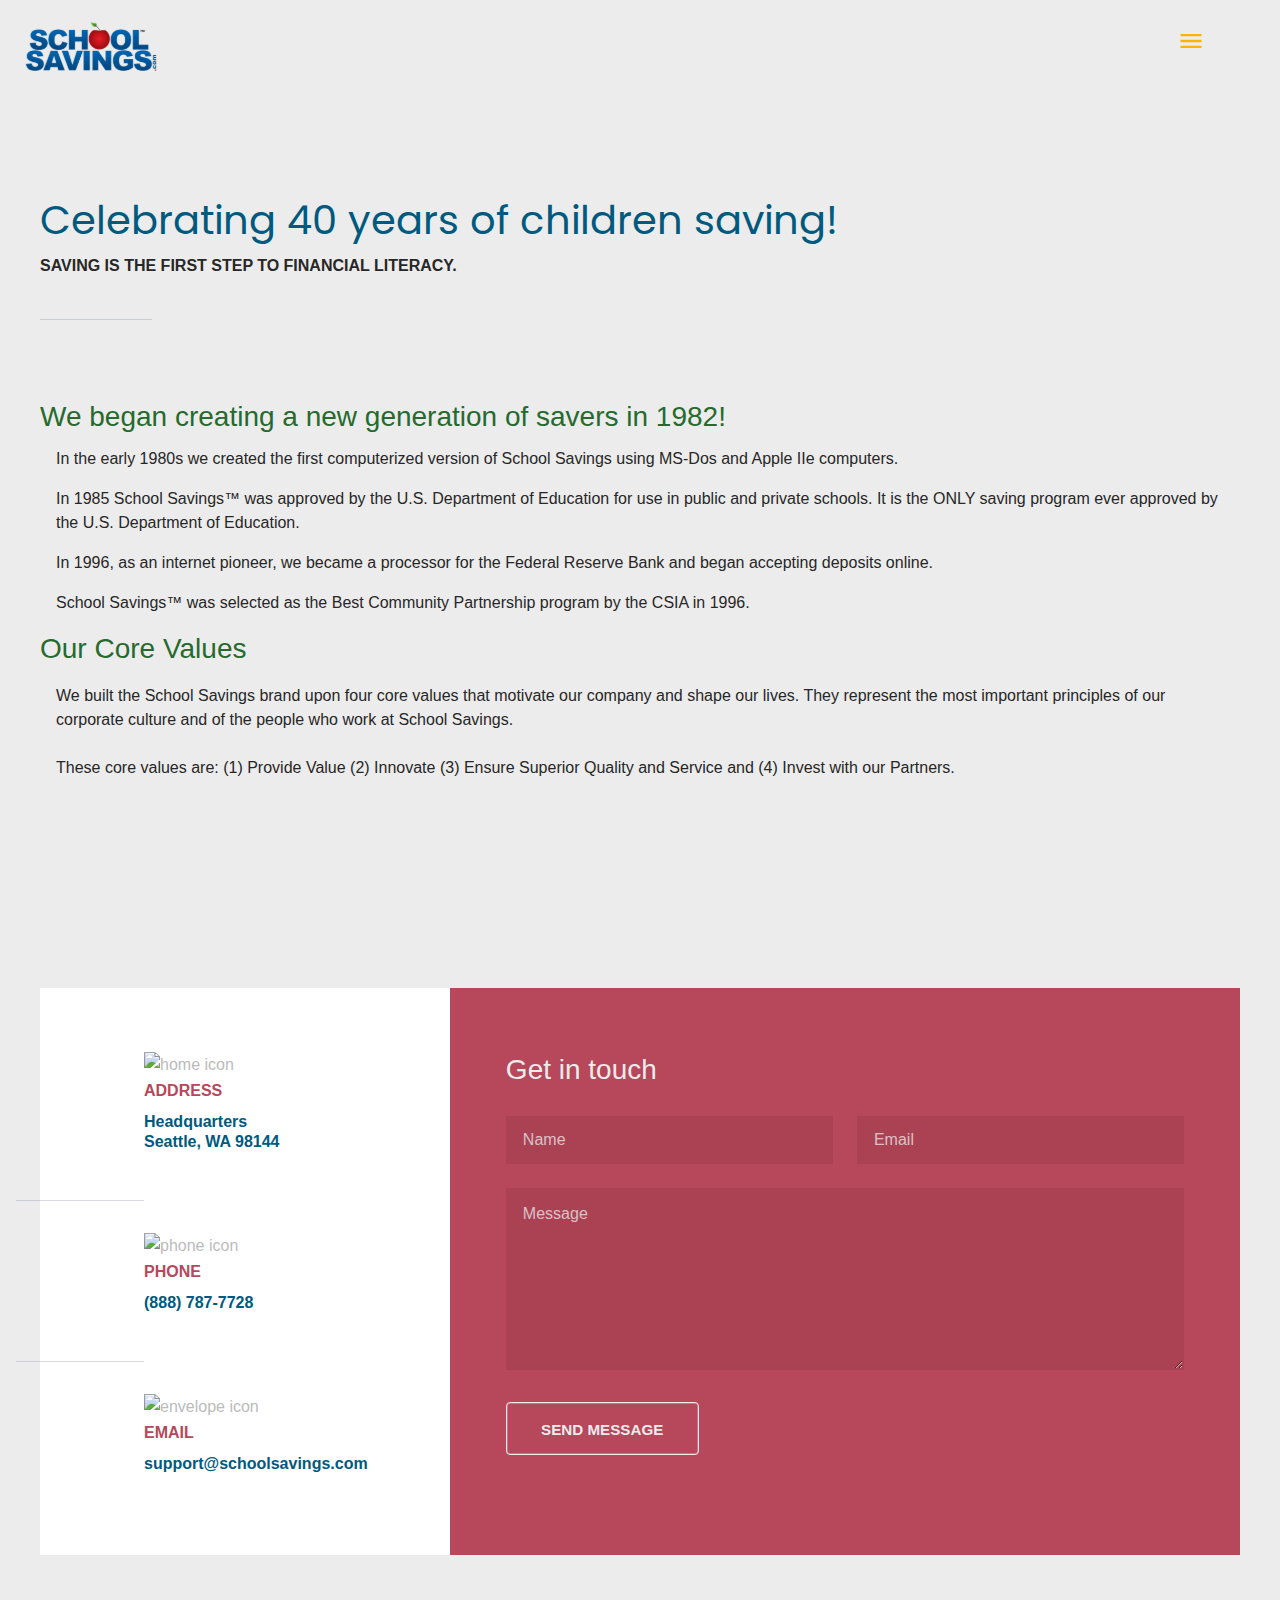
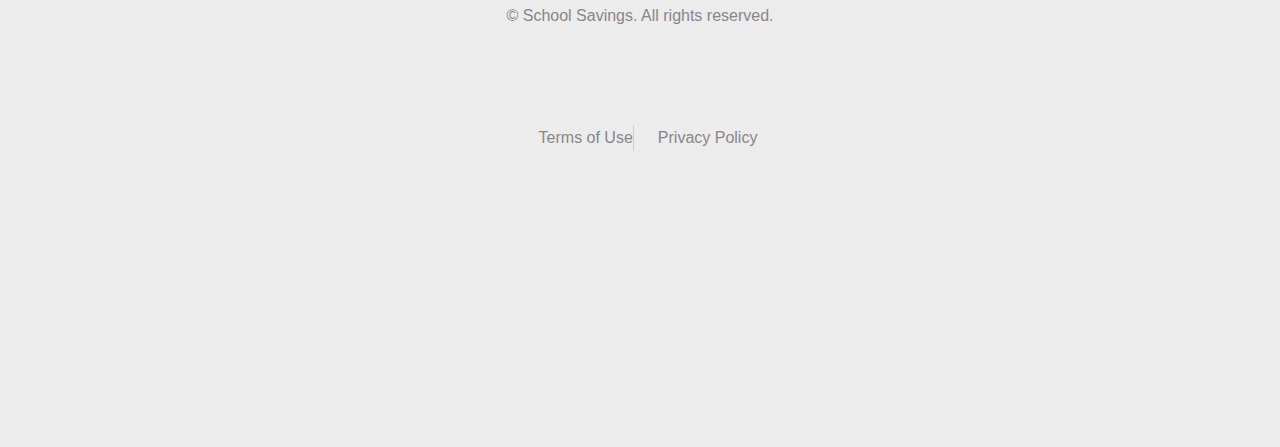
==== commit 0c583e1b: "Update achievements.html--deleted comodo image" ====
--- a/achievements.html
+++ b/achievements.html
@@ -288,14 +288,14 @@
 
                     <!-- </div> -->
                     <div class="ssl-container">
-                        <div id="rapid">
+<!--                         <div id="rapid">
                             <img src="./images/rapid.jpg" alt="photo" />
                         </div>
 
                         <div id="comodo">
                             <img src="./images/ComodoLogo.jpg"
                                 alt="photo" />
-                        </div>
+                        </div> -->
                     </div>
                 </div>
             </footer>
--- a/assets/css/main.css
+++ b/assets/css/main.css
@@ -2571,7 +2571,7 @@
   display: -moz-flex;
   display: -ms-flex;
   display: flex;
-  cursor: default;
+  cursor: pointer;
   list-style: none;
   margin-left: -1em;
   padding-left: 0;
@@ -2580,6 +2580,7 @@
 ul.actions li {
   padding: 0 0 0 1em;
   vertical-align: middle;
+  cursor: pointer;
 }
 
 ul.actions.special {
@@ -2588,10 +2589,12 @@
   justify-content: center;
   width: 100%;
   margin-left: 0;
+  cursor: pointer;
 }
 
 ul.actions.special li:first-child {
   padding-left: 0;
+  cursor: pointer;
 }
 
 ul.actions.stacked {
@@ -2994,10 +2997,10 @@
   display: inline-block;
   color: rgba(13, 108, 140 .7);
   font-size: 1em;
-  letter-spacing: 2px;
+  /* letter-spacing: 2px; */
   background-color: transparent;
   margin-left: 0;
-  width: 70%;
+  width: 90%;
   padding: 1em;
 }
 
@@ -3227,10 +3230,11 @@
   position: relative;
 }
 
+/*
 .wrapper:before,
 .wrapper:after {
   background-image: url("data:image/svg+xml;charset=utf8,%3Csvg xmlns='http://www.w3.org/2000/svg' width='100' height='100' viewBox='0 0 100 100' preserveAspectRatio='none'%3E%3Cpolygon points='0,0 0,100 100,100' style='fill:%23ececec%3B' /%3E%3C/svg%3E");
-}
+} */
 
 .wrapper>.inner {
   margin: 0 auto;
@@ -4005,7 +4009,7 @@
 
 .intro h2 {
   margin: 0.5em 0 -1em 0em;
-  color: #266a2e;
+  color: #005a80;
   font-weight: 700;
 }
 
@@ -4025,6 +4029,10 @@
 .intro h3 {
   margin: 3.5em 0 1em 0;
 }
+
+/* .item-nested-start .item-nested h2 {
+  color: #005a80;
+} */
 
 .item-nested-start p {
   width: 80%;
@@ -4039,7 +4047,7 @@
 }
 
 .item-nested h2 {
-  color: green;
+  color: #005a80;
   line-height: 1em;
   width: 80%;
   padding: 0em 0em;
@@ -4335,7 +4343,7 @@
   text-shadow: 0px 2px 5px #eeeeee;
   /* float: left; */
   line-height: 0.7;
-  font-family: georgia;
+
 }
 
 #main .content-works .fas p {
@@ -4401,17 +4409,20 @@
   margin-bottom: 1em;
 }
 
-.posts article .content-literacy p {
-  margin: 0 12em size(element-margin_sm) 0;
-  /* width: 80%; */
+.content-literacy p {
+  font-family: 'Poppins', sans-serif;
+  margin: 0 1em 0;
+  width: 80%;
 }
 
 .posts article .fas {
-  padding: 0 5px;
+  padding: 0;
 }
 
 .posts article .content {
   --ms-flex: 1;
+  flex: 1;
+
 }
 
 .posts article .image {
@@ -4479,9 +4490,9 @@
 }
 
 .regulations a {
-  color: #ececec;
+/*   color: #ececec; */
   font-size: var(--fsbody);
-  color: #FFB300;
+  color: #898686;
 }
 
 .regulations ul {
@@ -4522,12 +4533,14 @@
   color: #FFB300;
 }
 
-#comodo img {
+/* #comodo {
   display: grid;
-  place-content: center;
-  width: 100%;
-  height: auto;
-}
+  place-items: center;
+  top: 0;
+  margin-left: 6em;
+  width: 50%;
+  max-height: 50dvh;
+} */
 
 .ssl-container img {
   display: grid;
@@ -4545,7 +4558,7 @@
     height: auto;
   }
 
-  #comodo img {
+  #comodo .ssl-container {
     width: 100%;
     height: auto;
   }
@@ -4677,7 +4690,7 @@
 }
 
 #popup {
-  background-image: linear-gradient(120deg, hsl(120, 5%, 4%) 50%, hsl(231, 58%, 62%) 90%);
+  background-image: linear-gradient(120deg, hsl(120, 5%, 4%) 50%, hsl(196, 92%, 48%) 90%);
 }
 
 .modal-header {
@@ -4695,8 +4708,8 @@
   max-width: 100%;
   max-height: 100%;
   transition: 500ms transform ease-in-out;
-  -o-object-fit: contain;
-  object-fit: contain;
+  -o-object-fit: cover;
+  object-fit: cover;
   -o-object-position: center;
   object-position: center;
 }
@@ -4735,7 +4748,7 @@
   transform: translate -50%, -50%;
 }
 
-@media (min-width: 40em) {
+@media (min-width: 372px) {
   #popup {
     height: 100%;
   }
@@ -4759,7 +4772,7 @@
   color: #ececec;
   font-size: 1rem;
   font-family: var(--modal-font-family);
-  background-image: linear-gradient(120deg, hsl(120, 5%, 4%) 50%, hsl(231, 58%, 62%) 90%);
+  background-image: linear-gradient(120deg, hsl(120, 5%, 4%) 50%, hsl(22, 92%, 48%) 90%);
 }
 
 @media (min-width: 40em) {
@@ -5177,7 +5190,7 @@
 #header>a {
   transition: color 0.2s ease-in-out;
   padding: 0;
-  margin-right: 3em;
+  margin-right: 2em;
   color: inherit;
   font-weight: 700;
   text-decoration: none;
@@ -5192,7 +5205,6 @@
 #header>a[href="#menu"] {
   transition: background-color 0.2s ease-in-out, color 0.2s ease-in-out;
   text-decoration: none;
-  /* -webkit-tap-highlight-color: rgba(0, 0, 0, 0); */
   font-weight: 700;
   margin-left: 1.5em;
   padding: 0.5em 1.25em;
@@ -5219,6 +5231,7 @@
 
 #header>a[href="#menu"]:hover,
 #header>a[href="#menu"]:focus {
+
   color: #b7475a;
   /* transform: rotate(720deg);
   transition: transform 1s ease-out; */
@@ -5252,6 +5265,7 @@
     white-space: nowrap;
     width: 3.5em;
     color: blue;
+
   }
 
   .alt>a[href="#menu"]:before {
@@ -5275,6 +5289,11 @@
 }
 
 @media screen and (max-width: 480px) {
+  #header>a {
+    margin-right: -1em;
+    ;
+  }
+
   .alt {
     min-width: 320px;
     color: blue;
@@ -5288,13 +5307,12 @@
     left: -11%;
 
   }
-
-
 }
 
 /* Menu */
 #page-wrapper {
   transition: filter 0.25s ease;
+
 }
 
 #menu {
@@ -5453,28 +5471,27 @@
 #banner {
   padding: 0em;
   position: relative;
-  cursor: default;
+  cursor: pointer;
   width: 100%;
-}
-
-#banner:after {
-  transition: opacity 1s ease-in-out;
-  transition: delay, '0.1s';
-  content: '';
+  /* background-color: #000; */
+  /* z-index: -1; */
+}
+
+#banner:before {
   position: absolute;
   pointer-events: none;
   top: 0;
   left: 0;
   width: 100%;
   height: 100%;
-  background-color: rgba(0, 0, 0, 0.4);
-  /* background-color: rgba(94, 109, 109, 0.5); */
+  background-color: rgba(0, 0, 0, 0.75);
   opacity: 1;
   display: block;
   overflow: hidden;
-}
-
-video {
+  z-index: -2;
+}
+
+#background-video {
   background-attachment: fixed;
   background-position: center center;
   background-size: cover;
@@ -5489,6 +5506,92 @@
   opacity: 1;
 }
 
+#banner:after {
+  position: absolute;
+  pointer-events: none;
+  top: 0;
+  left: 0;
+  width: 100%;
+  height: 100%;
+  background-color: rgba(0, 0, 0, 0.95);
+  opacity: 1;
+  display: block;
+  overflow: hidden;
+  z-index: -1;
+}
+
+#confetti-video {
+  position: absolute;
+  /* top: 100%;
+  left: 100%; */
+  width: 100%;
+  height: 100%;
+  object-fit: cover;
+  z-index: 1;
+
+}
+
+@keyframes drop-in {
+  0% {
+    transform: translateX(-100%);
+    opacity: 0;
+  }
+
+  100% {
+    transform: translateX(0);
+    opacity: 1;
+  }
+}
+
+@keyframes shake {
+
+  0%,
+  100% {
+    transform: translateX(0);
+  }
+
+  10%,
+  30%,
+  50%,
+  70%,
+  90% {
+    transform: translateX(-20px);
+  }
+
+  20%,
+  40%,
+  60%,
+  80% {
+    transform: translateX(20px);
+  }
+}
+
+.holidays {
+  animation: drop-in 1.5s ease-out forwards,
+    shake 1.5s ease-out forwards 1.5s;
+  animation-delay: .3s;
+  margin-top: -3em;
+  font-size: 3rem;
+  margin-bottom: 1em;
+  text-align: center;
+  padding: 0;
+  text-transform: capitalize;
+  letter-spacing: 3px;
+  font-weight: 700;
+  opacity: 0;
+  font-family: "Poppins", sans-serif;
+  overflow: hidden;
+}
+
+.poster {
+  min-width: 100%;
+  min-height: 100%;
+  object-fit: cover;
+  position: absolute;
+  top: 50%;
+  left: 50%;
+  transform: translate(-50%, -50%);
+}
 
 #banner .inner h1 {
   color: #33bbcf;
@@ -5510,6 +5613,7 @@
   /* Adjust the maximum width as needed */
   margin: 0 auto;
   /* Center the container */
+
 }
 
 #banner .dream-talk {
@@ -5518,7 +5622,7 @@
   margin-top: -4.75em;
   color: #fff;
   font-weight: 400;
-  /* text-align: center; */
+  text-align: center; 
   letter-spacing: 2px;
   /* width: 800px; */
 }
@@ -5539,17 +5643,9 @@
   letter-spacing: 2px;
   background: inherit;
   border: 2px solid #9f0ca9;
-}
-
-#banner .coin {
-  display: grid;
-  position: absolute;
-  top: 65%;
-  right: 15%;
-  transform-origin: center;
-  transform: rotate(0deg);
-  /* Add initial rotation here */
-  transition: transform 2s;
+  cursor: pointer;
+  z-index: 100;
+
 
 }
 
@@ -5593,6 +5689,7 @@
   opacity: 1;
   position: relative;
   z-index: 1;
+  cursor: pointer;
 }
 
 body.is-preload #banner .inner {
@@ -5627,9 +5724,6 @@
     top: 40%;
   }
 
-  /* #header>a {
-    width: 1em;
-  } */
 }
 
 /* This is the macBook size */
@@ -5659,11 +5753,15 @@
     margin-top: 3em;
   }
 
+  #banner .inner .dreams {
+    margin-top: 1em;
+  }
+
   #banner .dream-talk {
     min-width: 100%;
     font-size: 1.75em;
-    margin: 2em auto;
-
+    margin: -2.5em 0 1em 0;
+    /* color: red; */
   }
 
   #banner .goldcoin {
@@ -5671,17 +5769,13 @@
     margin-left: -10%;
   }
 
-  #banner .coin {
-    margin-right: -10%;
-    margin-top: 20%;
-  }
 }
 
 @media screen and (max-width: 736px) {
   #banner .inner h1 {
     font-size: 2.25em;
-    color: #ececec;
-    margin-bottom: 11em;
+    /* color: #ececec; */
+    margin-bottom: 1em;
     padding-top: 1em;
   }
 
@@ -5691,11 +5785,10 @@
   }
 
   #banner .dream-talk {
-    margin: -15em 0 .65 0;
+    margin: -55em 0 .65 0;
     padding: 0;
     font-size: 1.5em;
     text-align: center;
-
   }
 
   #banner h4 {
@@ -5703,6 +5796,10 @@
     font-weight: normal;
     letter-spacing: 0.15em;
     font-size: 1.25em;
+  }
+
+  #banner .button {
+    margin-top: 1em;
   }
 }
 
@@ -5727,8 +5824,16 @@
     color: #ececec;
   }
 
+  #banner .inner .holidays {
+    font-size: 1.5rem;
+    margin-bottom: -1em;
+
+  }
+
   #banner .inner .dreams {
-    margin: 1em auto;
+    margin: 2em auto;
+    font-size: 1rem;
+
   }
 
   #banner .paragraph-container {
@@ -5742,8 +5847,10 @@
   }
 
   #banner .dream-talk {
+    display: flex;
+    flex-direction: column;
     font-size: 1.10rem;
-    margin: -20em auto;
+    margin: -1.5em 0 1.5em auto;
   }
 
   #banner .goldcoin {
@@ -5752,17 +5859,10 @@
     width: 20%;
   }
 
-  #banner .coin {
-    width: 20%;
-    margin-top: -40%;
-    margin-right: -25%;
-  }
-
-
-  #banner .button {
+  #banner .inner.button {
     max-width: 7em;
-    margin-top: 0em;
-    ;
+    margin-top: 20em;
+    margin-bottom: -4em;
   }
 
   #header .logo {
@@ -6151,7 +6251,7 @@
 }
 
 #footer .copyright {
-  color: #FFB300;
+  color: #898686;
   margin-bottom: 3em;
   padding: 0;
   text-align: center;
@@ -6172,14 +6272,14 @@
 }
 
 #footer .social {
-  color: blue;
+  color: #ececec;
   margin-bottom: 3em;
   padding: 0;
   text-align: center;
 }
 
 #footer .social li {
-  border-left: solid 1px rgba(99, 116, 133, 0.25);
+  border-left: solid 1px white;
   display: inline-block;
   list-style: none;
   margin-top: 1.5em;
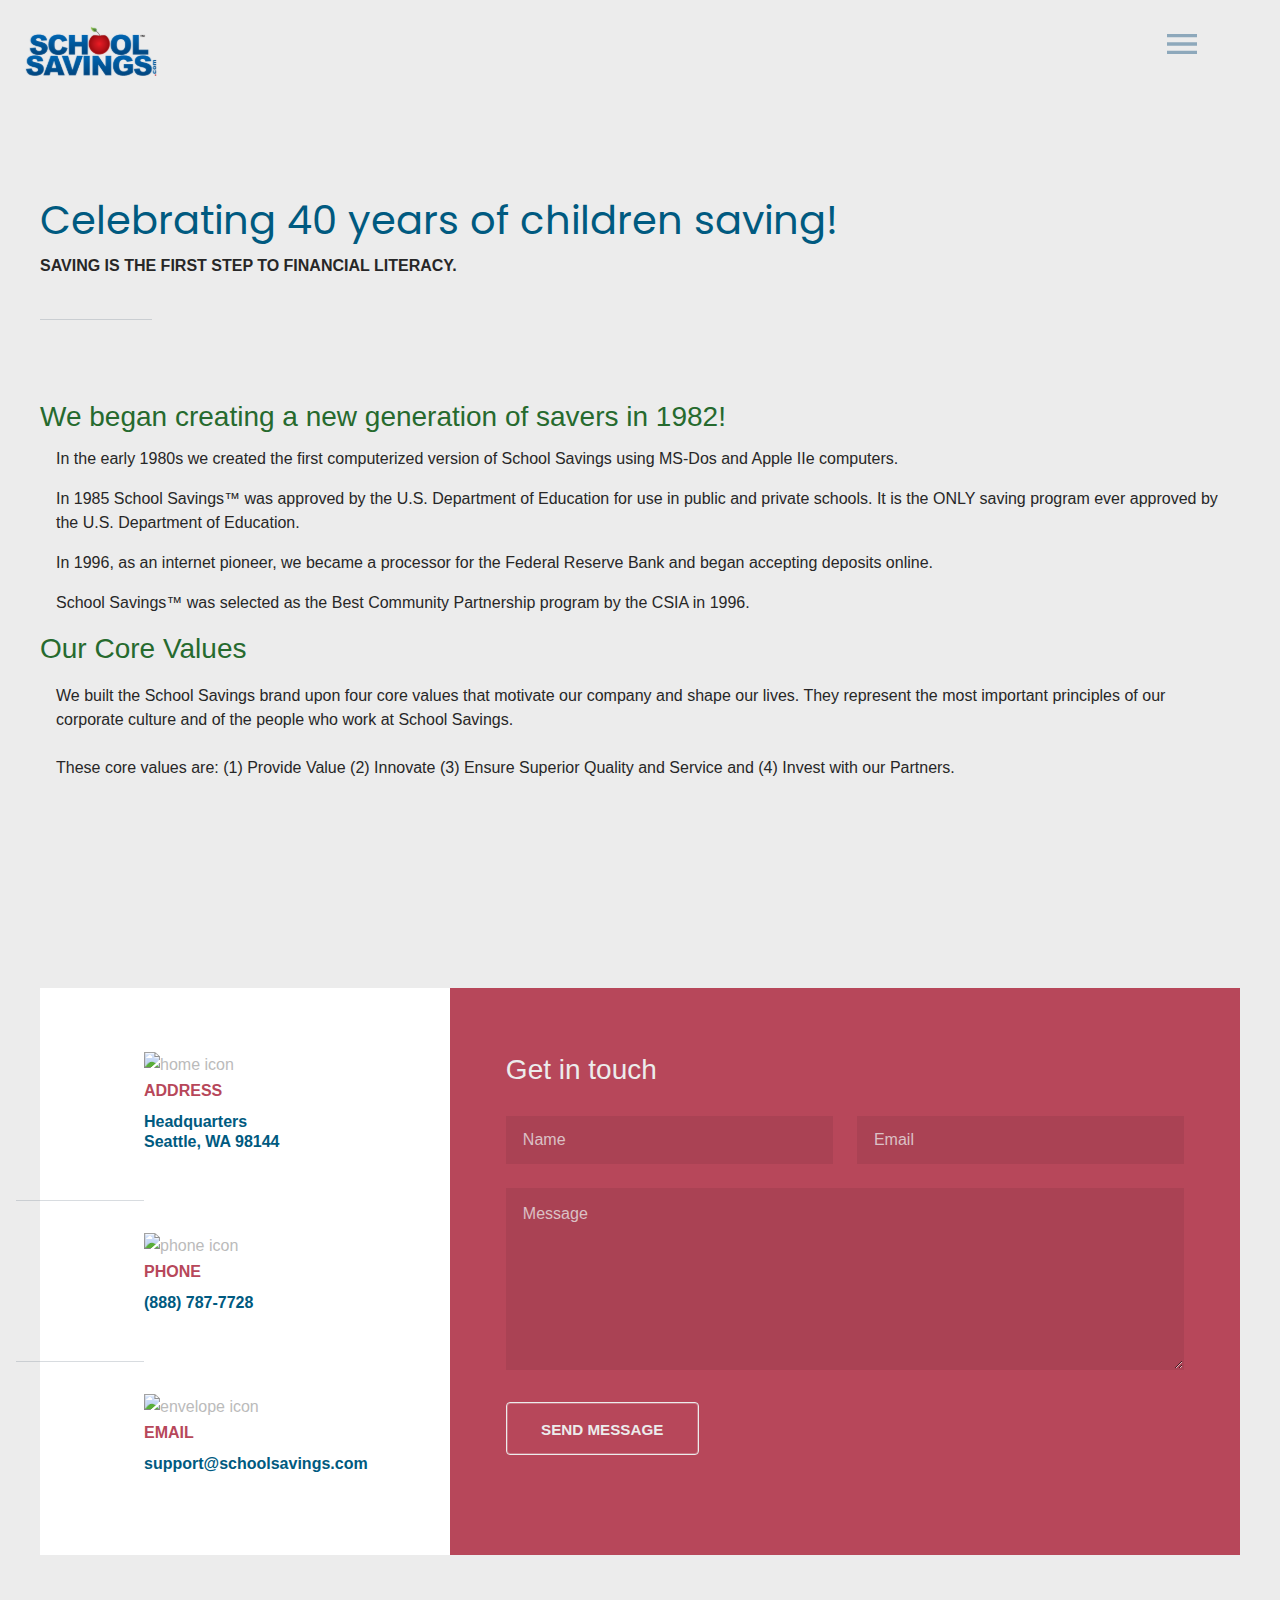
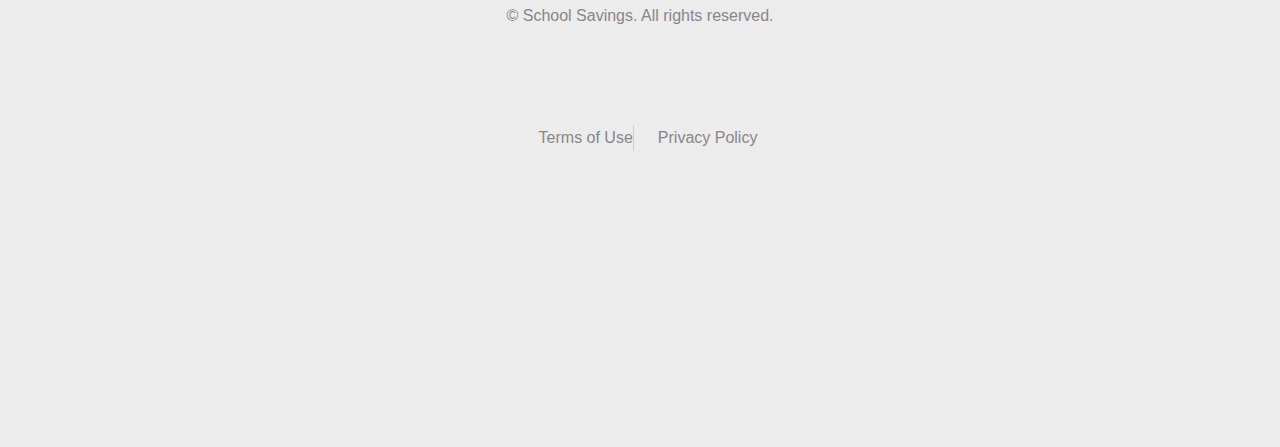
==== commit 52297f82: "Update achievements.html--increased size of hamburger" ====
--- a/achievements.html
+++ b/achievements.html
@@ -46,8 +46,8 @@
                     height="57px" width="150px" alt="Logo">
 
                 <a href="#menu">
-                    <img src="images/menu.svg" height="35px"
-                        width="35px" alt=menu>
+                    <img src="images/menu.svg" height="50px"
+                        width="50px" alt=menu>
                     <!-- <h6>Menu
                     </h6> -->
                 </a>
